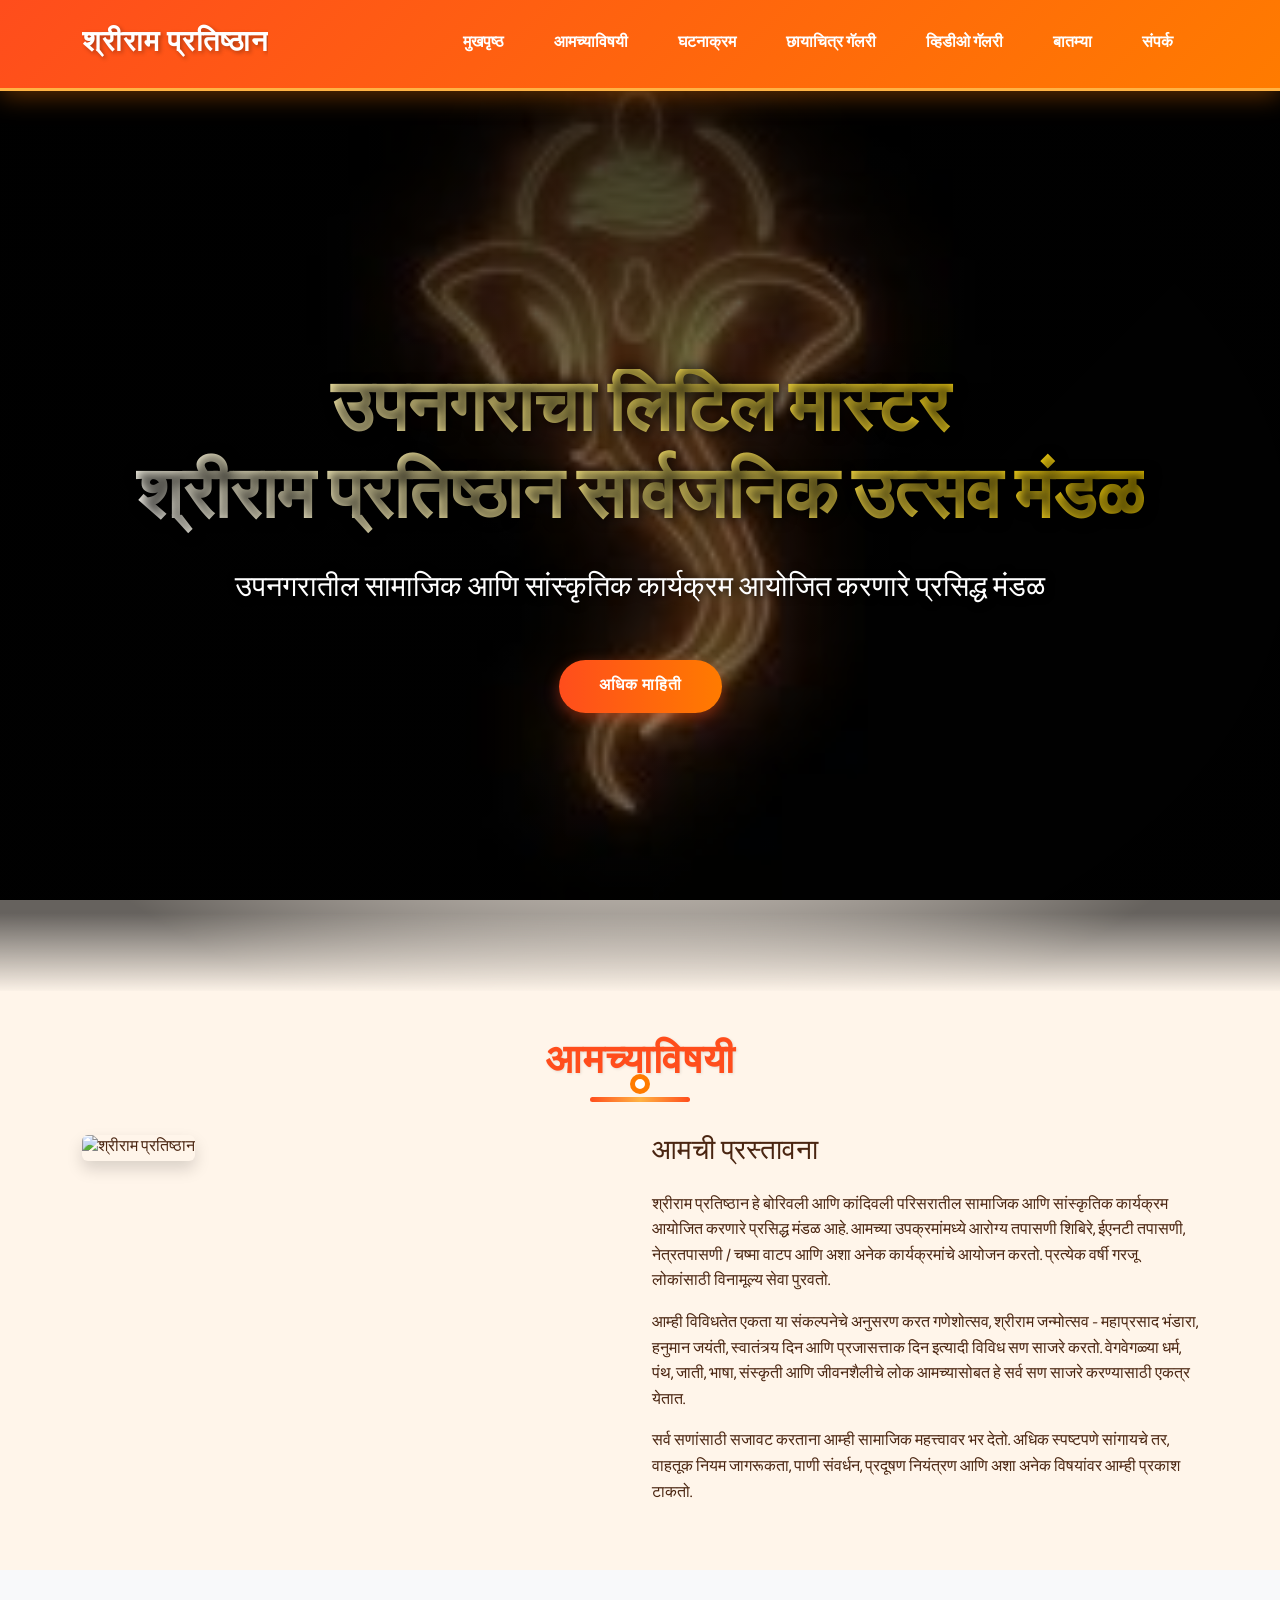
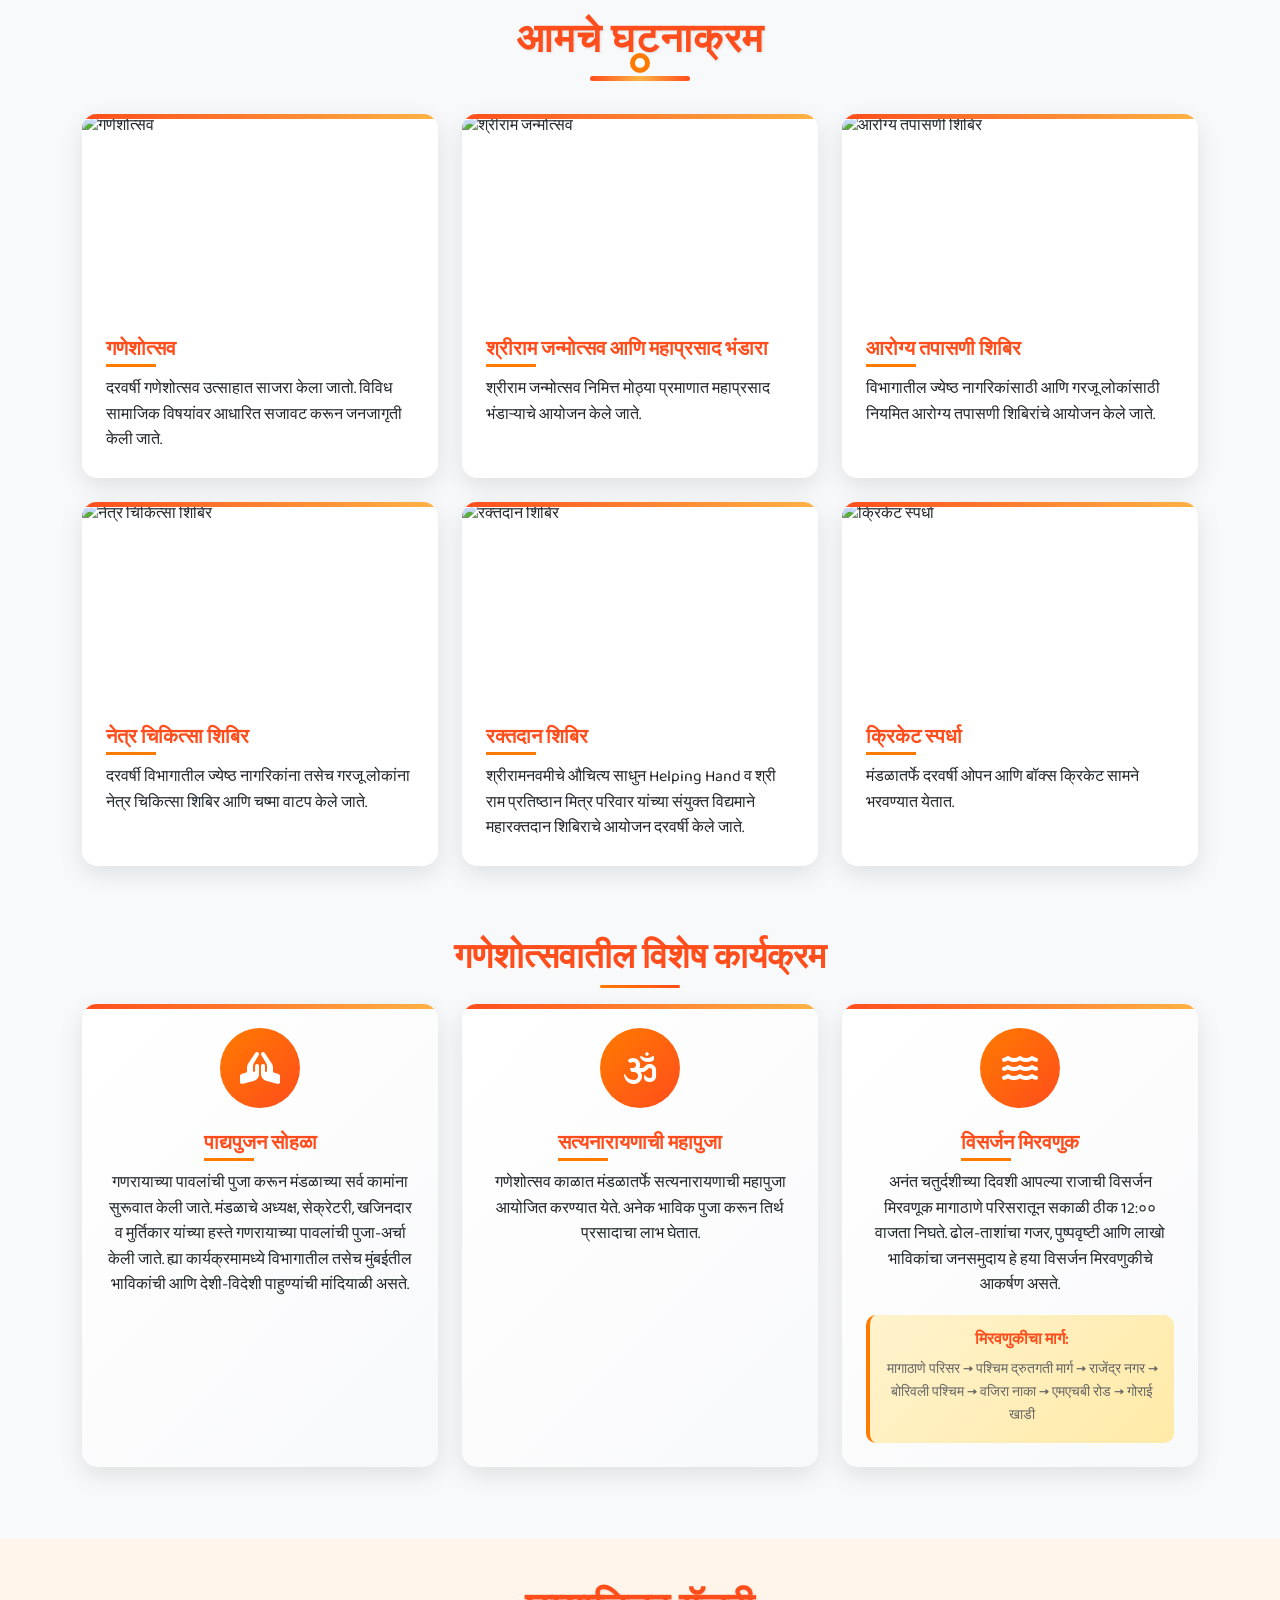
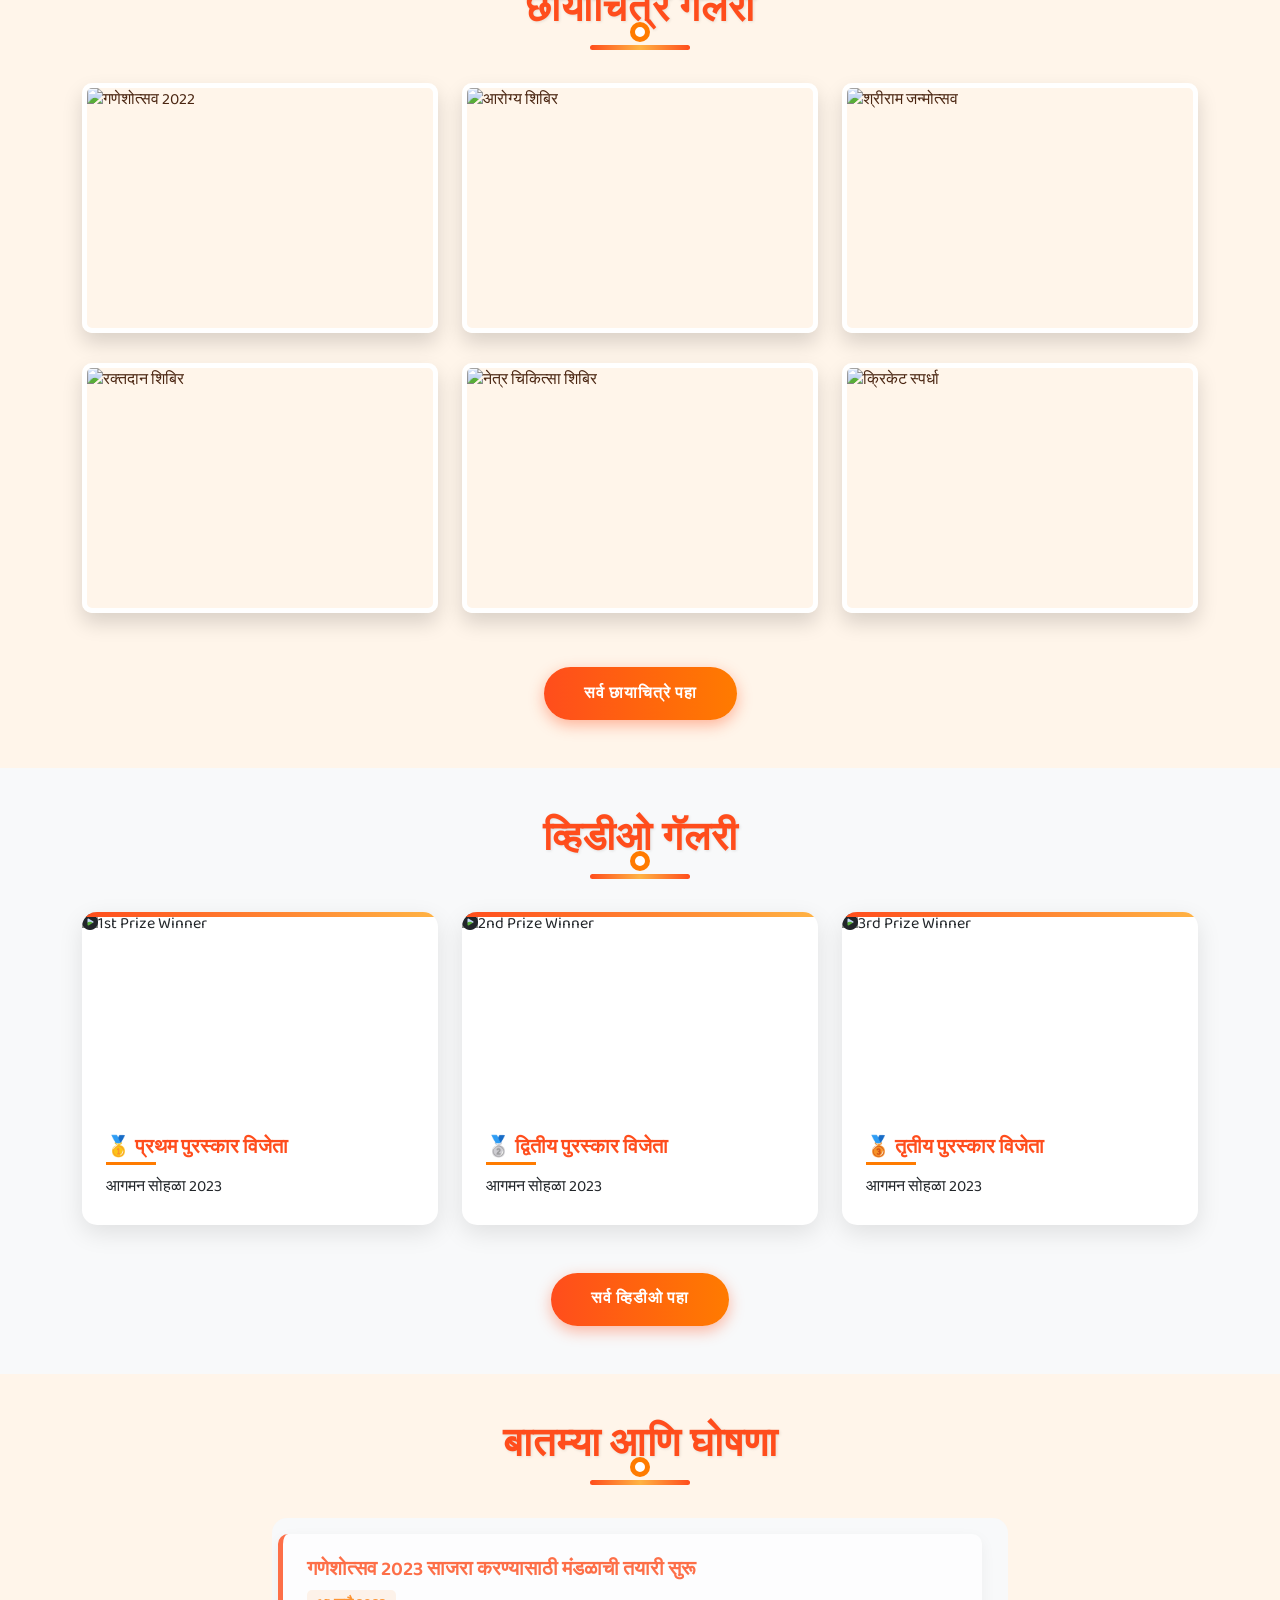
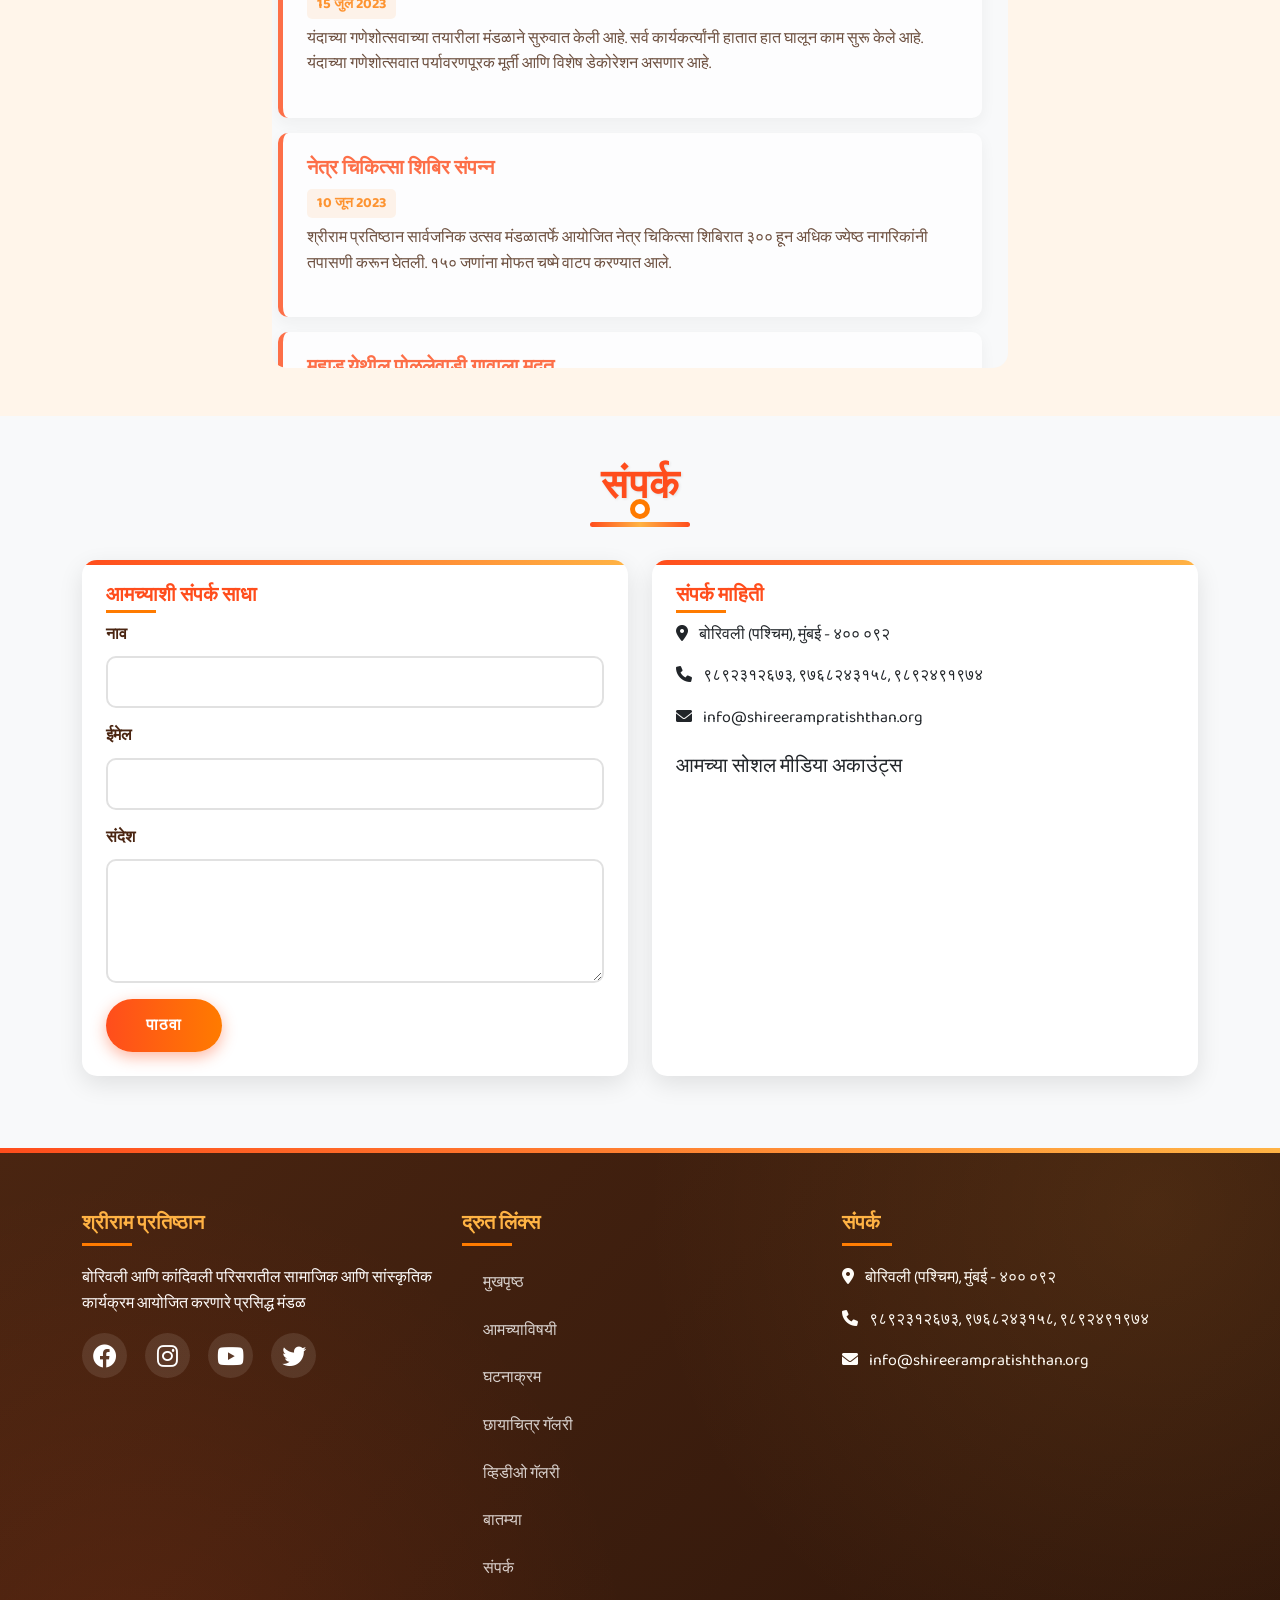
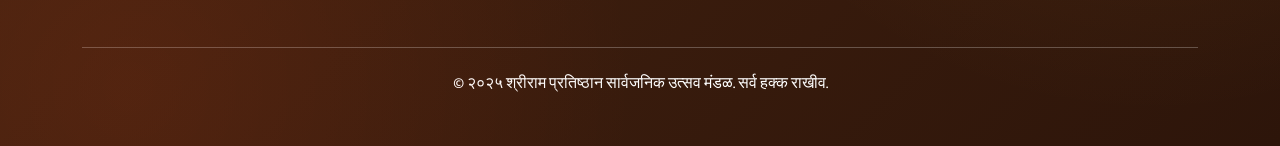
==== index.html @ ff6b0455 "Update index.html" ====
<!DOCTYPE html>
<html lang="mr">
<head>
    <meta charset="UTF-8">
    <meta name="viewport" content="width=device-width, initial-scale=1.0">
    <title>श्रीराम प्रतिष्ठान सार्वजनिक उत्सव मंडळ</title>
    <meta name="description" content="बोरिवली आणि कांदिवली परिसरातील सामाजिक आणि सांस्कृतिक कार्यक्रम आयोजित करणारे प्रसिद्ध मंडळ">
    <meta name="keywords" content="श्रीराम प्रतिष्ठान, गणेशोत्सव, सामाजिक कार्य, बोरिवली, कांदिवली, श्रीराम जन्मोत्सव, हनुमान जयंती">
        <link href="https://cdn.jsdelivr.net/npm/bootstrap@5.3.0/dist/css/bootstrap.min.css" rel="stylesheet">
        <link rel="stylesheet" href="https://cdnjs.cloudflare.com/ajax/libs/font-awesome/6.0.0/css/all.min.css">
        <link href="https://fonts.googleapis.com/css2?family=Baloo+Bhai+2:wght@400;500;600;700;800&display=swap" rel="stylesheet">
    <link href="style.css" rel="Stylesheet">
</head>
<body>
    <!-- Navigation -->
    <nav class="navbar navbar-expand-lg navbar-dark sticky-top">
        <div class="container">
            <a class="navbar-brand" href="#">श्रीराम प्रतिष्ठान</a>
            <button class="navbar-toggler" type="button" data-bs-toggle="collapse" data-bs-target="#navbarNav">
                <span class="navbar-toggler-icon"></span>
            </button>
            <div class="collapse navbar-collapse" id="navbarNav">
                <ul class="navbar-nav ms-auto">
                    <li class="nav-item">
                        <a class="nav-link" href="#home">मुखपृष्ठ</a>
                    </li>
                    <li class="nav-item">
                        <a class="nav-link" href="#about">आमच्याविषयी</a>
                    </li>
                    <li class="nav-item">
                        <a class="nav-link" href="#events">घटनाक्रम</a>
                    </li>
                    <li class="nav-item">
                        <a class="nav-link" href="#gallery">छायाचित्र गॅलरी</a>
                    </li>
                    <li class="nav-item">
                        <a class="nav-link" href="#videos">व्हिडीओ गॅलरी</a>
                    </li>
                    <li class="nav-item">
                        <a class="nav-link" href="#news">बातम्या</a>
                    </li>
                    <li class="nav-item">
                        <a class="nav-link" href="#contact">संपर्क</a>
                    </li>
                </ul>
            </div>
        </div>
    </nav>

    <!-- Hero Section -->
    <section id="home" class="hero">
        <h1>उपनगराचा लिटिल मास्टर <br>श्रीराम प्रतिष्ठान सार्वजनिक उत्सव मंडळ</h1>
        <p>उपनगरातील सामाजिक आणि सांस्कृतिक कार्यक्रम आयोजित करणारे प्रसिद्ध मंडळ</p>
        <a href="#about" class="btn btn-custom">अधिक माहिती</a>
    </section>

    <!-- About Section -->
    <section id="about" class="py-5">
        <div class="container">
            <h2 class="section-title">आमच्याविषयी</h2>
            <div class="row">
                <div class="col-md-6">
                    <img src="https://raw.githubusercontent.com/Patu2510/Shreeram/refs/heads/main/prastavana.png" alt="श्रीराम प्रतिष्ठान" class="img-fluid rounded shadow">
                </div>
                <div class="col-md-6">
                    <h3 class="mb-4">आमची प्रस्तावना</h3>
                    <p>श्रीराम प्रतिष्ठान हे बोरिवली आणि कांदिवली परिसरातील सामाजिक आणि सांस्कृतिक कार्यक्रम आयोजित करणारे प्रसिद्ध मंडळ आहे. आमच्या उपक्रमांमध्ये आरोग्य तपासणी शिबिरे, ईएनटी तपासणी, नेत्रतपासणी / चष्मा वाटप आणि अशा अनेक कार्यक्रमांचे आयोजन करतो. प्रत्येक वर्षी गरजू लोकांसाठी विनामूल्य सेवा पुरवतो.</p>
                    <p>आम्ही विविधतेत एकता या संकल्पनेचे अनुसरण करत गणेशोत्सव, श्रीराम जन्मोत्सव - महाप्रसाद भंडारा, हनुमान जयंती, स्वातंत्र्य दिन आणि प्रजासत्ताक दिन इत्यादी विविध सण साजरे करतो. वेगवेगळ्या धर्म, पंथ, जाती, भाषा, संस्कृती आणि जीवनशैलीचे लोक आमच्यासोबत हे सर्व सण साजरे करण्यासाठी एकत्र येतात.</p>
                    <p>सर्व सणांसाठी सजावट करताना आम्ही सामाजिक महत्त्वावर भर देतो. अधिक स्पष्टपणे सांगायचे तर, वाहतूक नियम जागरूकता, पाणी संवर्धन, प्रदूषण नियंत्रण आणि अशा अनेक विषयांवर आम्ही प्रकाश टाकतो.</p>
                </div>
            </div>
        </div>
    </section>

    <!-- Events Section -->
    <section id="events" class="py-5 bg-light">
        <div class="container">
            <h2 class="section-title">आमचे घटनाक्रम</h2>
            <div class="row">
                <div class="col-md-4 mb-4">
                    <div class="card">
                        <img src="https://raw.githubusercontent.com/Patu2510/Shreeram/refs/heads/main/ganpati.png" class="card-img-top" alt="गणेशोत्सव">
                        <div class="card-body">
                            <h5 class="card-title">गणेशोत्सव</h5>
                            <p class="card-text">दरवर्षी गणेशोत्सव उत्साहात साजरा केला जातो. विविध सामाजिक विषयांवर आधारित सजावट करून जनजागृती केली जाते.</p>
                        </div>
                    </div>
                </div>
                <div class="col-md-4 mb-4">
                    <div class="card">
                        <img src="https://raw.githubusercontent.com/Patu2510/Shreeram/refs/heads/main/bhandara.png" class="card-img-top" alt="श्रीराम जन्मोत्सव">
                        <div class="card-body">
                            <h5 class="card-title">श्रीराम जन्मोत्सव आणि महाप्रसाद भंडारा</h5>
                            <p class="card-text">श्रीराम जन्मोत्सव निमित्त मोठ्या प्रमाणात महाप्रसाद भंडाऱ्याचे आयोजन केले जाते.</p>
                        </div>
                    </div>
                </div>
                <div class="col-md-4 mb-4">
                    <div class="card">
                        <img src="https://raw.githubusercontent.com/Patu2510/Shreeram/refs/heads/main/arogya.png" class="card-img-top" alt="आरोग्य तपासणी शिबिर">
                        <div class="card-body">
                            <h5 class="card-title">आरोग्य तपासणी शिबिर</h5>
                            <p class="card-text">विभागातील ज्येष्ठ नागरिकांसाठी आणि गरजू लोकांसाठी नियमित आरोग्य तपासणी शिबिरांचे आयोजन केले जाते.</p>
                        </div>
                    </div>
                </div>
                <div class="col-md-4 mb-4">
                    <div class="card">
                        <img src="https://raw.githubusercontent.com/Patu2510/Shreeram/refs/heads/main/netra.png" class="card-img-top" alt="नेत्र चिकित्सा शिबिर">
                        <div class="card-body">
                            <h5 class="card-title">नेत्र चिकित्सा शिबिर</h5>
                            <p class="card-text">दरवर्षी विभागातील ज्येष्ठ नागरिकांना तसेच गरजू लोकांना नेत्र चिकित्सा शिबिर आणि चष्मा वाटप केले जाते.</p>
                        </div>
                    </div>
                </div>
                <div class="col-md-4 mb-4">
                    <div class="card">
                        <img src="https://raw.githubusercontent.com/Patu2510/Shreeram/refs/heads/main/rakta.png" class="card-img-top" alt="रक्तदान शिबिर">
                        <div class="card-body">
                            <h5 class="card-title">रक्तदान शिबिर</h5>
                            <p class="card-text">श्रीरामनवमीचे औचित्य साधुन Helping Hand व श्री राम प्रतिष्ठान मित्र परिवार यांच्या संयुक्त विद्यमाने महारक्तदान शिबिराचे आयोजन दरवर्षी केले जाते.</p>
                        </div>
                    </div>
                </div>
                <div class="col-md-4 mb-4">
                    <div class="card">
                        <img src="https://raw.githubusercontent.com/Patu2510/Shreeram/refs/heads/main/cricket.png" class="card-img-top" alt="क्रिकेट स्पर्धा">
                        <div class="card-body">
                            <h5 class="card-title">क्रिकेट स्पर्धा</h5>
                            <p class="card-text">मंडळातर्फे दरवर्षी ओपन आणि बॉक्स क्रिकेट सामने भरवण्यात येतात.</p>
                        </div>
                    </div>
                </div>
            </div>
        </div>
         <!-- Special Ganesh Festival Events -->
            <div class="container mt-5">
                <h3 class="text-center mb-4 special-events-title">गणेशोत्सवातील विशेष कार्यक्रम</h3>
                <div class="row">
                    <div class="col-md-4 mb-4">
                        <div class="card special-event-card">
                            <div class="card-body text-center">
                                <div class="special-event-icon">
                                    <i class="fas fa-hands-praying"></i>
                                </div>
                                <h5 class="card-title">पाद्यपुजन सोहळा</h5>
                                <p class="card-text">गणरायाच्या पावलांची पुजा करून मंडळाच्या सर्व कामांना सुरूवात केली जाते. मंडळाचे अध्यक्ष, सेक्रेटरी, खजिनदार व मुर्तिकार यांच्या हस्ते गणरायाच्या पावलांची पुजा-अर्चा केली जाते. ह्या कार्यक्रमामध्ये विभागातील तसेच मुंबईतील भाविकांची आणि देशी-विदेशी पाहुण्यांची मांदियाळी असते.</p>
                            </div>
                        </div>
                    </div>
                    <div class="col-md-4 mb-4">
                        <div class="card special-event-card">
                            <div class="card-body text-center">
                                <div class="special-event-icon">
                                    <i class="fas fa-om"></i>
                                </div>
                                <h5 class="card-title">सत्यनारायणाची महापुजा</h5>
                                <p class="card-text">गणेशोत्सव काळात मंडळातर्फे सत्यनारायणाची महापुजा आयोजित करण्यात येते. अनेक भाविक पुजा करून तिर्थ प्रसादाचा लाभ घेतात.</p>
                            </div>
                        </div>
                    </div>
                    <div class="col-md-4 mb-4">
                        <div class="card special-event-card">
                            <div class="card-body text-center">
                                <div class="special-event-icon">
                                    <i class="fas fa-water"></i>
                                </div>
                                <h5 class="card-title">विसर्जन मिरवणुक</h5>
                                <p class="card-text">अनंत चतुर्दशीच्या दिवशी आपल्या राजाची विसर्जन मिरवणूक मागाठाणे परिसरातून सकाळी ठीक 12:०० वाजता निघते. ढोल-ताशांचा गजर, पुष्पवृष्टी आणि लाखो भाविकांचा जनसमुदाय हे हया विसर्जन मिरवणुकीचे आकर्षण असते.</p>
                                <div class="visarjan-route mt-3">
                                    <h6>मिरवणुकीचा मार्ग:</h6>
                                    <p class="route-text">मागाठाणे परिसर → पश्चिम द्रुतगती मार्ग → राजेंद्र नगर → बोरिवली पश्चिम → वजिरा नाका → एमएचबी रोड → गोराई खाडी</p>
                                </div>
                            </div>
                        </div>
                    </div>
                </div>
            </div>
        </div>
    </section>

    <!-- Gallery Section -->
    <section id="gallery" class="py-5">
        <div class="container">
            <h2 class="section-title">छायाचित्र गॅलरी</h2>
            <div class="row">
                <div class="col-md-4">
                    <div class="gallery-item">
                        <img src="https://raw.githubusercontent.com/Patu2510/Shreeram/refs/heads/main/ganpati.png" alt="गणेशोत्सव 2022">
                        <div class="gallery-overlay">
                            <a href="#" class="btn btn-custom">पहा</a>
                        </div>
                    </div>
                </div>
                <div class="col-md-4">
                    <div class="gallery-item">
                        <img src="https://raw.githubusercontent.com/Patu2510/Shreeram/refs/heads/main/arogya.png" alt="आरोग्य शिबिर">
                        <div class="gallery-overlay">
                            <a href="#" class="btn btn-custom">पहा</a>
                        </div>
                    </div>
                </div>
                <div class="col-md-4">
                    <div class="gallery-item">
                        <img src="https://raw.githubusercontent.com/Patu2510/Shreeram/refs/heads/main/bhandara.png" alt="श्रीराम जन्मोत्सव">
                        <div class="gallery-overlay">
                            <a href="#" class="btn btn-custom">पहा</a>
                        </div>
                    </div>
                </div>
                <div class="col-md-4">
                    <div class="gallery-item">
                        <img src="https://raw.githubusercontent.com/Patu2510/Shreeram/refs/heads/main/rakta.png" alt="रक्तदान शिबिर">
                        <div class="gallery-overlay">
                            <a href="#" class="btn btn-custom">पहा</a>
                        </div>
                    </div>
                </div>
                <div class="col-md-4">
                    <div class="gallery-item">
                        <img src="https://raw.githubusercontent.com/Patu2510/Shreeram/refs/heads/main/netra.png" alt="नेत्र चिकित्सा शिबिर">
                        <div class="gallery-overlay">
                            <a href="#" class="btn btn-custom">पहा</a>
                        </div>
                    </div>
                </div>
                <div class="col-md-4">
                    <div class="gallery-item">
                        <img src="https://raw.githubusercontent.com/Patu2510/Shreeram/refs/heads/main/cricket.png" alt="क्रिकेट स्पर्धा">
                        <div class="gallery-overlay">
                            <a href="#" class="btn btn-custom">पहा</a>
                        </div>
                    </div>
                </div>
            </div>
            <div class="text-center mt-4">
                <a href="#" class="btn btn-custom">सर्व छायाचित्रे पहा</a>
            </div>
        </div>
    </section>

    <!-- Video Gallery Section -->
<section id="videos" class="py-5 bg-light">
    <div class="container">
        <h2 class="section-title">व्हिडीओ गॅलरी</h2>
        <div class="row">
            <!-- 1st Prize Winner -->
            <div class="col-md-4 mb-4">
                <div class="card video-card">
                    <div class="ratio ratio-16x9">
                        <img src="https://img.youtube.com/vi/Pnqu7YiQGEU/maxresdefault.jpg" 
                             alt="1st Prize Winner" 
                             class="img-fluid video-thumbnail" 
                             data-video-id="Pnqu7YiQGEU"
                             style="cursor: pointer;">
                        <div class="play-overlay">
                            <i class="fas fa-play-circle"></i>
                        </div>
                    </div>
                    <div class="card-body">
                        <h5 class="card-title">🥇 प्रथम पुरस्कार विजेता</h5>
                        <p class="card-text">आगमन सोहळा 2023</p>
                    </div>
                </div>
            </div>
            
            <!-- 2nd Prize Winner -->
            <div class="col-md-4 mb-4">
                <div class="card video-card">
                    <div class="ratio ratio-16x9">
                        <img src="https://img.youtube.com/vi/7qJUbeldu_8/maxresdefault.jpg" 
                             alt="2nd Prize Winner" 
                             class="img-fluid video-thumbnail" 
                             data-video-id="7qJUbeldu_8"
                             style="cursor: pointer;">
                        <div class="play-overlay">
                            <i class="fas fa-play-circle"></i>
                        </div>
                    </div>
                    <div class="card-body">
                        <h5 class="card-title">🥈 द्वितीय पुरस्कार विजेता</h5>
                        <p class="card-text">आगमन सोहळा 2023</p>
                    </div>
                </div>
            </div>
            
            <!-- 3rd Prize Winner -->
            <div class="col-md-4 mb-4">
                <div class="card video-card">
                    <div class="ratio ratio-16x9">
                        <img src="https://img.youtube.com/vi/lSw-JgNsHRo/maxresdefault.jpg" 
                             alt="3rd Prize Winner" 
                             class="img-fluid video-thumbnail" 
                             data-video-id="lSw-JgNsHRo"
                             style="cursor: pointer;">
                        <div class="play-overlay">
                            <i class="fas fa-play-circle"></i>
                        </div>
                    </div>
                    <div class="card-body">
                        <h5 class="card-title">🥉 तृतीय पुरस्कार विजेता</h5>
                        <p class="card-text">आगमन सोहळा 2023</p>
                    </div>
                </div>
            </div>
        </div>
        
        <div class="text-center mt-4">
            <a href="#" class="btn btn-custom">सर्व व्हिडीओ पहा</a>
        </div>
    </div>
</section>

<!-- Video Modal -->
<div class="modal fade" id="videoModal" tabindex="-1" aria-labelledby="videoModalLabel" aria-hidden="true">
    <div class="modal-dialog modal-lg">
        <div class="modal-content">
            <div class="modal-header">
                <h5 class="modal-title" id="videoModalLabel">व्हिडीओ</h5>
                <button type="button" class="btn-close" data-bs-dismiss="modal" aria-label="Close"></button>
            </div>
            <div class="modal-body">
                <div class="ratio ratio-16x9">
                    <iframe id="videoFrame" src="" frameborder="0" allowfullscreen></iframe>
                </div>
            </div>
        </div>
    </div>
</div>
    <!-- News Section -->
    <section id="news" class="py-5">
        <div class="container">
            <h2 class="section-title">बातम्या आणि घोषणा</h2>
            <div class="row">
                <div class="col-md-8 mx-auto">
                    <div class="news-scroll">
                        <div class="news-item">
                            <h5>गणेशोत्सव 2023 साजरा करण्यासाठी मंडळाची तयारी सुरू</h5>
                            <p class="news-date">15 जुलै 2023</p>
                            <p>यंदाच्या गणेशोत्सवाच्या तयारीला मंडळाने सुरुवात केली आहे. सर्व कार्यकर्त्यांनी हातात हात घालून काम सुरू केले आहे. यंदाच्या गणेशोत्सवात पर्यावरणपूरक मूर्ती आणि विशेष डेकोरेशन असणार आहे.</p>
                        </div>
                        <div class="news-item">
                            <h5>नेत्र चिकित्सा शिबिर संपन्न</h5>
                            <p class="news-date">10 जून 2023</p>
                            <p>श्रीराम प्रतिष्ठान सार्वजनिक उत्सव मंडळातर्फे आयोजित नेत्र चिकित्सा शिबिरात ३०० हून अधिक ज्येष्ठ नागरिकांनी तपासणी करून घेतली. १५० जणांना मोफत चष्मे वाटप करण्यात आले.</p>
                        </div>
                        <div class="news-item">
                            <h5>महाड येथील पोळलेवाडी गावाला मदत</h5>
                            <p class="news-date">5 मे 2023</p>
                            <p>महाड येथील पोळलेवाडी गावाला निसर्गाच्या कोपामुळे झालेल्या नुकसानीनंतर श्रीराम प्रतिष्ठानने मदतीचा हात देण्याचे ठरवले. अत्यावश्यक वस्तूंची मदत पोहचवण्यात आली.</p>
                        </div>
                        <div class="news-item">
                            <h5>रक्तदान शिबिरात मोठा प्रतिसाद</h5>
                            <p class="news-date">20 एप्रिल 2023</p>
                            <p>श्रीरामनवमी निमित्त आयोजित रक्तदान शिबिरात २०० हून अधिक लोकांनी रक्तदान केले. थॅलिसेमियाग्रस्त व्यक्तींच्या मदतीसाठी हे रक्त वापरले जाणार आहे.</p>
                        </div>
                    </div>
                </div>
            </div>
        </div>
    </section>

    <!-- Contact Section -->
    <section id="contact" class="py-5 bg-light">
        <div class="container">
            <h2 class="section-title">संपर्क</h2>
            <div class="row">
                <div class="col-md-6 mb-4">
                    <div class="card h-100">
                        <div class="card-body">
                            <h5 class="card-title">आमच्याशी संपर्क साधा</h5>
                            <form>
                                <div class="mb-3">
                                    <label for="name" class="form-label">नाव</label>
                                    <input type="text" class="form-control" id="name" required>
                                </div>
                                <div class="mb-3">
                                    <label for="email" class="form-label">ईमेल</label>
                                    <input type="email" class="form-control" id="email" required>
                                </div>
                                <div class="mb-3">
                                    <label for="message" class="form-label">संदेश</label>
                                    <textarea class="form-control" id="message" rows="4" required></textarea>
                                </div>
                                <button type="submit" class="btn btn-custom">पाठवा</button>
                            </form>
                        </div>
                    </div>
                </div>
                <div class="col-md-6 mb-4">
                    <div class="card h-100">
                        <div class="card-body">
                            <h5 class="card-title">संपर्क माहिती</h5>
                            <p><i class="fas fa-map-marker-alt me-2"></i> बोरिवली (पश्चिम), मुंबई - ४०० ०९२</p>
                            <p><i class="fas fa-phone me-2"></i> ९८९२३१२६७३, ९७६८२४३१५८, ९८९२४९१९७४</p>
                            <p><i class="fas fa-envelope me-2"></i> info@shireerampratishthan.org</p>
                            <div class="mt-4">
                                <h5>आमच्या सोशल मीडिया अकाउंट्स</h5>
                                <div class="social-icons mt-3">
                                    <a href="https://www.facebook.com/UpanagarachaLittelMaster/" target="_blank"><i class="fab fa-facebook"></i></a>
                                    <a href="https://www.instagram.com/upnagaracha_little_master" target="_blank"><i class="fab fa-instagram"></i></a>
                                    <a href="#" target="_blank"><i class="fab fa-youtube"></i></a>
                                    <a href="#" target="_blank"><i class="fab fa-twitter"></i></a>
                                </div>
                            </div>
                        </div>
                    </div>
                </div>
            </div>
        </div>
    </section>

    <!-- Footer -->
    <footer>
        <div class="container">
            <div class="row">
                <div class="col-md-4 mb-4">
                    <h5>श्रीराम प्रतिष्ठान</h5>
                    <p>बोरिवली आणि कांदिवली परिसरातील सामाजिक आणि सांस्कृतिक कार्यक्रम आयोजित करणारे प्रसिद्ध मंडळ</p>
                    <div class="social-icons mt-3">
                        <a href="https://www.facebook.com/UpanagarachaLittelMaster/" target="_blank"><i class="fab fa-facebook"></i></a>
                        <a href="https://www.instagram.com/upnagaracha_little_master" target="_blank"><i class="fab fa-instagram"></i></a>
                        <a href="#" target="_blank"><i class="fab fa-youtube"></i></a>
                        <a href="#" target="_blank"><i class="fab fa-twitter"></i></a>
                    </div>
                </div>
                <div class="col-md-4 mb-4">
                    <h5>द्रुत लिंक्स</h5>
                    <div class="footer-links">
                        <a href="#home">मुखपृष्ठ</a>
                        <a href="/aboutus.html">आमच्याविषयी</a>
                        <a href="#events">घटनाक्रम</a>
                        <a href="#gallery">छायाचित्र गॅलरी</a>
                        <a href="#videos">व्हिडीओ गॅलरी</a>
                        <a href="#news">बातम्या</a>
                        <a href="#contact">संपर्क</a>
                    </div>
                </div>
                <div class="col-md-4 mb-4">
                    <h5>संपर्क</h5>
                    <p><i class="fas fa-map-marker-alt me-2"></i> बोरिवली (पश्चिम), मुंबई - ४०० ०९२</p>
                    <p><i class="fas fa-phone me-2"></i> ९८९२३१२६७३, ९७६८२४३१५८, ९८९२४९१९७४</p>
                    <p><i class="fas fa-envelope me-2"></i> info@shireerampratishthan.org</p>
                </div>
            </div>
            <hr class="mt-4 mb-4" style="background-color: rgba(255,255,255,0.2);">
            <div class="text-center">
                <p>&copy; २०२५ श्रीराम प्रतिष्ठान सार्वजनिक उत्सव मंडळ. सर्व हक्क राखीव.</p>
            </div>
        </div>
    </footer>
    <script src="https://cdnjs.cloudflare.com/ajax/libs/jquery/3.6.0/jquery.min.js"></script>
    <script src="https://cdn.jsdelivr.net/npm/bootstrap@5.3.0/dist/js/bootstrap.bundle.min.js"></script> 
        <script src="script.js"></script>
</body>
</html>
---- style.css ----
/* Clean CSS for Shriram Pratishthan Website - Duplicates Removed */

:root {
    --primary-color: #FF4D1C;
    --secondary-color: #FFB344;
    --accent-color: #FF7B00;
    --dark-color: #4A2511;
    --light-color: #FFF5EA;
    --white-color: #FFFFFF;
    --border-radius: 10px;
    --box-shadow: 0 10px 20px rgba(0,0,0,0.15);
}

* {
    margin: 0;
    padding: 0;
    box-sizing: border-box;
}

body {
    font-family: 'Baloo Bhai 2', cursive;
    line-height: 1.6;
    color: var(--dark-color);
    background-color: var(--light-color);
    background-image: 
        radial-gradient(circle at 10% 20%, rgba(255, 179, 68, 0.05) 0%, transparent 50%),
        radial-gradient(circle at 90% 80%, rgba(255, 77, 28, 0.07) 0%, transparent 50%);
    background-attachment: fixed;
    overflow-x: hidden;
}

/* NAVIGATION */
.navbar {
    background: linear-gradient(135deg, var(--primary-color), var(--accent-color));
    padding: 1rem 0;
    box-shadow: 0 4px 25px rgba(255, 123, 0, 0.4);
    border-bottom: 3px solid var(--secondary-color);
    position: sticky;
    top: 0;
    z-index: 1000;
    animation: navbarGlow 8s infinite alternate;
}

@keyframes navbarGlow {
    0% { box-shadow: 0 4px 25px rgba(255, 123, 0, 0.4); }
    50% { box-shadow: 0 4px 30px rgba(255, 77, 28, 0.7); }
    100% { box-shadow: 0 4px 25px rgba(255, 179, 68, 0.6); }
}

.navbar-brand {
    font-weight: 800;
    font-size: 1.8rem;
    color: var(--white-color) !important;
    text-shadow: 2px 2px 4px rgba(0,0,0,0.3);
    letter-spacing: 1px;
    position: relative;
    display: inline-block;
    overflow: hidden;
}

.navbar-brand:after {
    content: '';
    position: absolute;
    bottom: 0;
    left: 0;
    width: 0;
    height: 2px;
    background: var(--white-color);
    transition: width 0.5s ease;
}

.navbar-brand:hover:after {
    width: 100%;
}

.nav-link {
    color: var(--white-color) !important;
    font-weight: 600;
    margin: 0 10px;
    padding: 8px 15px !important;
    border-radius: 20px;
    transition: all 0.5s cubic-bezier(0.68, -0.55, 0.27, 1.55);
    position: relative;
    z-index: 1;
    overflow: hidden;
}

.nav-link:before {
    content: "";
    position: absolute;
    top: 50%;
    left: 50%;
    width: 0;
    height: 0;
    background-color: var(--secondary-color);
    border-radius: 50%;
    transform: translate(-50%, -50%);
    transition: width 0.6s ease, height 0.6s ease;
    z-index: -1;
    opacity: 0;
}

.nav-link:hover:before {
    width: 300px;
    height: 300px;
    opacity: 1;
}

.nav-link:hover {
    color: var(--dark-color) !important;
    transform: translateY(-3px);
}

.nav-link.active {
    background-color: var(--secondary-color);
    color: var(--dark-color) !important;
    box-shadow: 0 5px 15px rgba(255, 179, 68, 0.5);
}

/* HERO SECTION */
.hero {
    background: linear-gradient(135deg, rgba(0,0,0,0.7), rgba(0,0,0,0.4)), url('/background.jfif') no-repeat center center/cover;
    min-height: 100vh;
    display: flex;
    flex-direction: column;
    justify-content: center;
    align-items: center;
    text-align: center;
    color: var(--white-color);
    position: relative;
    overflow: hidden;
    padding: 2rem 1rem;
    background-attachment: fixed;
}

.hero:before {
    content: '';
    position: absolute;
    top: 0;
    left: 0;
    width: 100%;
    height: 100%;
    background: radial-gradient(ellipse at center, transparent 30%, rgba(0,0,0,0.6) 80%);
    z-index: 0;
}

.hero:after {
    content: '';
    position: absolute;
    bottom: -2px;
    left: 0;
    width: 100%;
    height: 80px;
    background: linear-gradient(to top, var(--light-color), transparent);
    z-index: 1;
}

.hero-content {
    position: relative;
    z-index: 2;
    max-width: 1200px;
    width: 100%;
    margin: 0 auto;
}

.hero h1 {
    font-size: clamp(2.5rem, 6vw, 4.5rem);
    font-weight: 800;
    margin-bottom: 1.5rem;
    text-shadow: 2px 2px 12px rgba(0,0,0,0.8);
    position: relative;
    z-index: 1;
    animation: heroTextEntry 1.2s cubic-bezier(0.68, -0.55, 0.27, 1.55);
    background: linear-gradient(45deg, #ffffff, #ffd700, #ffb344, #ffffff);
    background-size: 300% auto;
    background-clip: text;
    -webkit-background-clip: text;
    color: transparent;
    animation: textGradient 6s infinite alternate, heroTextEntry 1.2s cubic-bezier(0.68, -0.55, 0.27, 1.55);
    line-height: 1.2;
}

.hero p {
    font-size: clamp(1.1rem, 2.5vw, 1.8rem);
    max-width: 900px;
    margin: 0 auto 3rem;
    text-shadow: 1px 1px 8px rgba(0,0,0,0.8);
    position: relative;
    z-index: 1;
    animation: heroTextEntry 1.5s cubic-bezier(0.68, -0.55, 0.27, 1.55);
    opacity: 0;
    animation-fill-mode: forwards;
    animation-delay: 0.3s;
    line-height: 1.6;
    font-weight: 300;
}

.hero-buttons {
    display: flex;
    gap: 1.5rem;
    justify-content: center;
    flex-wrap: wrap;
    margin-top: 2rem;
    animation: heroTextEntry 1.8s cubic-bezier(0.68, -0.55, 0.27, 1.55);
    opacity: 0;
    animation-fill-mode: forwards;
    animation-delay: 0.6s;
}

.hero-btn {
    padding: 1rem 2.5rem;
    border: none;
    border-radius: 50px;
    font-size: 1.1rem;
    font-weight: 600;
    text-decoration: none;
    transition: all 0.3s ease;
    cursor: pointer;
    box-shadow: 0 4px 15px rgba(0,0,0,0.3);
    backdrop-filter: blur(10px);
    position: relative;
    overflow: hidden;
}

.hero-btn:before {
    content: '';
    position: absolute;
    top: 0;
    left: -100%;
    width: 100%;
    height: 100%;
    background: linear-gradient(90deg, transparent, rgba(255,255,255,0.2), transparent);
    transition: left 0.5s;
}

.hero-btn:hover:before {
    left: 100%;
}

.hero-btn.primary {
    background: linear-gradient(45deg, #ff6b6b, #ffd93d);
    color: #fff;
}

.hero-btn.secondary {
    background: rgba(255,255,255,0.1);
    color: #fff;
    border: 2px solid rgba(255,255,255,0.3);
}

.hero-btn:hover {
    transform: translateY(-3px);
    box-shadow: 0 8px 25px rgba(0,0,0,0.4);
}

@keyframes heroTextEntry {
    0% {
        opacity: 0;
        transform: translateY(50px) scale(0.8);
    }
    100% {
        opacity: 1;
        transform: translateY(0) scale(1);
    }
}

@keyframes textGradient {
    0% { background-position: 0% 50%; }
    50% { background-position: 100% 50%; }
    100% { background-position: 0% 50%; }
}

/* Floating particles effect */
.hero-particles {
    position: absolute;
    top: 0;
    left: 0;
    width: 100%;
    height: 100%;
    overflow: hidden;
    z-index: 1;
}

.particle {
    position: absolute;
    width: 3px;
    height: 3px;
    background: rgba(255,255,255,0.6);
    border-radius: 50%;
    animation: float 6s infinite ease-in-out;
}

@keyframes float {
    0%, 100% { transform: translateY(0px) rotate(0deg); opacity: 0; }
    50% { transform: translateY(-100px) rotate(180deg); opacity: 1; }
}

/* Mobile Responsive */
@media (max-width: 768px) {
    .hero {
        min-height: 100vh;
        padding: 1.5rem 1rem;
        background-attachment: scroll; /* Better performance on mobile */
    }
    
    .hero h1 {
        margin-bottom: 1rem;
        line-height: 1.1;
    }
    
    .hero p {
        margin-bottom: 2rem;
        line-height: 1.5;
    }
    
    .hero-buttons {
        flex-direction: column;
        align-items: center;
        gap: 1rem;
        margin-top: 1.5rem;
    }
    
    .hero-btn {
        width: 100%;
        max-width: 280px;
        padding: 1rem 2rem;
        font-size: 1rem;
    }
    
    .hero:after {
        height: 60px;
    }
}

@media (max-width: 480px) {
    .hero {
        padding: 1rem 0.5rem;
    }
    
    .hero h1 {
        margin-bottom: 0.8rem;
    }
    
    .hero p {
        margin-bottom: 1.5rem;
    }
    
    .hero-buttons {
        margin-top: 1rem;
    }
    
    .hero-btn {
        padding: 0.9rem 1.8rem;
        font-size: 0.95rem;
    }
}

/* Landscape mobile */
@media (max-width: 768px) and (orientation: landscape) {
    .hero {
        min-height: 100vh;
        padding: 1rem;
    }
    
    .hero h1 {
        font-size: clamp(2rem, 5vw, 3rem);
        margin-bottom: 0.8rem;
    }
    
    .hero p {
        font-size: clamp(1rem, 2vw, 1.3rem);
        margin-bottom: 1.5rem;
    }
    
    .hero-buttons {
        flex-direction: row;
        gap: 1rem;
        margin-top: 1rem;
    }
    
    .hero-btn {
        width: auto;
        padding: 0.8rem 1.5rem;
        font-size: 0.9rem;
    }
}
/* BUTTONS */
.btn-custom {
    background: linear-gradient(to right, var(--primary-color), var(--accent-color));
    color: var(--white-color);
    padding: 0.9rem 2.5rem;
    border-radius: 50px;
    font-weight: 700;
    letter-spacing: 1px;
    border: none;
    transition: all 0.4s;
    position: relative;
    overflow: hidden;
    z-index: 10;
    box-shadow: 0 5px 15px rgba(255, 77, 28, 0.4);
    animation: buttonPulse 2s infinite;
    text-decoration: none;
    display: inline-block;
}

.btn-custom:before {
    content: '';
    position: absolute;
    top: 0;
    left: -100%;
    width: 100%;
    height: 100%;
    background: linear-gradient(to right, transparent, rgba(255, 255, 255, 0.3), transparent);
    transition: all 0.8s;
}

.btn-custom:hover:before {
    left: 100%;
}

.btn-custom:after {
    content: '';
    position: absolute;
    top: -5px;
    left: -5px;
    right: -5px;
    bottom: -5px;
    background: linear-gradient(45deg, var(--primary-color), var(--accent-color), var(--secondary-color), var(--primary-color));
    background-size: 400% 400%;
    z-index: -1;
    border-radius: 55px;
    animation: gradientBorder 3s ease infinite;
    opacity: 0;
    transition: opacity 0.3s ease;
}

.btn-custom:hover:after {
    opacity: 1;
}

.btn-custom:hover {
    background: linear-gradient(to right, var(--accent-color), var(--primary-color));
    transform: translateY(-5px) scale(1.05);
    box-shadow: 0 15px 25px rgba(255, 77, 28, 0.6);
    animation: none;
    color: var(--white-color);
}

@keyframes buttonPulse {
    0% {
        box-shadow: 0 0 0 0 rgba(255, 77, 28, 0.7);
    }
    70% {
        box-shadow: 0 0 0 10px rgba(255, 77, 28, 0);
    }
    100% {
        box-shadow: 0 0 0 0 rgba(255, 77, 28, 0);
    }
}

@keyframes gradientBorder {
    0% { background-position: 0% 50%; }
    50% { background-position: 100% 50%; }
    100% { background-position: 0% 50%; }
}

/* SECTION TITLES */
.section-title {
    position: relative;
    margin-bottom: 3rem;
    text-align: center;
    font-weight: 800;
    color: var(--primary-color);
    font-size: 2.5rem;
    text-shadow: 1px 1px 3px rgba(0,0,0,0.1);
    letter-spacing: 1px;
    transform-style: preserve-3d;
    perspective: 500px;
}

.section-title::after {
    content: '';
    position: absolute;
    left: 50%;
    bottom: -15px;
    transform: translateX(-50%);
    width: 100px;
    height: 5px;
    background: linear-gradient(to right, var(--primary-color), var(--secondary-color), var(--primary-color));
    border-radius: 5px;
    transition: width 0.5s ease;
}

.section-title:hover::after {
    width: 200px;
}

.section-title::before {
    content: '';
    position: absolute;
    left: 50%;
    bottom: -7px;
    transform: translateX(-50%);
    width: 20px;
    height: 20px;
    background-color: var(--white-color);
    border: 5px solid var(--accent-color);
    border-radius: 50%;
    z-index: 1;
    animation: pulse 2s infinite;
}

@keyframes pulse {
    0% {
        transform: translateX(-50%) scale(1);
        box-shadow: 0 0 0 0 rgba(255, 123, 0, 0.7);
    }
    70% {
        transform: translateX(-50%) scale(1.1);
        box-shadow: 0 0 0 10px rgba(255, 123, 0, 0);
    }
    100% {
        transform: translateX(-50%) scale(1);
        box-shadow: 0 0 0 0 rgba(255, 123, 0, 0);
    }
}

/* SPECIAL EVENTS */
.special-events-title {
    font-size: 2.2rem;
    font-weight: 700;
    color: var(--primary-color);
    margin-bottom: 2rem;
    position: relative;
    text-align: center;
}

.special-events-title::after {
    content: '';
    position: absolute;
    width: 80px;
    height: 3px;
    background: linear-gradient(45deg, var(--accent-color), var(--primary-color));
    bottom: -8px;
    left: 50%;
    transform: translateX(-50%);
    border-radius: 2px;
}

.special-event-card {
    background: linear-gradient(135deg, #fff 0%, #f8f9fa 100%);
    border: 2px solid transparent;
    transition: all 0.4s ease;
    height: 100%;
    border-radius: 15px;
    overflow: hidden;
    box-shadow: 0 8px 25px rgba(0,0,0,0.1);
}

.special-event-card:hover {
    border-color: var(--accent-color);
    transform: translateY(-8px);
    box-shadow: 0 12px 30px rgba(255, 123, 0, 0.2);
}

.special-event-icon {
    width: 80px;
    height: 80px;
    background: linear-gradient(135deg, var(--accent-color), var(--primary-color));
    border-radius: 50%;
    display: flex;
    align-items: center;
    justify-content: center;
    margin: 0 auto 1.5rem;
    transition: all 0.3s ease;
}

.special-event-card:hover .special-event-icon {
    transform: rotate(10deg) scale(1.1);
}

.special-event-icon i {
    font-size: 2rem;
    color: white;
}

/* CARDS */
.card {
    border: none;
    border-radius: 15px;
    overflow: hidden;
    box-shadow: 0 8px 25px rgba(0,0,0,0.1);
    transition: all 0.5s cubic-bezier(0.68, -0.55, 0.27, 1.55);
    background-color: var(--white-color);
    transform-style: preserve-3d;
    perspective: 1000px;
    height: 100%;
}

.card:hover {
    transform: translateY(-15px) rotateX(5deg) rotateY(-5deg);
    box-shadow: 0 20px 40px rgba(0,0,0,0.2);
}

.card::after {
    content: '';
    position: absolute;
    top: 0;
    left: 0;
    width: 100%;
    height: 5px;
    background: linear-gradient(to right, var(--primary-color), var(--secondary-color));
}

.card::before {
    content: '';
    position: absolute;
    top: 0;
    left: 0;
    width: 100%;
    height: 100%;
    background: linear-gradient(45deg, transparent, rgba(255, 255, 255, 0.05), transparent);
    transition: transform 0.5s;
    transform: translateY(-100%);
    z-index: 2;
}

.card:hover::before {
    transform: translateY(100%);
}

.card-img-top {
    height: 200px;
    object-fit: cover;
    transition: all 0.5s;
    transform-origin: center;
}

.card:hover .card-img-top {
    transform: scale(1.1);
}

.card-body {
    padding: 1.5rem;
}

.card-title {
    font-weight: 700;
    color: var(--primary-color);
    margin-bottom: 15px;
    position: relative;
    display: inline-block;
    transition: all 0.3s;
}

.card-title::after {
    content: '';
    position: absolute;
    bottom: -5px;
    left: 0;
    width: 50px;
    height: 3px;
    background-color: var(--accent-color);
    transition: width 0.5s;
}

.card:hover .card-title::after {
    width: 100%;
}

/* GALLERY */
.gallery-item {
    position: relative;
    overflow: hidden;
    margin-bottom: 30px;
    border-radius: var(--border-radius);
    height: 250px;
    box-shadow: var(--box-shadow);
    border: 5px solid var(--white-color);
    transform: perspective(1000px) rotateY(0deg);
    transition: transform 0.8s cubic-bezier(0.68, -0.55, 0.27, 1.55);
}

.gallery-item:hover {
    transform: perspective(1000px) rotateY(10deg);
}

.gallery-item img {
    transition: all 0.8s cubic-bezier(0.68, -0.55, 0.27, 1.55);
    width: 100%;
    height: 100%;
    object-fit: cover;
}

.gallery-item:hover img {
    transform: scale(1.2) rotate(3deg);
    filter: brightness(0.7) contrast(1.2);
}

.gallery-overlay {
    position: absolute;
    top: 0;
    left: 0;
    width: 100%;
    height: 100%;
    background: radial-gradient(circle, rgba(255,77,28,0.8) 0%, rgba(0,0,0,0.8) 100%);
    display: flex;
    justify-content: center;
    align-items: center;
    opacity: 0;
    transition: all 0.5s;
    clip-path: circle(0% at 50% 50%);
}

.gallery-item:hover .gallery-overlay {
    opacity: 1;
    clip-path: circle(75% at 50% 50%);
}

.gallery-overlay .btn-custom {
    transform: translateY(50px) rotate(-10deg);
    opacity: 0;
    transition: all 0.5s 0.1s;
}

.gallery-item:hover .gallery-overlay .btn-custom {
    transform: translateY(0) rotate(0deg);
    opacity: 1;
}

/* NEWS SECTION */
.news-scroll {
    height: 450px;
    overflow-y: auto;
    padding-right: 15px;
    scroll-behavior: smooth;
    background: #f8f9fa;
    border-radius: 15px;
    padding: 1rem;
}

.news-scroll::-webkit-scrollbar {
    width: 8px;
}

.news-scroll::-webkit-scrollbar-track {
    background: #f1f1f1;
    border-radius: 10px;
}

.news-scroll::-webkit-scrollbar-thumb {
    background: linear-gradient(135deg, var(--accent-color), var(--primary-color));
    border-radius: 10px;
}

.news-scroll::-webkit-scrollbar-thumb:hover {
    background: linear-gradient(135deg, var(--primary-color), var(--accent-color));
}

.news-item {
    background: white;
    padding: 1.5rem;
    border-radius: var(--border-radius);
    margin-bottom: 15px;
    transition: all 0.5s cubic-bezier(0.68, -0.55, 0.27, 1.55);
    box-shadow: 0 5px 15px rgba(0,0,0,0.05);
    border-left: 5px solid var(--primary-color);
    position: relative;
    overflow: hidden;
    opacity: 0.8;
    transform: translateX(-10px);
}

.news-item:hover {
    background-color: var(--light-color);
    transform: translateX(5px) scale(1.02);
    box-shadow: 0 8px 20px rgba(0,0,0,0.1);
    opacity: 1;
}

.news-item::before {
    content: '';
    position: absolute;
    top: 0;
    left: 0;
    width: 5px;
    height: 100%;
    background: var(--primary-color);
    transform: scaleY(0);
    transform-origin: bottom;
    transition: transform 0.5s;
}

.news-item:hover::before {
    transform: scaleY(1);
}

.news-item h5 {
    color: var(--primary-color);
    font-weight: 600;
    margin-bottom: 0.5rem;
}

.news-date {
    color: var(--accent-color);
    font-weight: 700;
    font-size: 0.9rem;
    margin-bottom: 8px;
    display: inline-block;
    padding: 3px 10px;
    background-color: rgba(255, 123, 0, 0.1);
    border-radius: 5px;
    transition: all 0.3s;
}

.news-item:hover .news-date {
    background-color: rgba(255, 123, 0, 0.2);
    transform: scale(1.05);
}

/* VISARJAN ROUTE */
.visarjan-route {
    background: linear-gradient(135deg, #fff3cd, #ffeaa7);
    padding: 1rem;
    border-radius: 10px;
    border-left: 4px solid var(--accent-color);
    margin-top: 1rem;
}

.visarjan-route h6 {
    color: var(--primary-color);
    font-weight: 600;
    margin-bottom: 0.5rem;
}

.route-text {
    font-size: 0.9rem;
    color: #666;
    margin: 0;
    font-weight: 500;
}

/* FORMS */
.form-control {
    border: 2px solid #e1e1e1;
    border-radius: var(--border-radius);
    padding: 12px 15px;
    transition: all 0.3s cubic-bezier(0.68, -0.55, 0.27, 1.55);
    background-color: rgba(255,255,255,0.9);
}

.form-control:focus {
    border-color: var(--accent-color);
    box-shadow: 0 0 15px rgba(255, 123, 0, 0.25);
    transform: translateY(-3px);
}

.form-label {
    font-weight: 600;
    color: var(--dark-color);
    margin-bottom: 8px;
    transition: all 0.3s;
    display: inline-block;
}

.form-control:focus + .form-label,
.form-control:not(:placeholder-shown) + .form-label {
    color: var(--accent-color);
    transform: translateY(-3px);
}

/* FOOTER */
footer {
    background: linear-gradient(135deg, var(--dark-color) 0%, #2D150A 100%);
    color: var(--white-color);
    padding: 4rem 0 2rem;
    position: relative;
    overflow: hidden;
}

footer::before {
    content: '';
    position: absolute;
    top: 0;
    left: 0;
    right: 0;
    height: 5px;
    background: linear-gradient(to right, var(--primary-color), var(--secondary-color), var(--primary-color));
    background-size: 200% 100%;
    animation: gradientMove 5s infinite linear;
}

@keyframes gradientMove {
    0% { background-position: 0% 0%; }
    100% { background-position: 200% 0%; }
}

footer::after {
    content: '';
    position: absolute;
    bottom: 0;
    left: 0;
    width: 100%;
    height: 100%;
    background: radial-gradient(circle at 10% 90%, rgba(255, 77, 28, 0.1) 0%, transparent 40%),
                radial-gradient(circle at 90% 10%, rgba(255, 179, 68, 0.1) 0%, transparent 40%);
    pointer-events: none;
}

footer h5 {
    color: var(--secondary-color);
    font-weight: 700;
    margin-bottom: 20px;
    position: relative;
    display: inline-block;
    padding-bottom: 10px;
}

footer h5::after {
    content: '';
    position: absolute;
    bottom: 0;
    left: 0;
    width: 50px;
    height: 3px;
    background-color: var(--accent-color);
    transition: width 0.5s ease;
}

footer h5:hover::after {
    width: 100%;
}

/* SOCIAL ICONS */
.social-icons a {
    display: inline-flex;
    justify-content: center;
    align-items: center;
    margin-right: 15px;
    color: var(--white-color);
    font-size: 1.5rem;
    transition: all 0.5s cubic-bezier(0.68, -0.55, 0.27, 1.55);
    width: 45px;
    height: 45px;
    border-radius: 50%;
    background: rgba(255,255,255,0.1);
    position: relative;
    overflow: hidden;
    text-decoration: none;
}

.social-icons a::before {
    content: '';
    position: absolute;
    width: 100%;
    height: 100%;
    background: radial-gradient(circle, var(--primary-color) 0%, var(--accent-color) 100%);
    top: 0;
    left: 0;
    opacity: 0;
    transition: all 0.5s;
    transform: scale(0);
    border-radius: 50%;
}

.social-icons a:hover {
    color: var(--white-color);
    transform: translateY(-5px) rotate(360deg);
    box-shadow: 0 5px 15px rgba(255, 77, 28, 0.4);
}

.social-icons a:hover::before {
    opacity: 1;
    transform: scale(1);
}

.social-icons a i {
    position: relative;
    z-index: 2;
}

.footer-links {
    display: flex;
    flex-direction: column;
}

.footer-links a {
    color: var(--white-color);
    text-decoration: none;
    display: block;
    margin-bottom: 12px;
    transition: all 0.4s;
    padding: 5px 0;
    position: relative;
    opacity: 0.8;
}

.footer-links a::before {
    content: '→';
    margin-right: 10px;
    color: var(--accent-color);
    transition: all 0.4s;
    opacity: 0;
    transform: translateX(-10px);
}

.footer-links a:hover {
    color: var(--secondary-color);
    padding-left: 20px;
    opacity: 1;
    text-shadow: 0 0 5px rgba(255, 179, 68, 0.5);
}

.footer-links a:hover::before {
    opacity: 1;
    transform: translateX(0);
}

/* ANIMATIONS */
.float {
    animation: float 6s ease-in-out infinite;
}

@keyframes float {
    0% {
        transform: translateY(0px);
    }
    50% {
        transform: translateY(-10px);
    }
    100% {
        transform: translateY(0px);
    }
}

.page-transition {
    animation: fadeInUp 1s ease;
}

@keyframes fadeInUp {
    from {
        opacity: 0;
        transform: translateY(20px);
    }
    to {
        opacity: 1;
        transform: translateY(0);
    }
}

.reveal {
    position: relative;
    opacity: 0;
    transition: all 1s ease;
}

.reveal.active {
    opacity: 1;
}

.reveal.fade-bottom {
    transform: translateY(50px);
}

.reveal.fade-bottom.active {
    transform: translateY(0);
}

.reveal.fade-left {
    transform: translateX(-50px);
}

.reveal.fade-left.active {
    transform: translateX(0);
}

.reveal.fade-right {
    transform: translateX(50px);
}

.reveal.fade-right.active {
    transform: translateX(0);
}

/* PAGE LOADER */
.pageloader {
    position: fixed;
    top: 0;
    left: 0;
    width: 100%;
    height: 100%;
    background: linear-gradient(135deg, var(--primary-color), var(--dark-color));
    z-index: 9999;
    display: flex;
    justify-content: center;
    align-items: center;
    animation: fadeOut 1.5s ease forwards;
    animation-delay: 2s;
}

.loader {
    width: 80px;
    height: 80px;
    border: 5px solid rgba(255,255,255,0.3);
    border-radius: 50%;
    border-top: 5px solid var(--secondary-color);
    animation: spin 1s linear infinite;
}

@keyframes fadeOut {
    0% { opacity: 1; visibility: visible; }
    99% { opacity: 0; visibility: visible; }
    100% { opacity: 0; visibility: hidden; }
}

@keyframes spin {
    0% { transform: rotate(0deg); }
    100% { transform: rotate(360deg); }
}

/* UTILITY CLASSES */
.text-gradient {
    background: linear-gradient(135deg, var(--accent-color), var(--primary-color));
    -webkit-background-clip: text;
    -webkit-text-fill-color: transparent;
    background-clip: text;
}

.loading {
    animation: pulse 2s infinite;
}

.card-hover-effect {
    transition: all 0.3s ease;
}

.card-hover-effect:hover {
    transform: translateY(-8px);
    box-shadow: 0 12px 30px rgba(0,0,0,0.15);
}

/* Text Gradient */
.text-gradient {
    background: linear-gradient(135deg, #ff7b00, #ff4757);
    -webkit-background-clip: text;
    -webkit-text-fill-color: transparent;
    background-clip: text;
}

/* Button Animations */
.btn-animated {
    position: relative;
    overflow: hidden;
}

.btn-animated::before {
    content: '';
    position: absolute;
    top: 0;
    left: -100%;
    width: 100%;
    height: 100%;
    background: linear-gradient(90deg, transparent, rgba(255,255,255,0.2), transparent);
    transition: left 0.5s;
}

.btn-animated:hover::before {
    left: 100%;
}
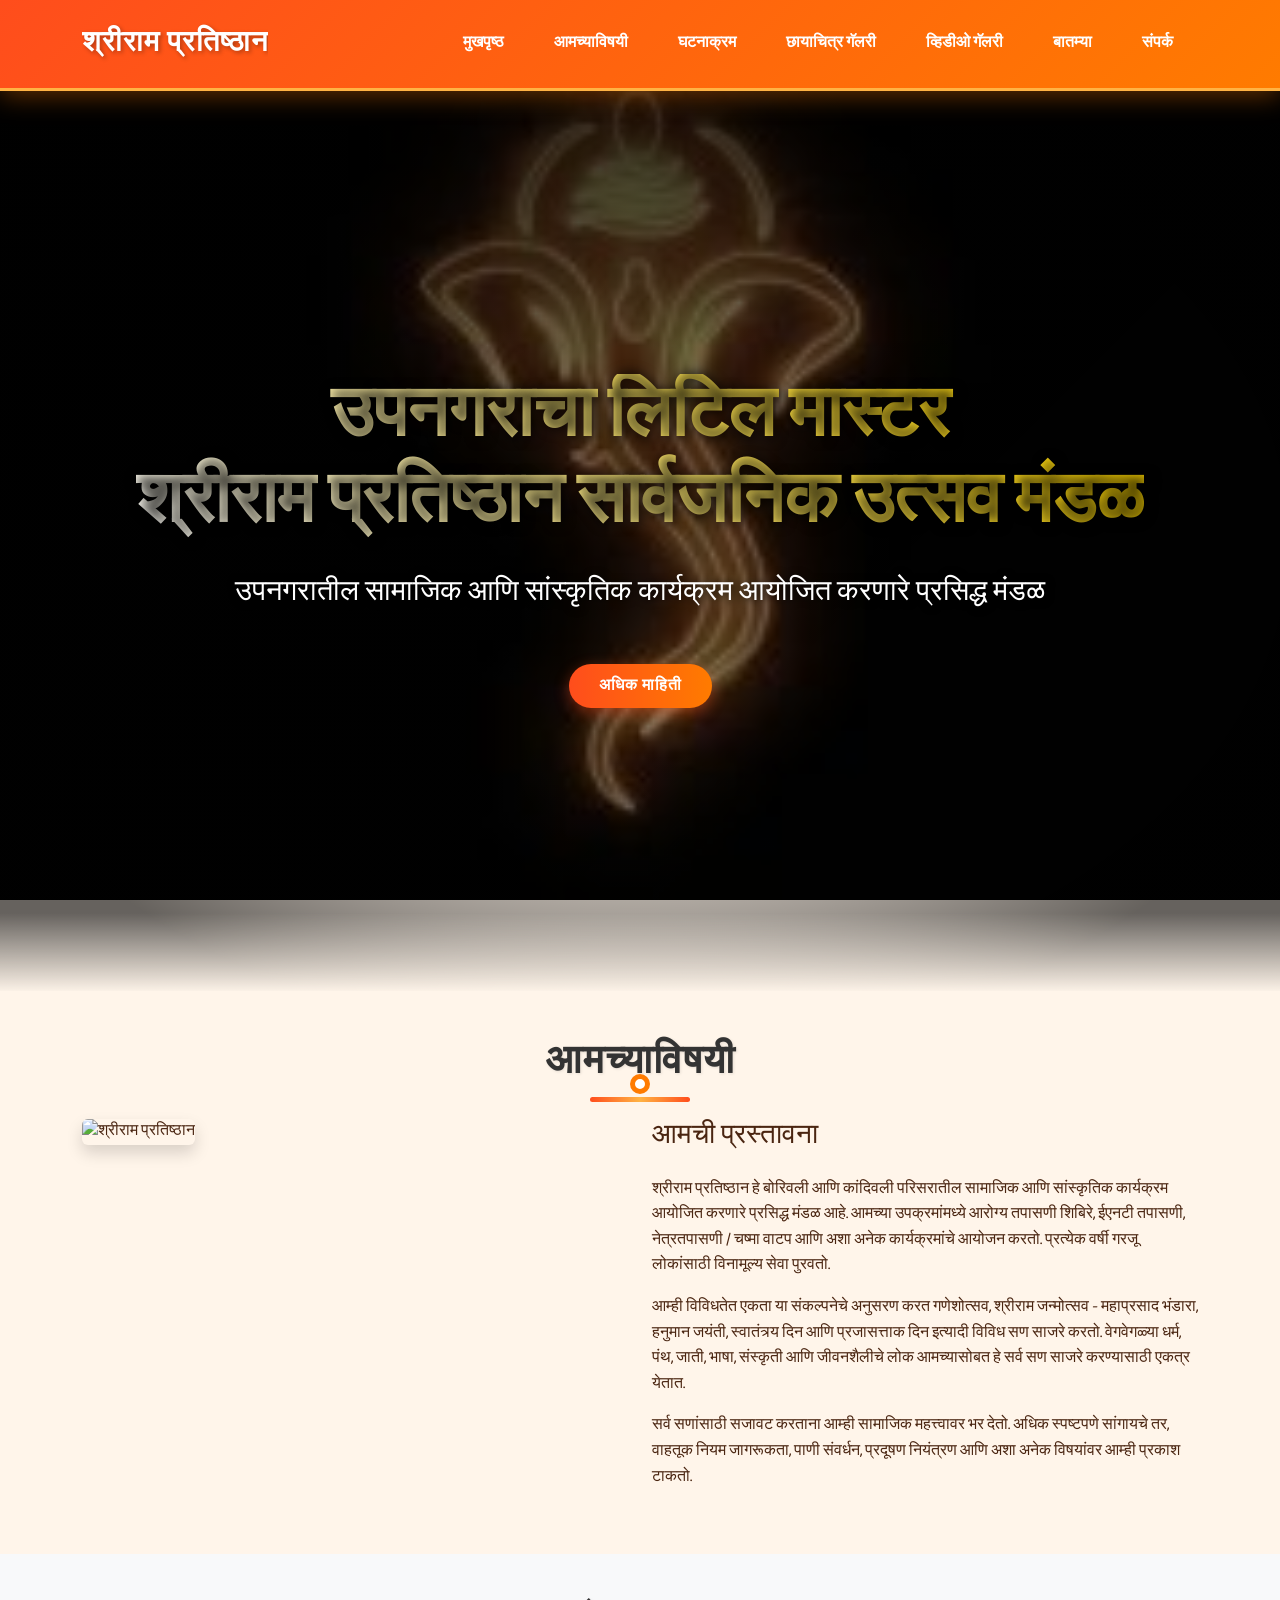
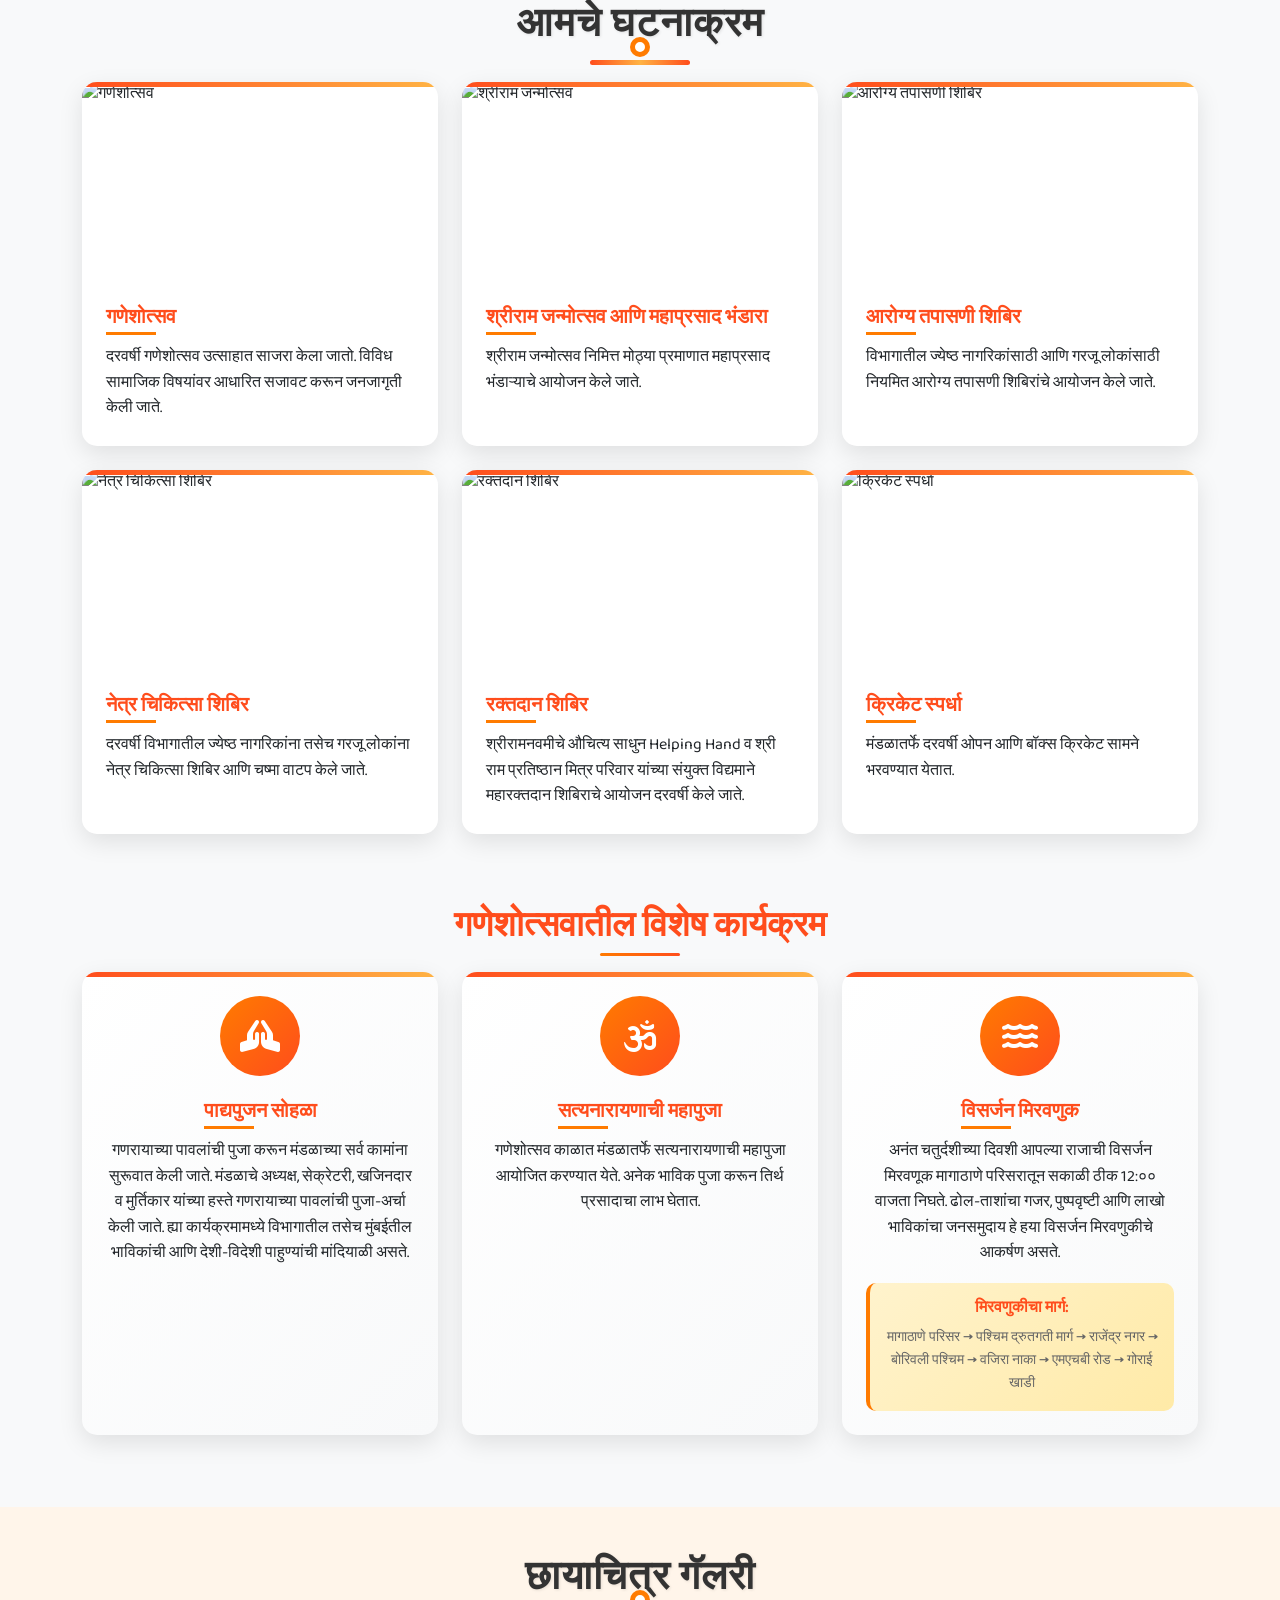
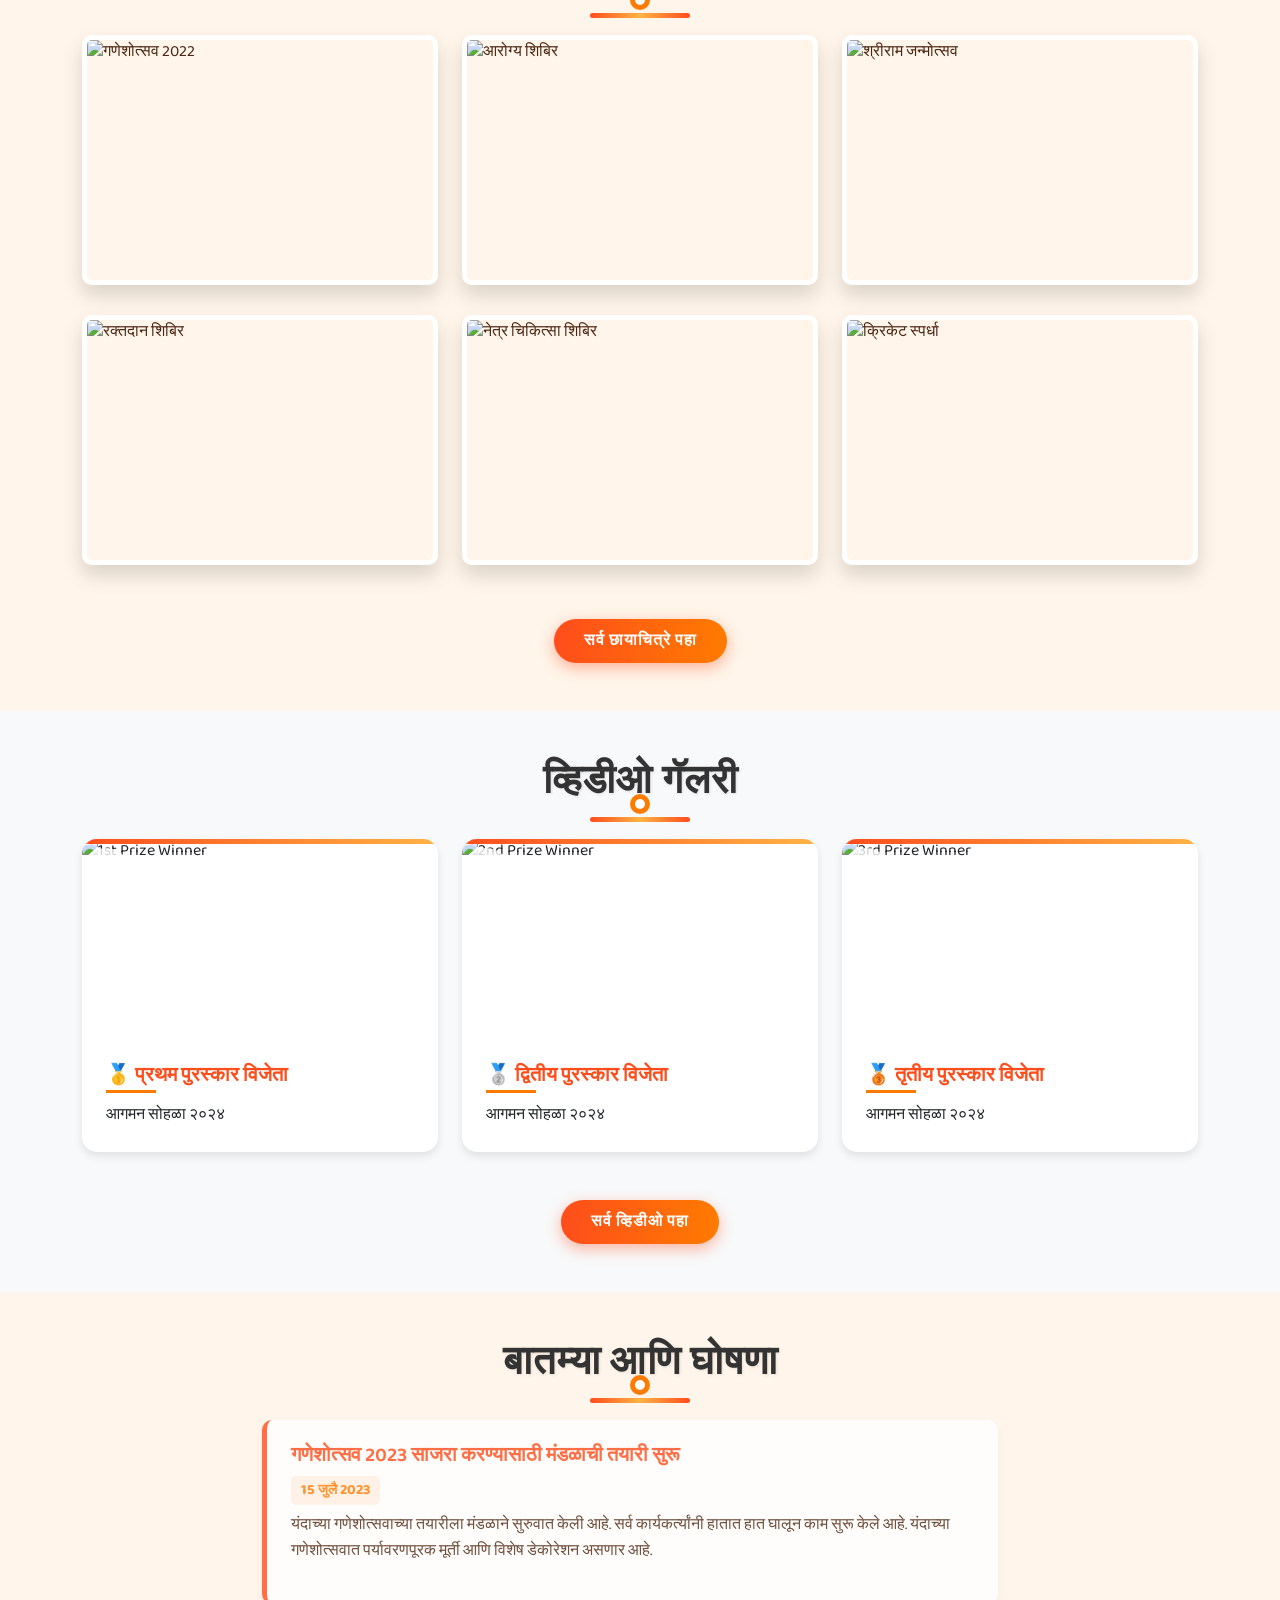
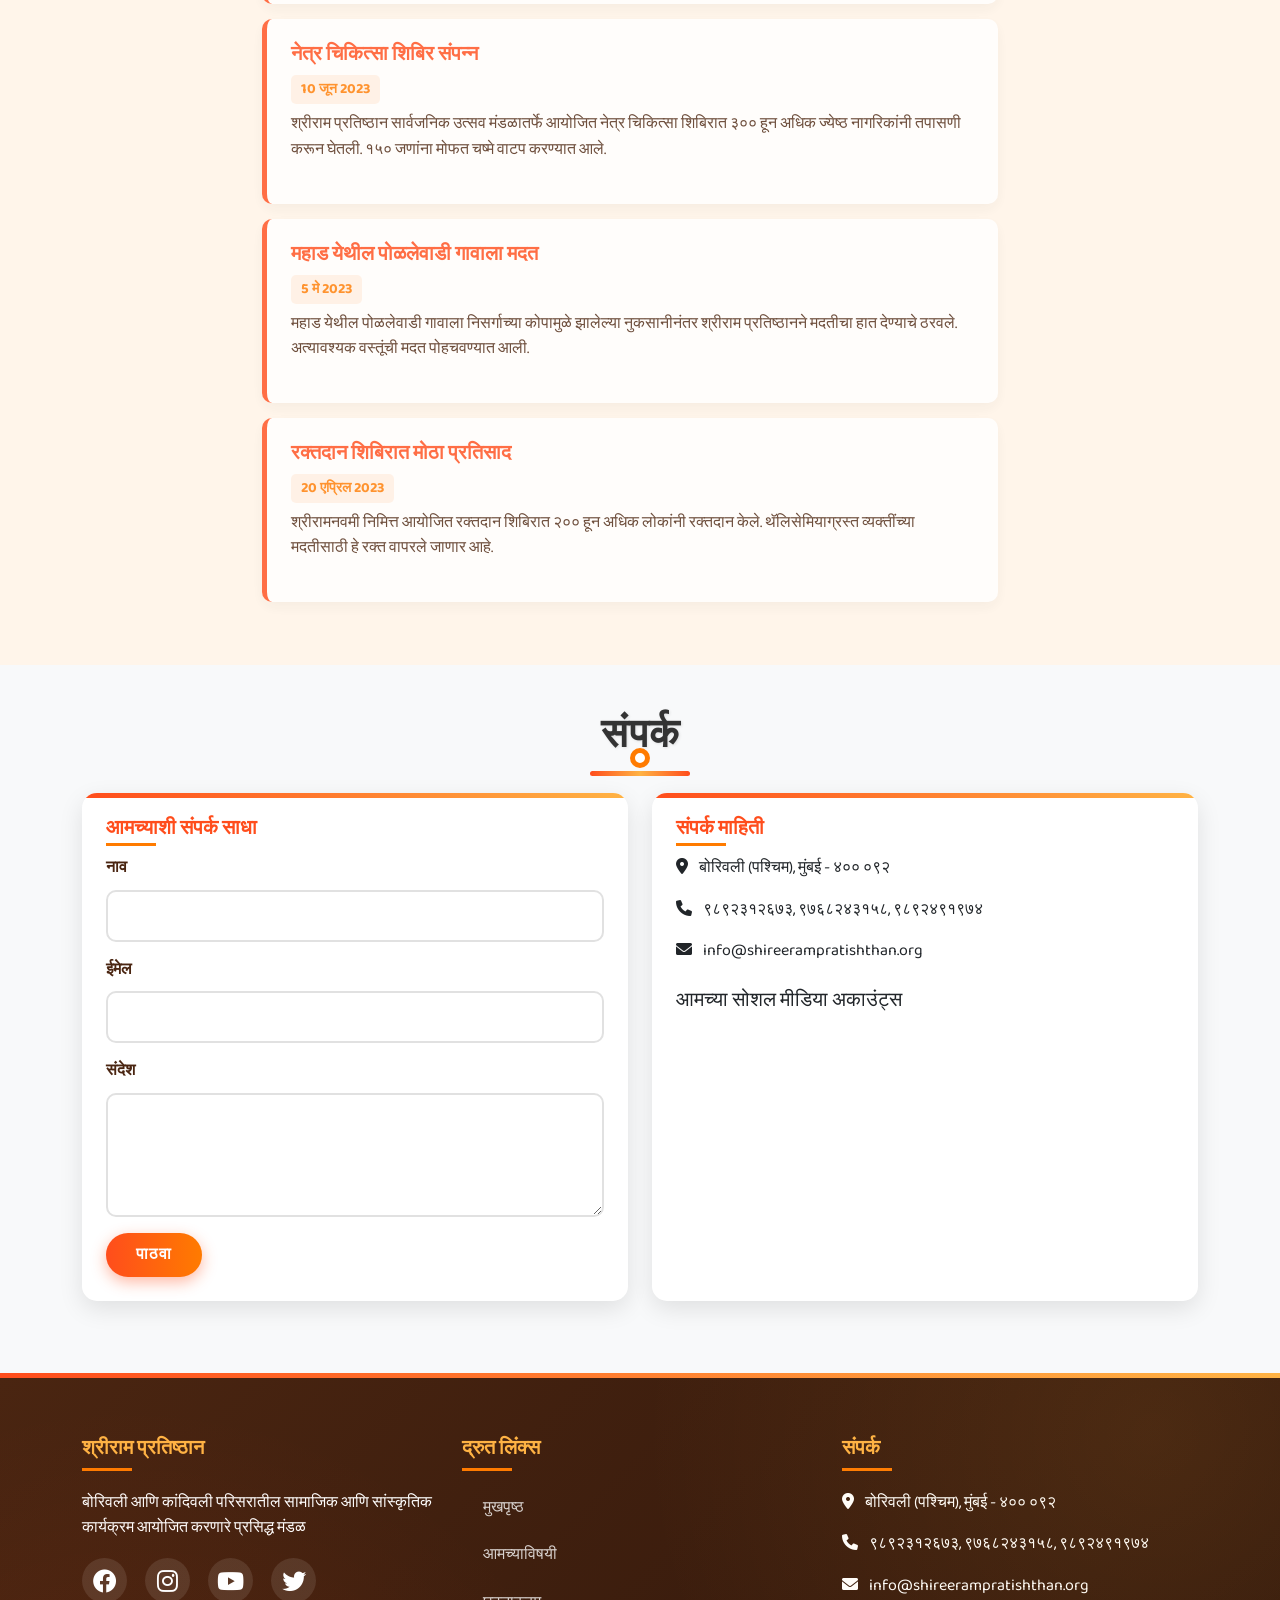
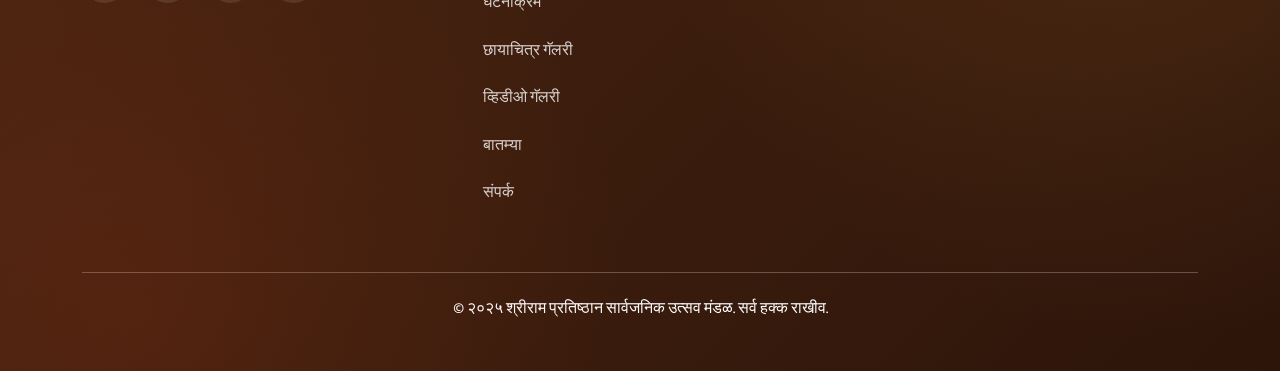
==== commit ea03078b: "Update index.html" ====
--- a/index.html
+++ b/index.html
@@ -259,7 +259,7 @@
                     </div>
                     <div class="card-body">
                         <h5 class="card-title">🥇 प्रथम पुरस्कार विजेता</h5>
-                        <p class="card-text">आगमन सोहळा 2023</p>
+                        <p class="card-text">आगमन सोहळा २०२४</p>
                     </div>
                 </div>
             </div>
@@ -279,7 +279,7 @@
                     </div>
                     <div class="card-body">
                         <h5 class="card-title">🥈 द्वितीय पुरस्कार विजेता</h5>
-                        <p class="card-text">आगमन सोहळा 2023</p>
+                        <p class="card-text">आगमन सोहळा २०२४</p>
                     </div>
                 </div>
             </div>
@@ -299,7 +299,7 @@
                     </div>
                     <div class="card-body">
                         <h5 class="card-title">🥉 तृतीय पुरस्कार विजेता</h5>
-                        <p class="card-text">आगमन सोहळा 2023</p>
+                        <p class="card-text">आगमन सोहळा २०२४</p>
                     </div>
                 </div>
             </div>
--- a/style.css
+++ b/style.css
@@ -727,6 +727,64 @@
     transform: translateY(0) rotate(0deg);
     opacity: 1;
 }
+
+/* videos section */
+.video-card {
+    transition: transform 0.3s ease;
+    border: none;
+    box-shadow: 0 4px 8px rgba(0,0,0,0.1);
+}
+
+.video-card:hover {
+    transform: translateY(-5px);
+    box-shadow: 0 8px 16px rgba(0,0,0,0.2);
+}
+
+.video-thumbnail {
+    transition: opacity 0.3s ease;
+}
+
+.play-overlay {
+    position: absolute;
+    top: 50%;
+    left: 50%;
+    transform: translate(-50%, -50%);
+    color: white;
+    font-size: 3rem;
+    opacity: 0.8;
+    transition: opacity 0.3s ease;
+}
+
+.video-card:hover .play-overlay {
+    opacity: 1;
+}
+
+.video-card:hover .video-thumbnail {
+    opacity: 0.8;
+}
+
+.section-title {
+    text-align: center;
+    margin-bottom: 2rem;
+    color: #333;
+    font-weight: bold;
+}
+
+.btn-custom {
+    background-color: #ff6b35;
+    border-color: #ff6b35;
+    color: white;
+    padding: 10px 30px;
+    font-weight: bold;
+    border-radius: 25px;
+    transition: all 0.3s ease;
+}
+
+.btn-custom:hover {
+    background-color: #e55a2b;
+    border-color: #e55a2b;
+    transform: translateY(-2px);
+}s
 
 /* NEWS SECTION */
 .news-scroll {
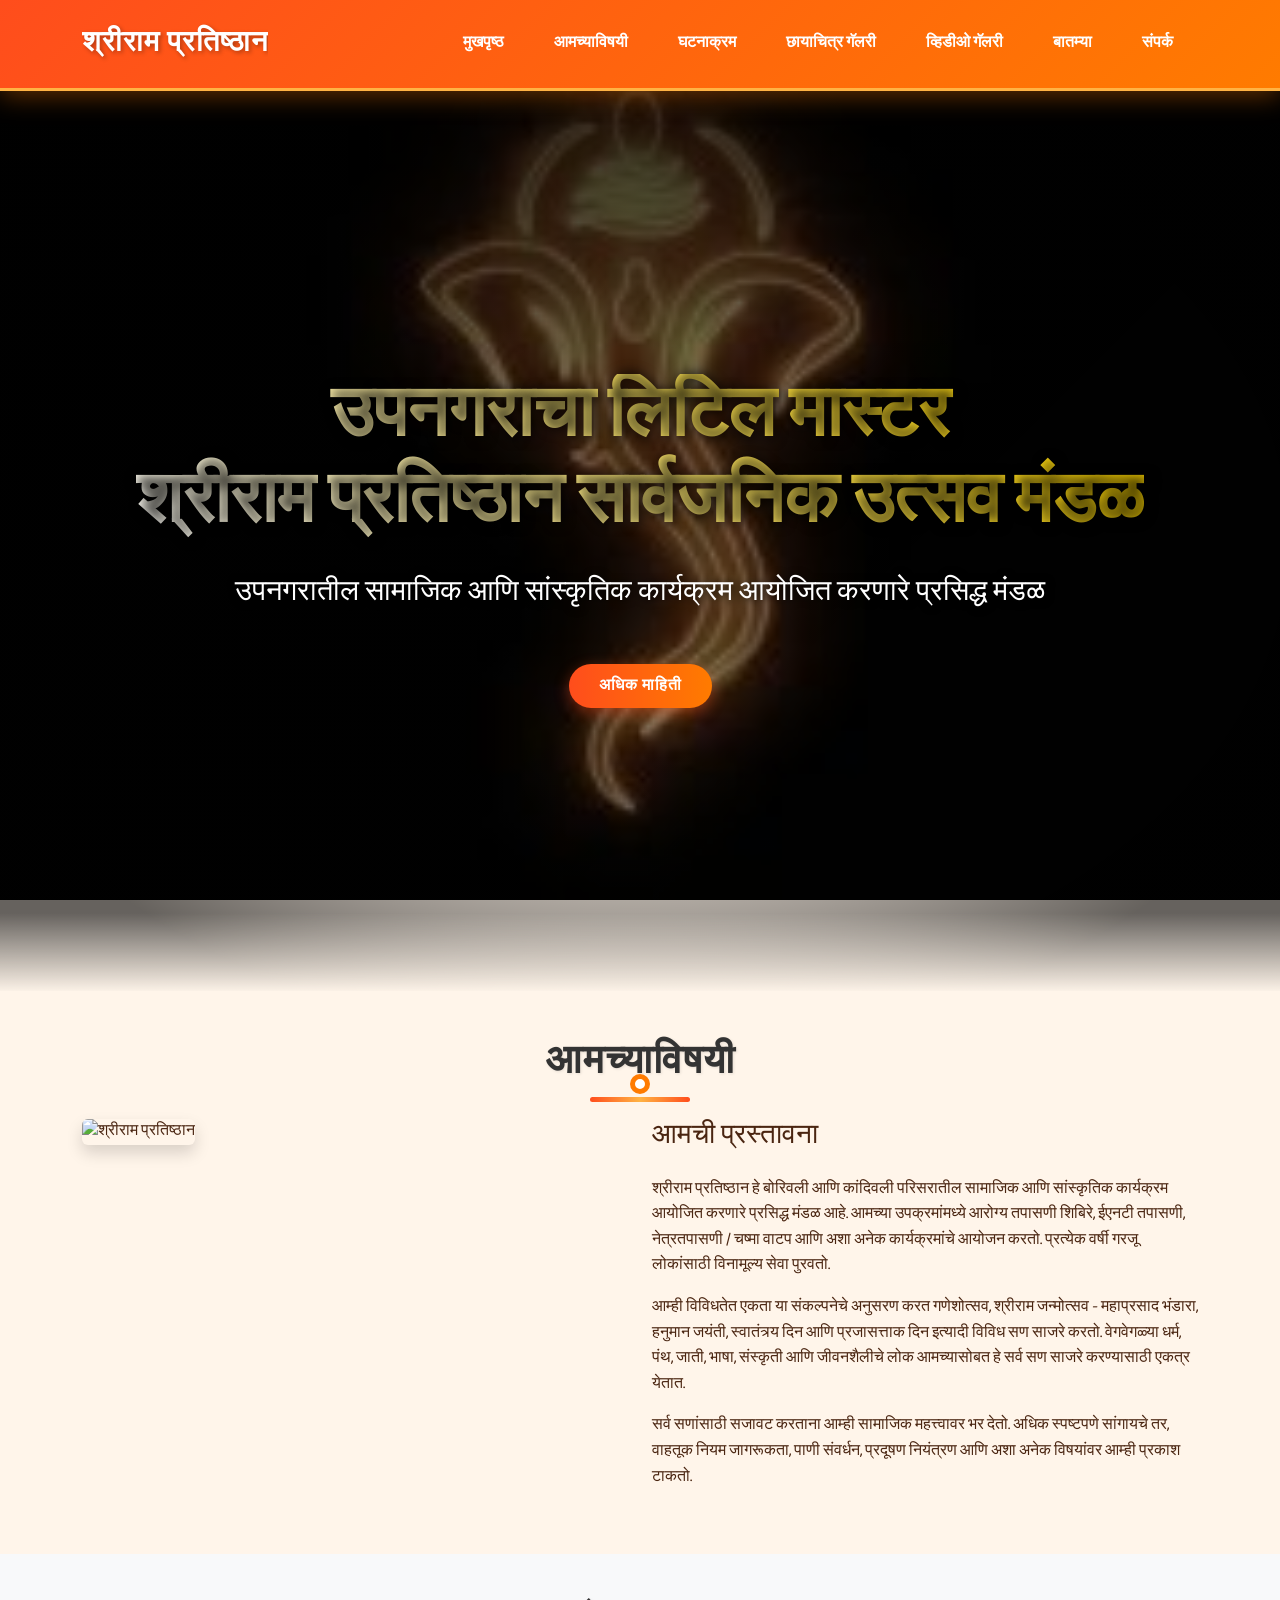
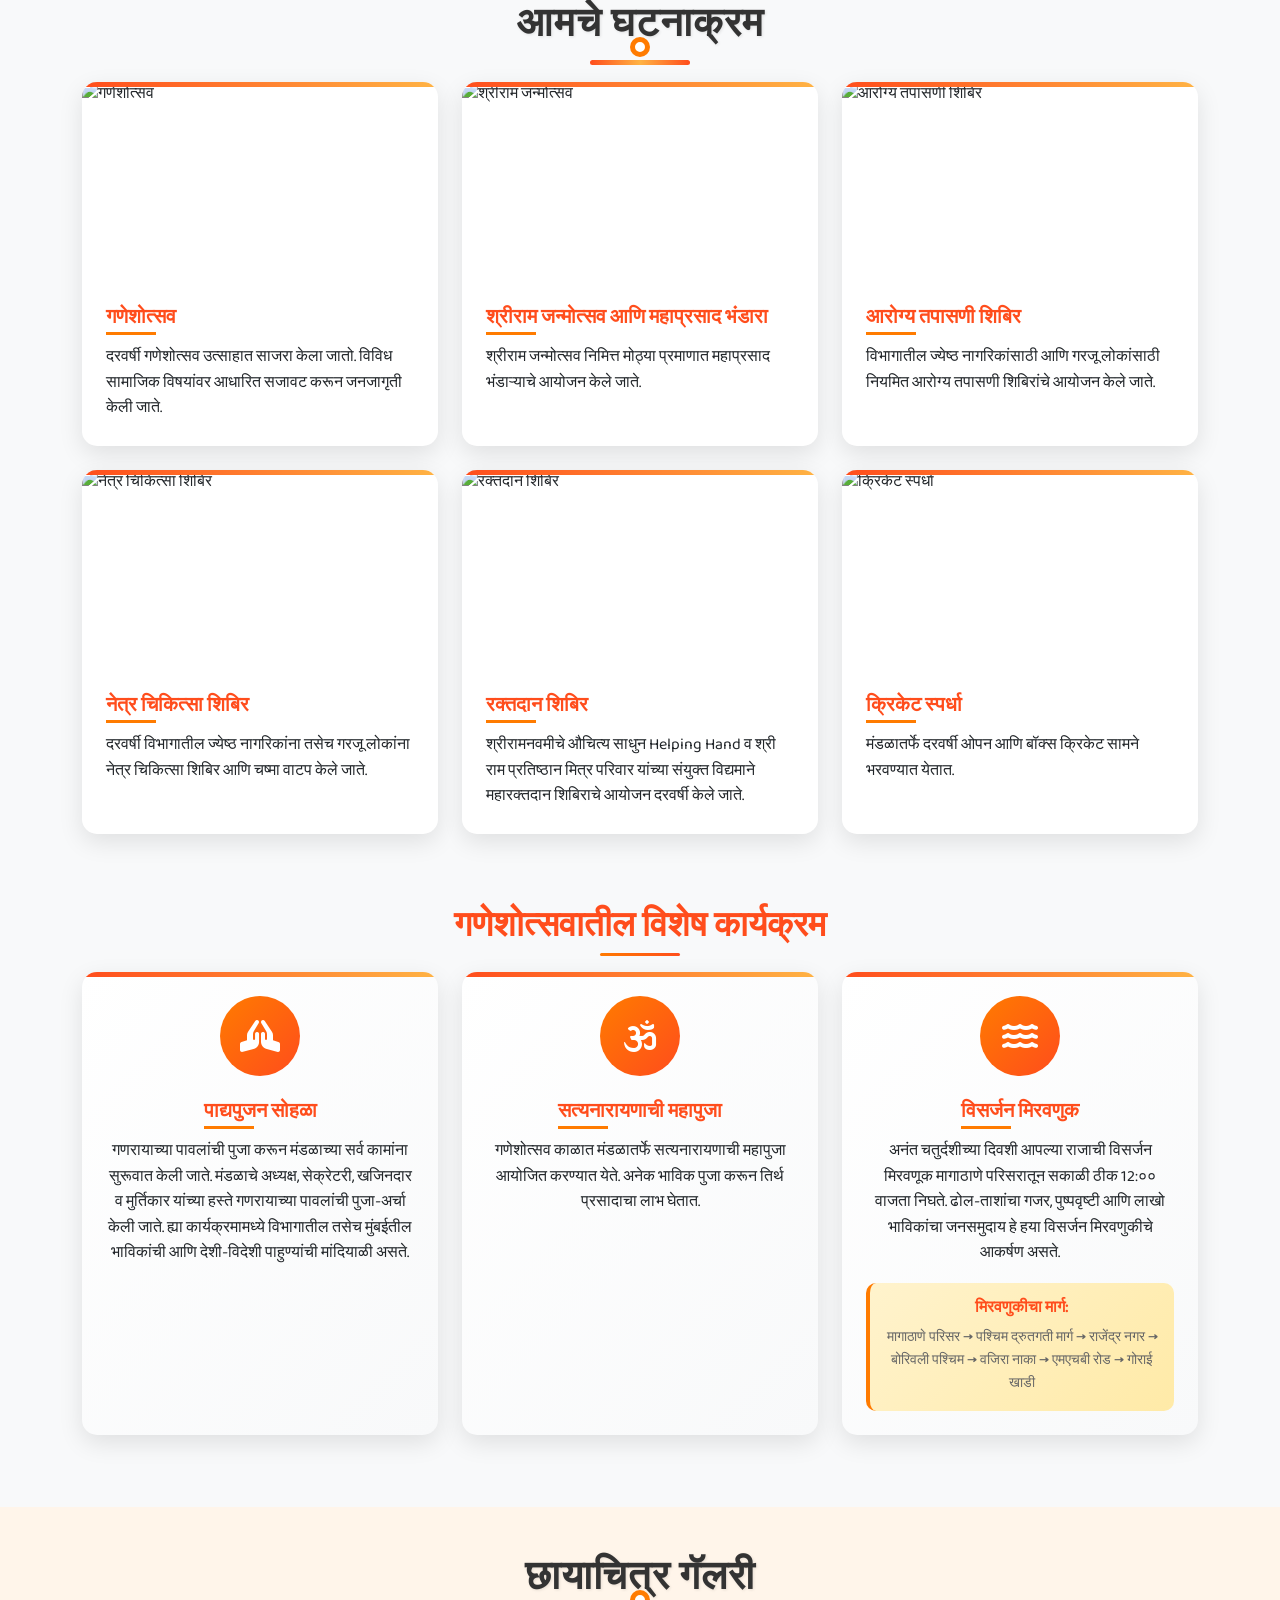
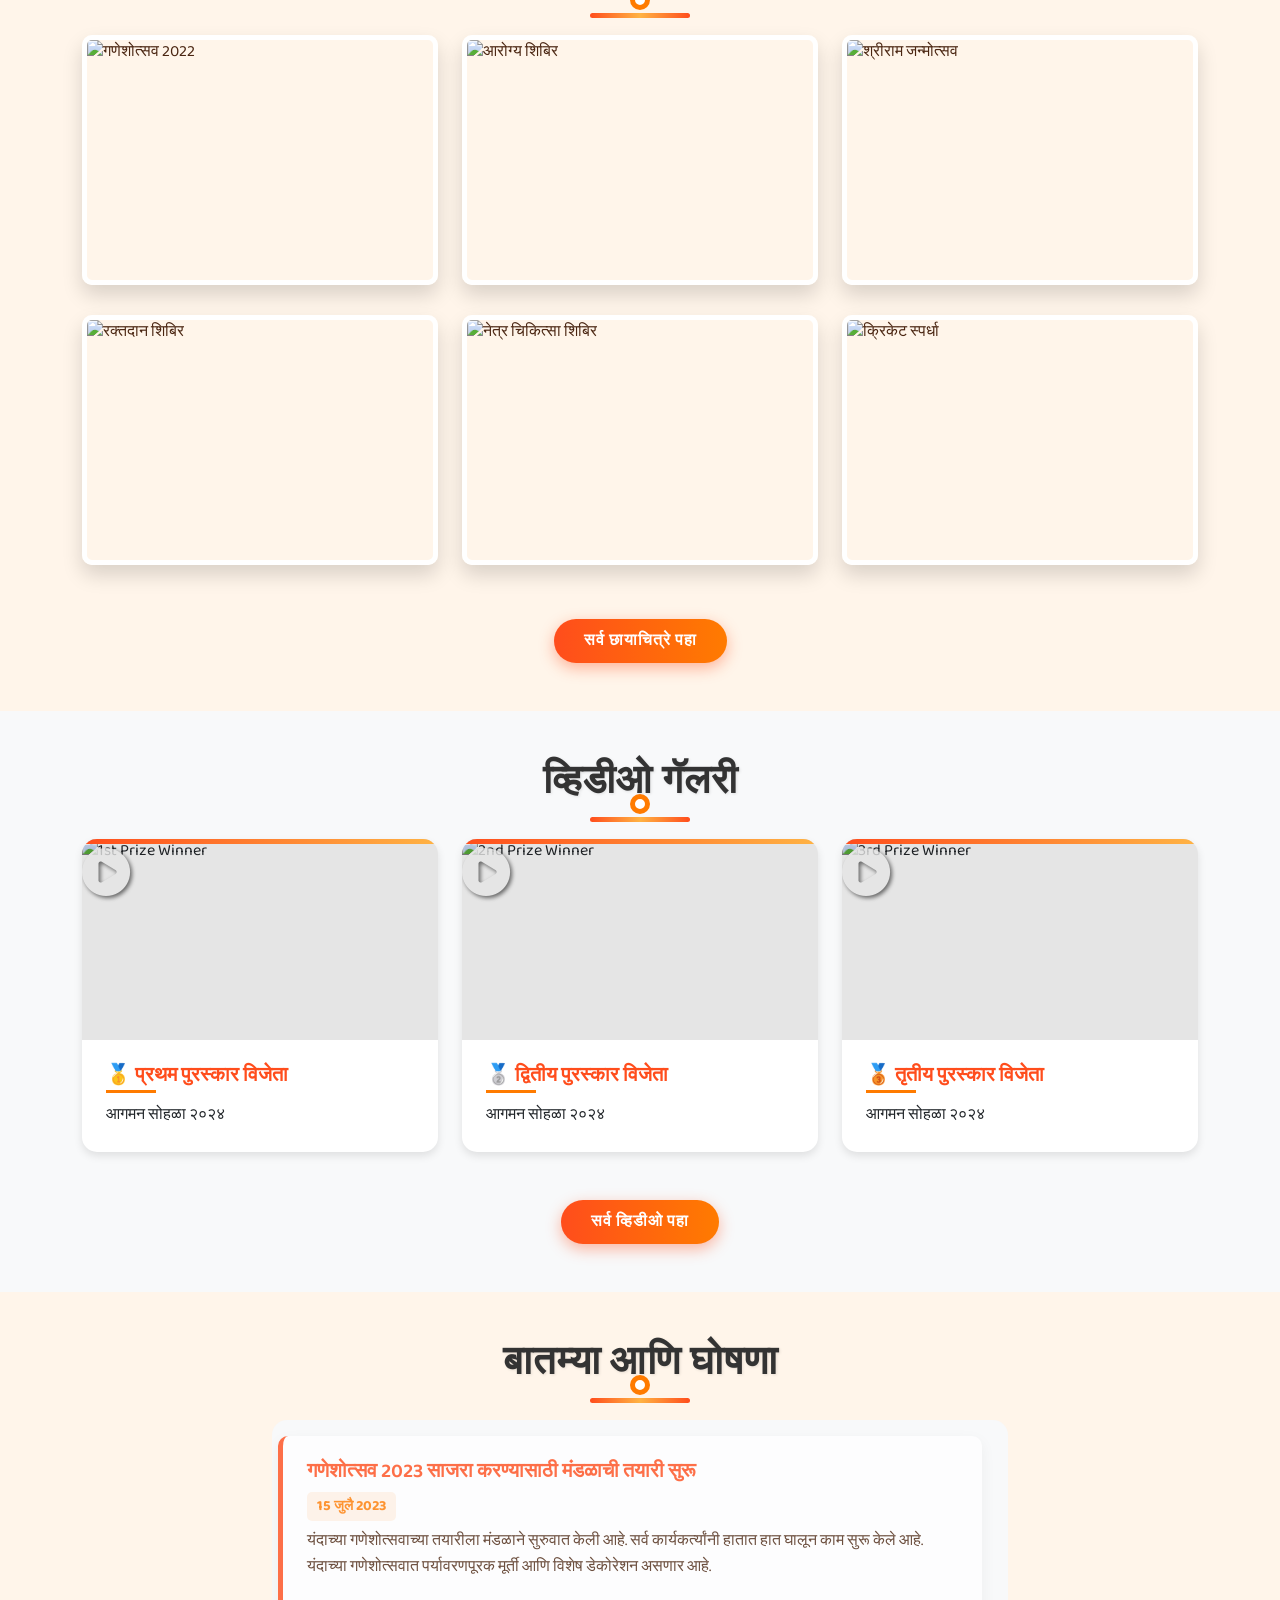
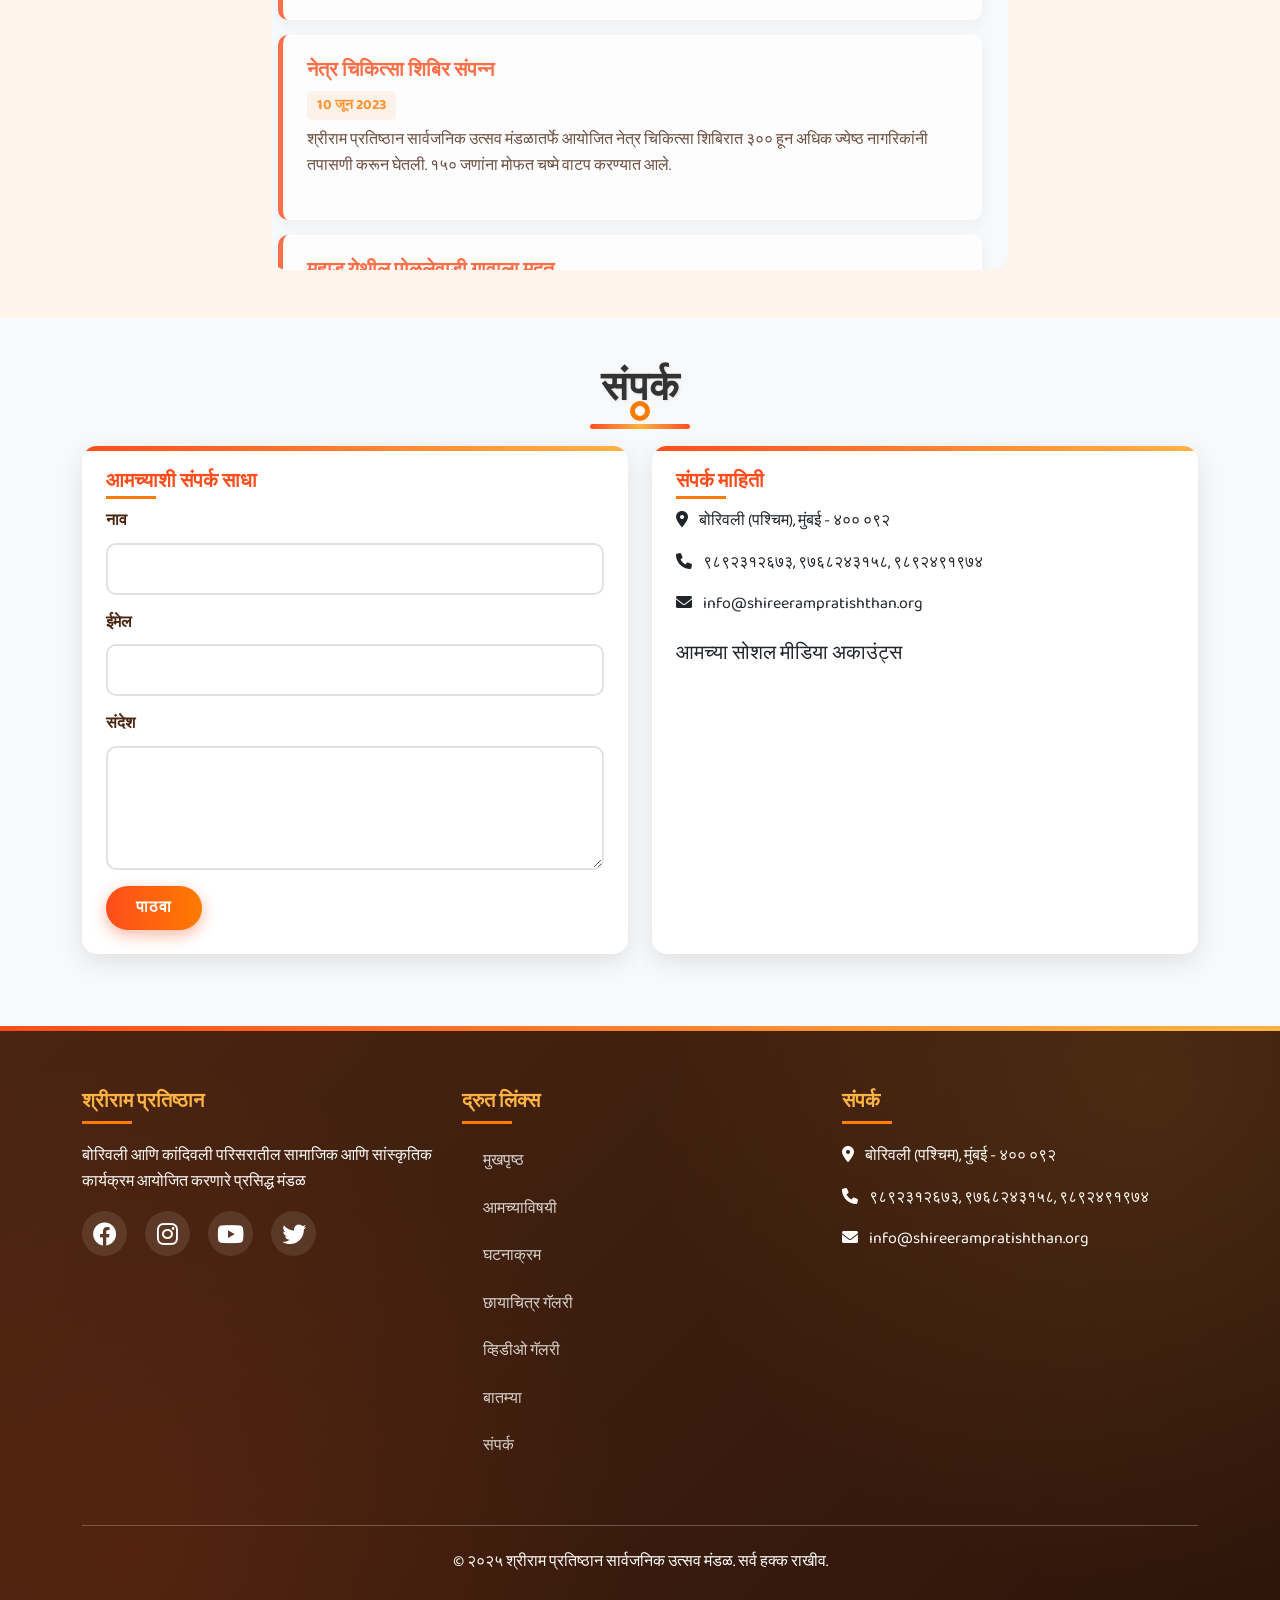
==== commit 9f28515c: "Update index.html" ====
--- a/index.html
+++ b/index.html
@@ -239,7 +239,7 @@
         </div>
     </section>
 
-    <!-- Video Gallery Section -->
+     <!-- Video Gallery Section -->
 <section id="videos" class="py-5 bg-light">
     <div class="container">
         <h2 class="section-title">व्हिडीओ गॅलरी</h2>
@@ -247,12 +247,10 @@
             <!-- 1st Prize Winner -->
             <div class="col-md-4 mb-4">
                 <div class="card video-card">
-                    <div class="ratio ratio-16x9">
+                    <div class="ratio ratio-16x9 video-container" data-video-id="Pnqu7YiQGEU">
                         <img src="https://img.youtube.com/vi/Pnqu7YiQGEU/maxresdefault.jpg" 
                              alt="1st Prize Winner" 
-                             class="img-fluid video-thumbnail" 
-                             data-video-id="Pnqu7YiQGEU"
-                             style="cursor: pointer;">
+                             class="img-fluid video-thumbnail">
                         <div class="play-overlay">
                             <i class="fas fa-play-circle"></i>
                         </div>
@@ -267,12 +265,10 @@
             <!-- 2nd Prize Winner -->
             <div class="col-md-4 mb-4">
                 <div class="card video-card">
-                    <div class="ratio ratio-16x9">
+                    <div class="ratio ratio-16x9 video-container" data-video-id="7qJUbeldu_8">
                         <img src="https://img.youtube.com/vi/7qJUbeldu_8/maxresdefault.jpg" 
                              alt="2nd Prize Winner" 
-                             class="img-fluid video-thumbnail" 
-                             data-video-id="7qJUbeldu_8"
-                             style="cursor: pointer;">
+                             class="img-fluid video-thumbnail">
                         <div class="play-overlay">
                             <i class="fas fa-play-circle"></i>
                         </div>
@@ -287,12 +283,10 @@
             <!-- 3rd Prize Winner -->
             <div class="col-md-4 mb-4">
                 <div class="card video-card">
-                    <div class="ratio ratio-16x9">
+                    <div class="ratio ratio-16x9 video-container" data-video-id="lSw-JgNsHRo">
                         <img src="https://img.youtube.com/vi/lSw-JgNsHRo/maxresdefault.jpg" 
                              alt="3rd Prize Winner" 
-                             class="img-fluid video-thumbnail" 
-                             data-video-id="lSw-JgNsHRo"
-                             style="cursor: pointer;">
+                             class="img-fluid video-thumbnail">
                         <div class="play-overlay">
                             <i class="fas fa-play-circle"></i>
                         </div>
@@ -309,24 +303,7 @@
             <a href="#" class="btn btn-custom">सर्व व्हिडीओ पहा</a>
         </div>
     </div>
-</section>
-
-<!-- Video Modal -->
-<div class="modal fade" id="videoModal" tabindex="-1" aria-labelledby="videoModalLabel" aria-hidden="true">
-    <div class="modal-dialog modal-lg">
-        <div class="modal-content">
-            <div class="modal-header">
-                <h5 class="modal-title" id="videoModalLabel">व्हिडीओ</h5>
-                <button type="button" class="btn-close" data-bs-dismiss="modal" aria-label="Close"></button>
-            </div>
-            <div class="modal-body">
-                <div class="ratio ratio-16x9">
-                    <iframe id="videoFrame" src="" frameborder="0" allowfullscreen></iframe>
-                </div>
-            </div>
-        </div>
-    </div>
-</div>
+</section>                 
     <!-- News Section -->
     <section id="news" class="py-5">
         <div class="container">
--- a/style.css
+++ b/style.css
@@ -753,10 +753,12 @@
     font-size: 3rem;
     opacity: 0.8;
     transition: opacity 0.3s ease;
+    text-shadow: 2px 2px 4px rgba(0,0,0,0.7);
 }
 
 .video-card:hover .play-overlay {
     opacity: 1;
+    transform: translate(-50%, -50%) scale(1.1);
 }
 
 .video-card:hover .video-thumbnail {
@@ -784,8 +786,27 @@
     background-color: #e55a2b;
     border-color: #e55a2b;
     transform: translateY(-2px);
-}s
-
+}
+
+.video-container {
+    position: relative;
+    cursor: pointer;
+}
+
+.video-container::after {
+    content: '';
+    position: absolute;
+    top: 0;
+    left: 0;
+    right: 0;
+    bottom: 0;
+    background: rgba(0,0,0,0.1);
+    transition: background 0.3s ease;
+}
+
+.video-container:hover::after {
+    background: rgba(0,0,0,0.3);
+}
 /* NEWS SECTION */
 .news-scroll {
     height: 450px;
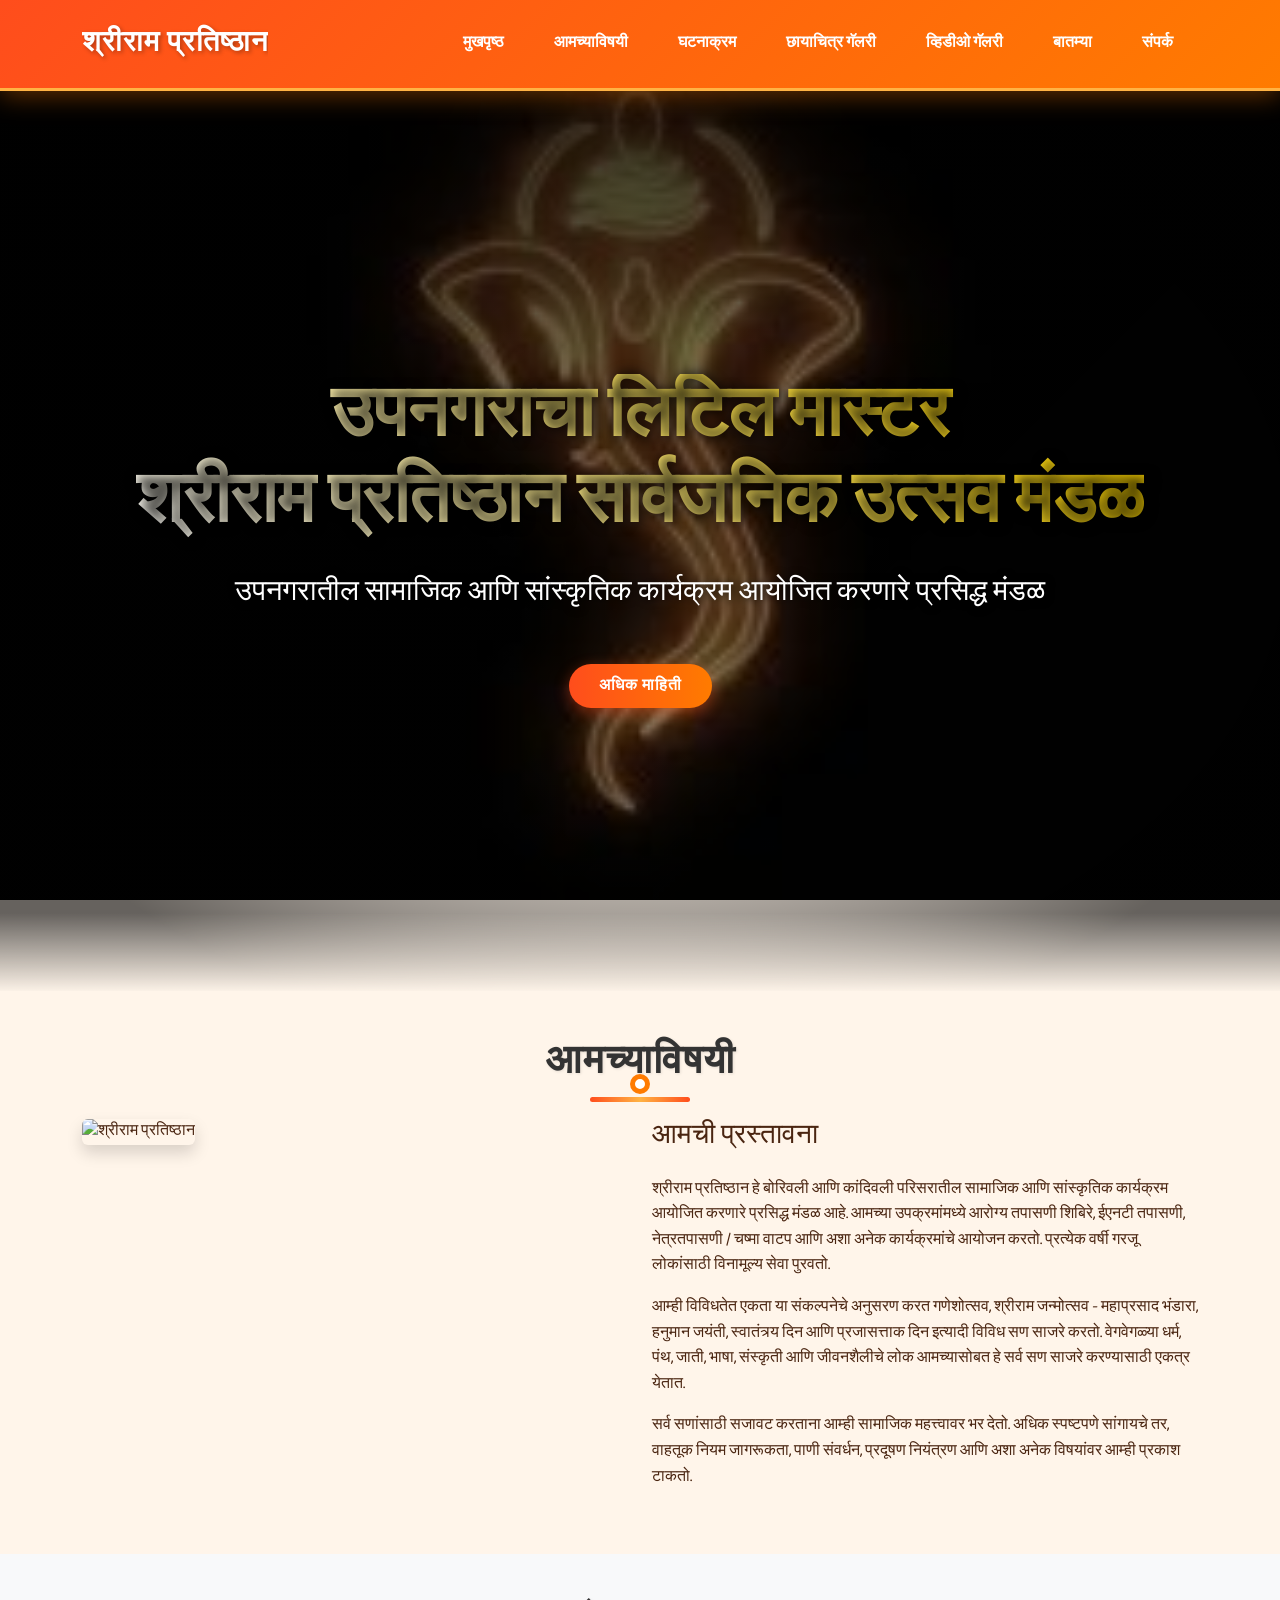
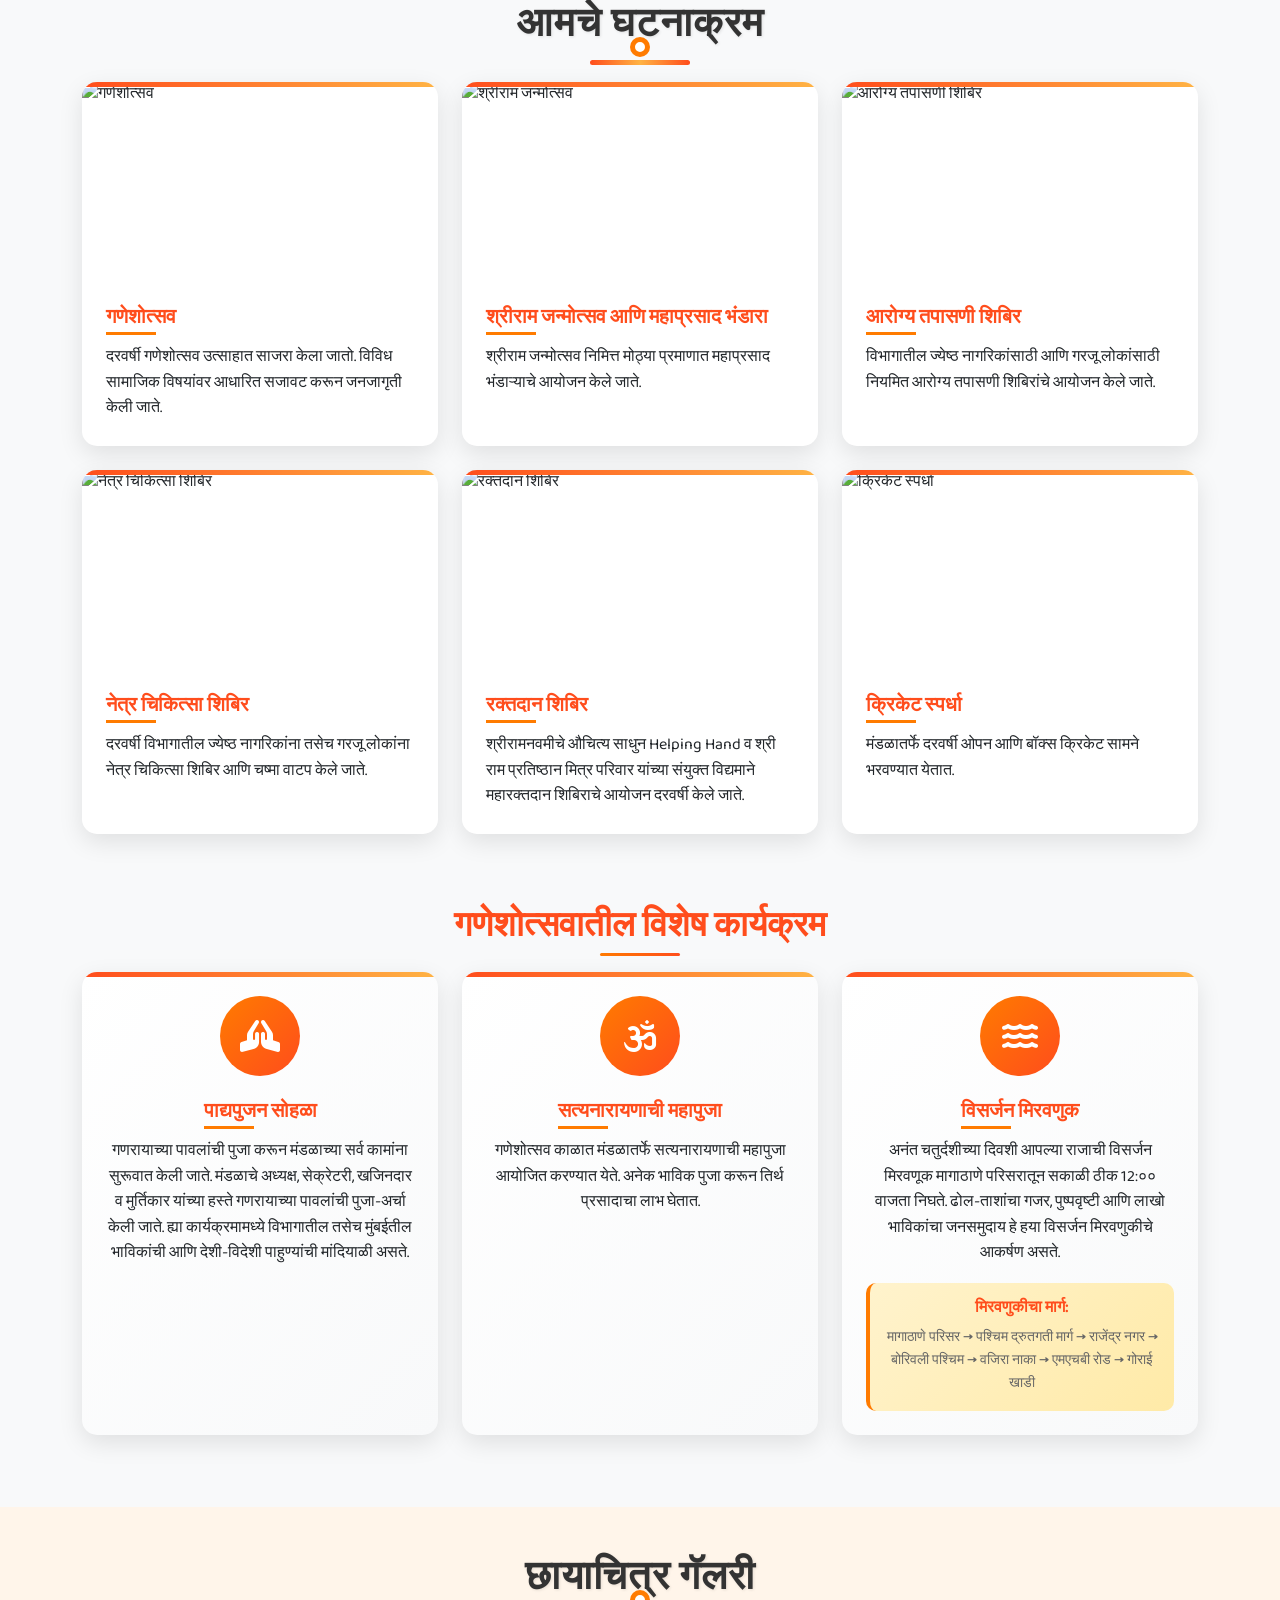
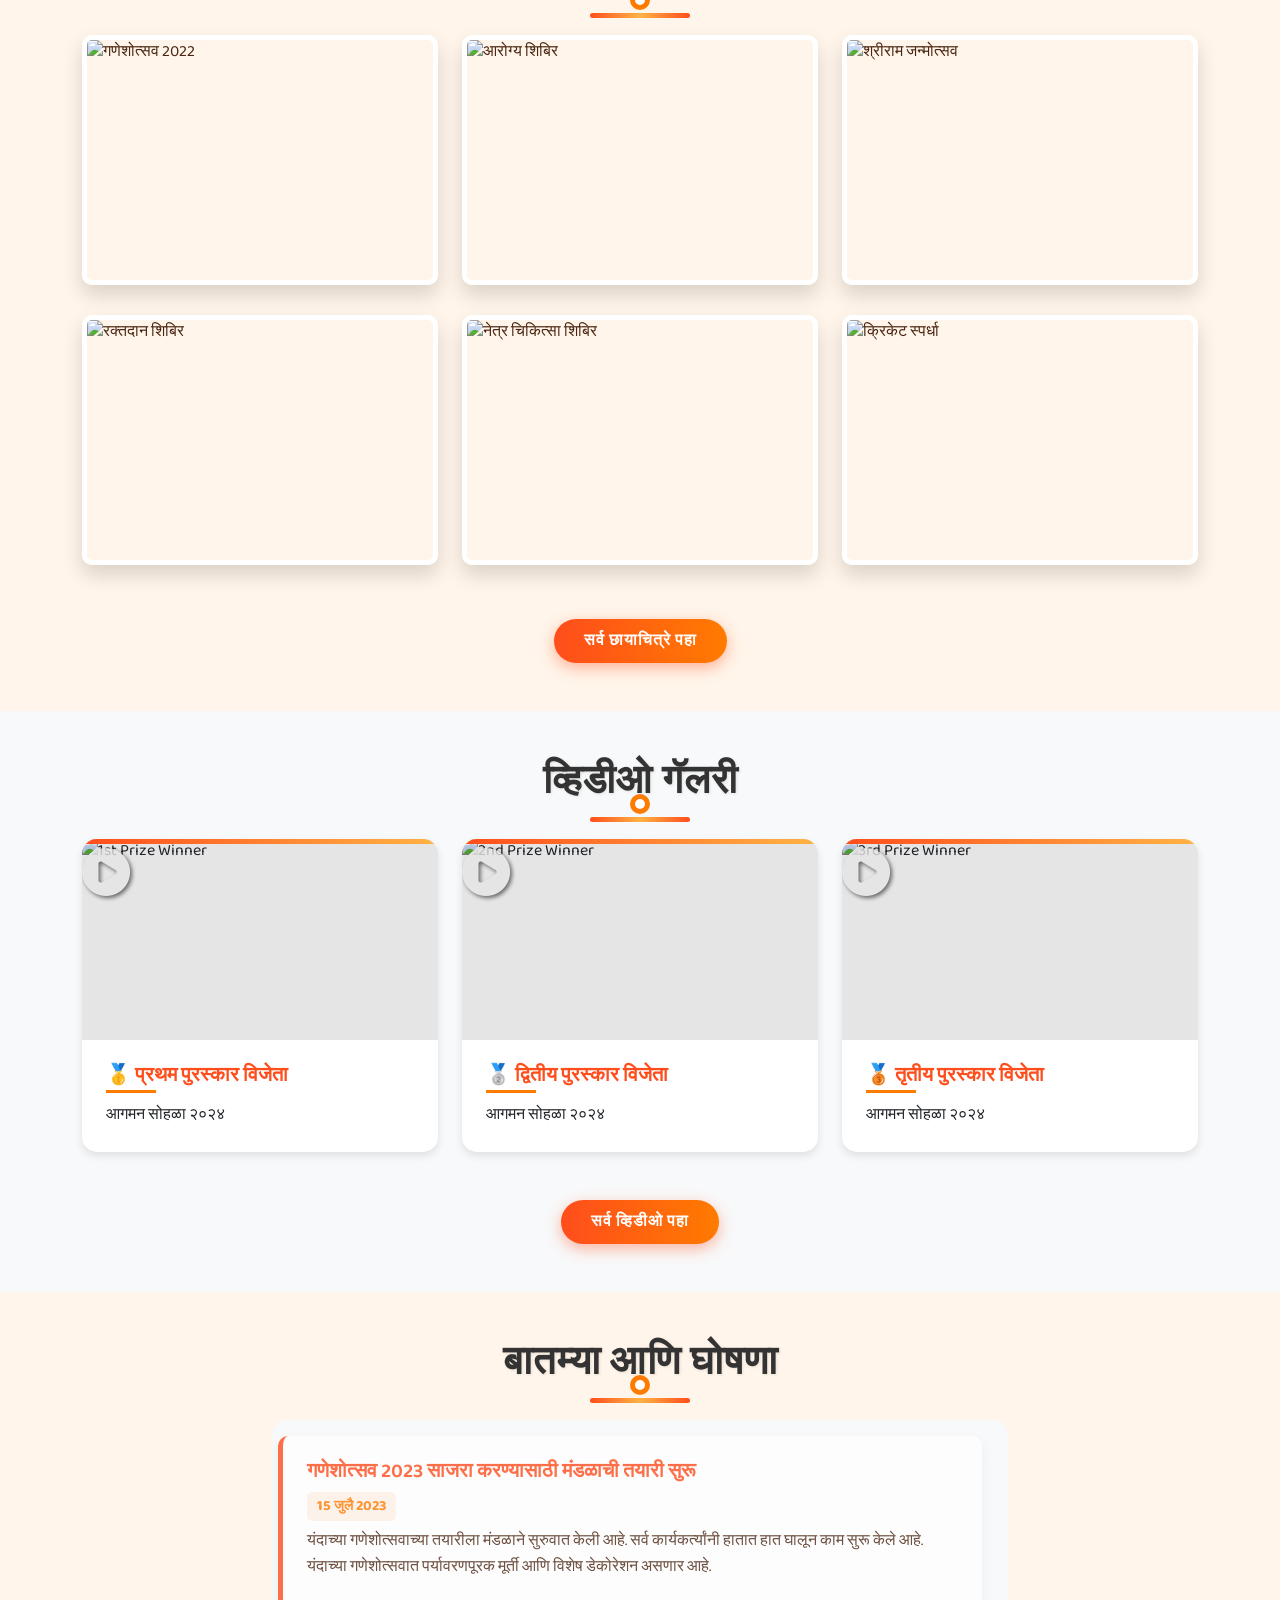
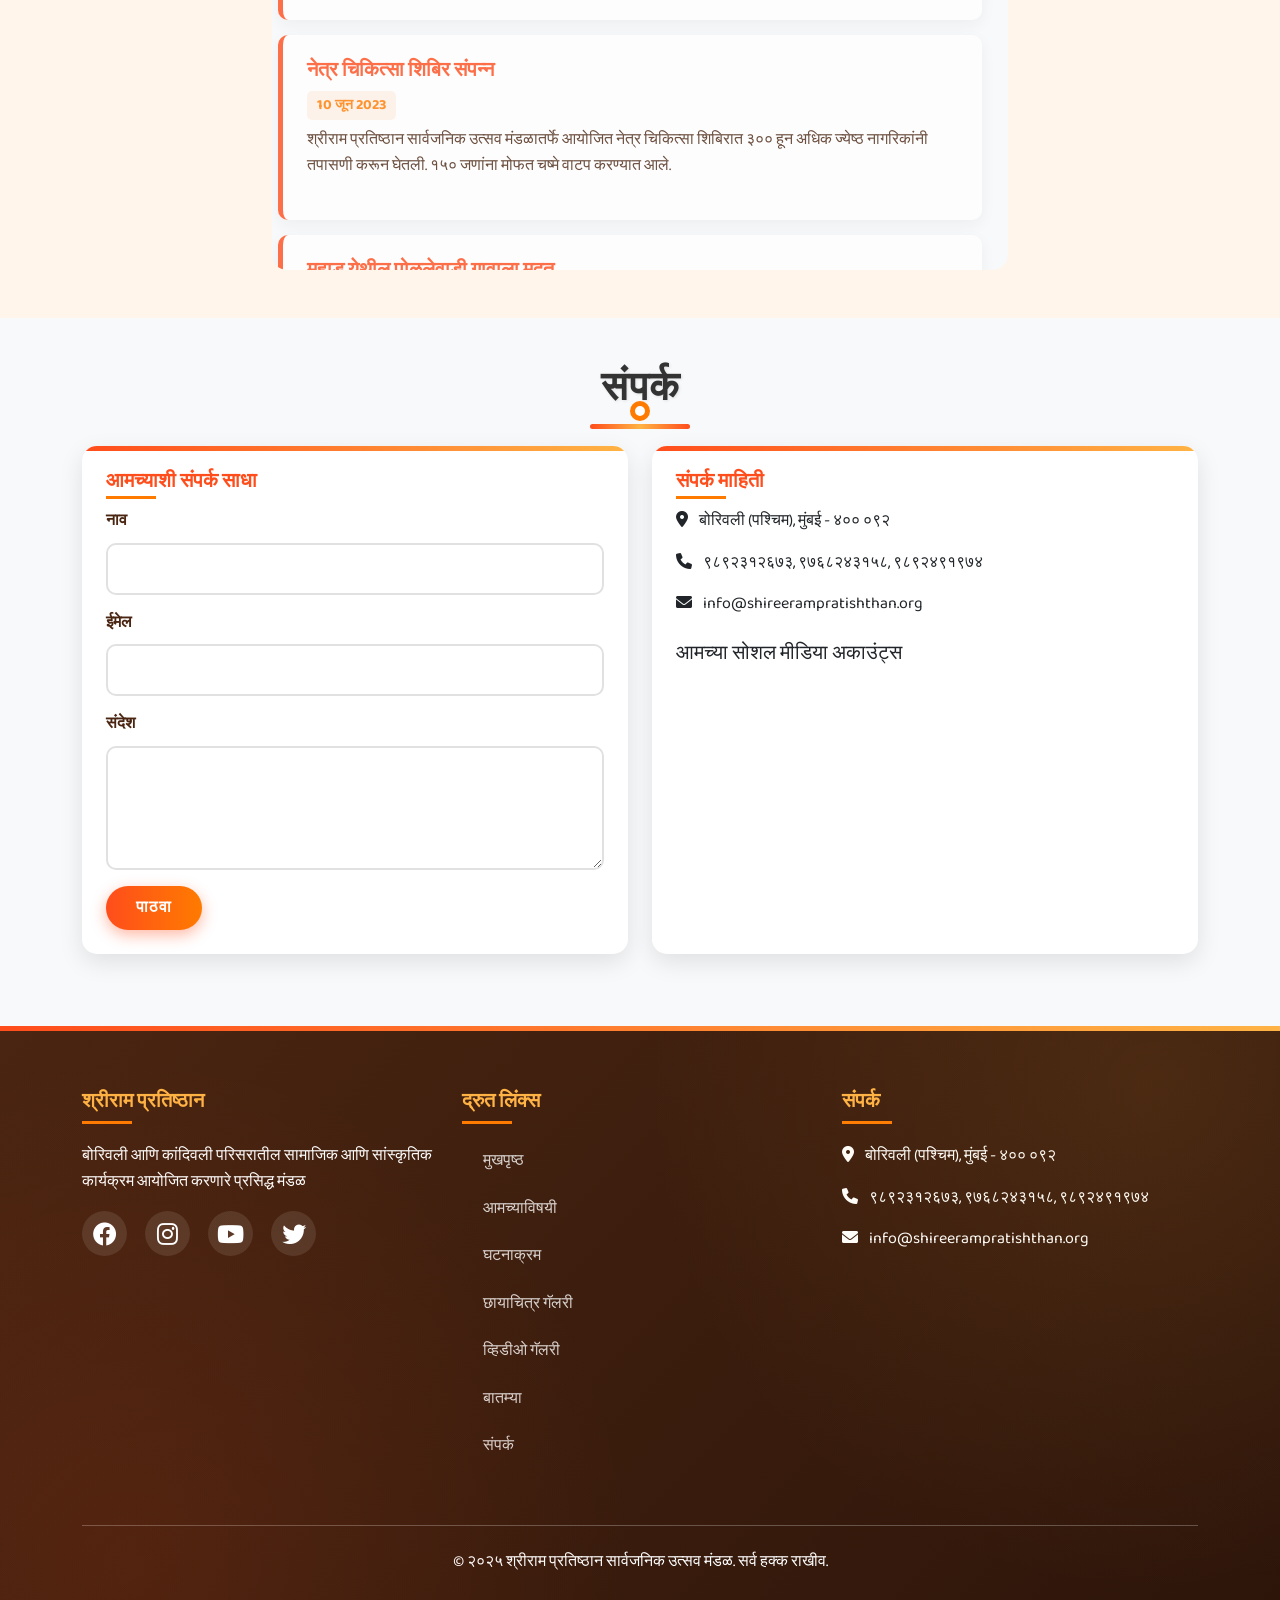
==== commit 5b4bab89: "Update index.html" ====
--- a/index.html
+++ b/index.html
@@ -247,7 +247,7 @@
             <!-- 1st Prize Winner -->
             <div class="col-md-4 mb-4">
                 <div class="card video-card">
-                    <div class="ratio ratio-16x9 video-container" data-video-id="Pnqu7YiQGEU">
+                    <div class="ratio ratio-16x9 video-container" onclick="window.open('https://www.youtube.com/watch?v=Pnqu7YiQGEU', '_blank')" style="cursor: pointer;">
                         <img src="https://img.youtube.com/vi/Pnqu7YiQGEU/maxresdefault.jpg" 
                              alt="1st Prize Winner" 
                              class="img-fluid video-thumbnail">
@@ -265,7 +265,7 @@
             <!-- 2nd Prize Winner -->
             <div class="col-md-4 mb-4">
                 <div class="card video-card">
-                    <div class="ratio ratio-16x9 video-container" data-video-id="7qJUbeldu_8">
+                    <div class="ratio ratio-16x9 video-container" onclick="window.open('https://www.youtube.com/watch?v=7qJUbeldu_8', '_blank')" style="cursor: pointer;">
                         <img src="https://img.youtube.com/vi/7qJUbeldu_8/maxresdefault.jpg" 
                              alt="2nd Prize Winner" 
                              class="img-fluid video-thumbnail">
@@ -283,7 +283,7 @@
             <!-- 3rd Prize Winner -->
             <div class="col-md-4 mb-4">
                 <div class="card video-card">
-                    <div class="ratio ratio-16x9 video-container" data-video-id="lSw-JgNsHRo">
+                    <div class="ratio ratio-16x9 video-container" onclick="window.open('https://www.youtube.com/watch?v=lSw-JgNsHRo', '_blank')" style="cursor: pointer;">
                         <img src="https://img.youtube.com/vi/lSw-JgNsHRo/maxresdefault.jpg" 
                              alt="3rd Prize Winner" 
                              class="img-fluid video-thumbnail">
@@ -303,7 +303,7 @@
             <a href="#" class="btn btn-custom">सर्व व्हिडीओ पहा</a>
         </div>
     </div>
-</section>                 
+</section>          
     <!-- News Section -->
     <section id="news" class="py-5">
         <div class="container">
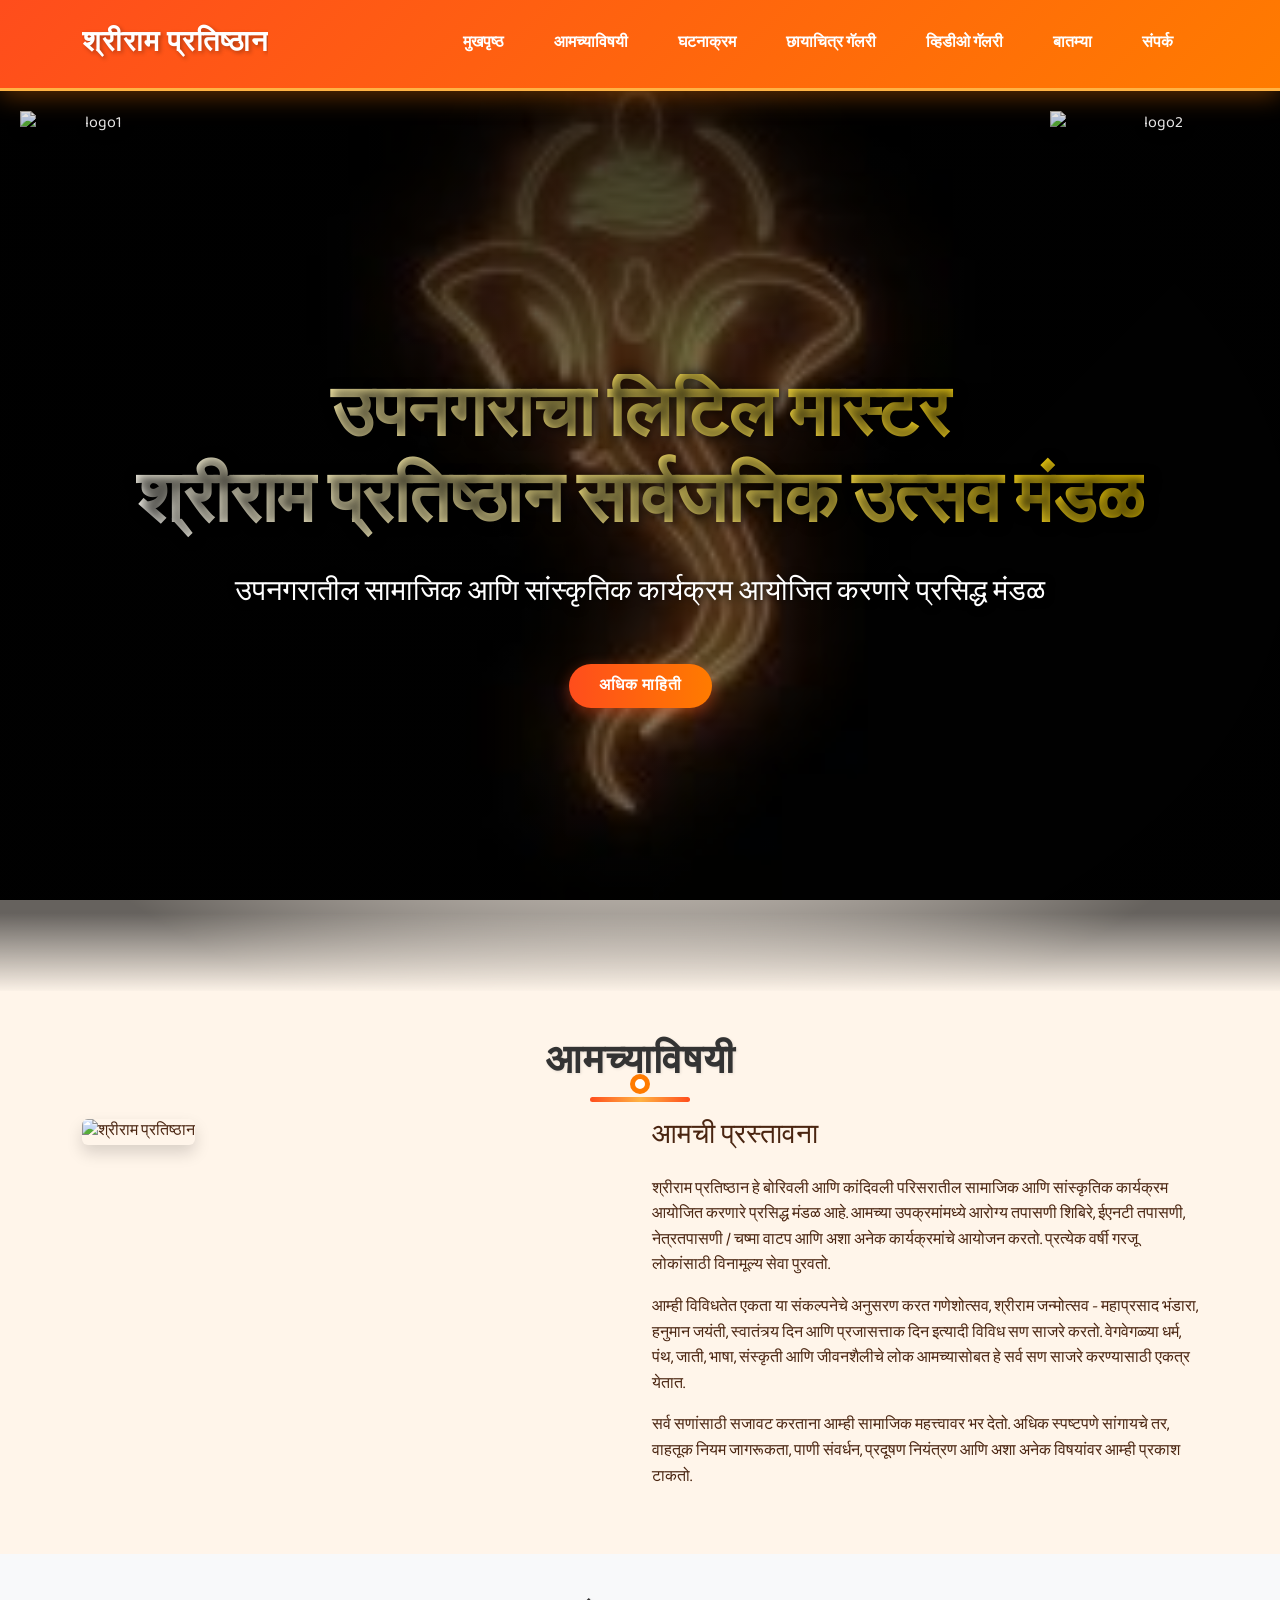
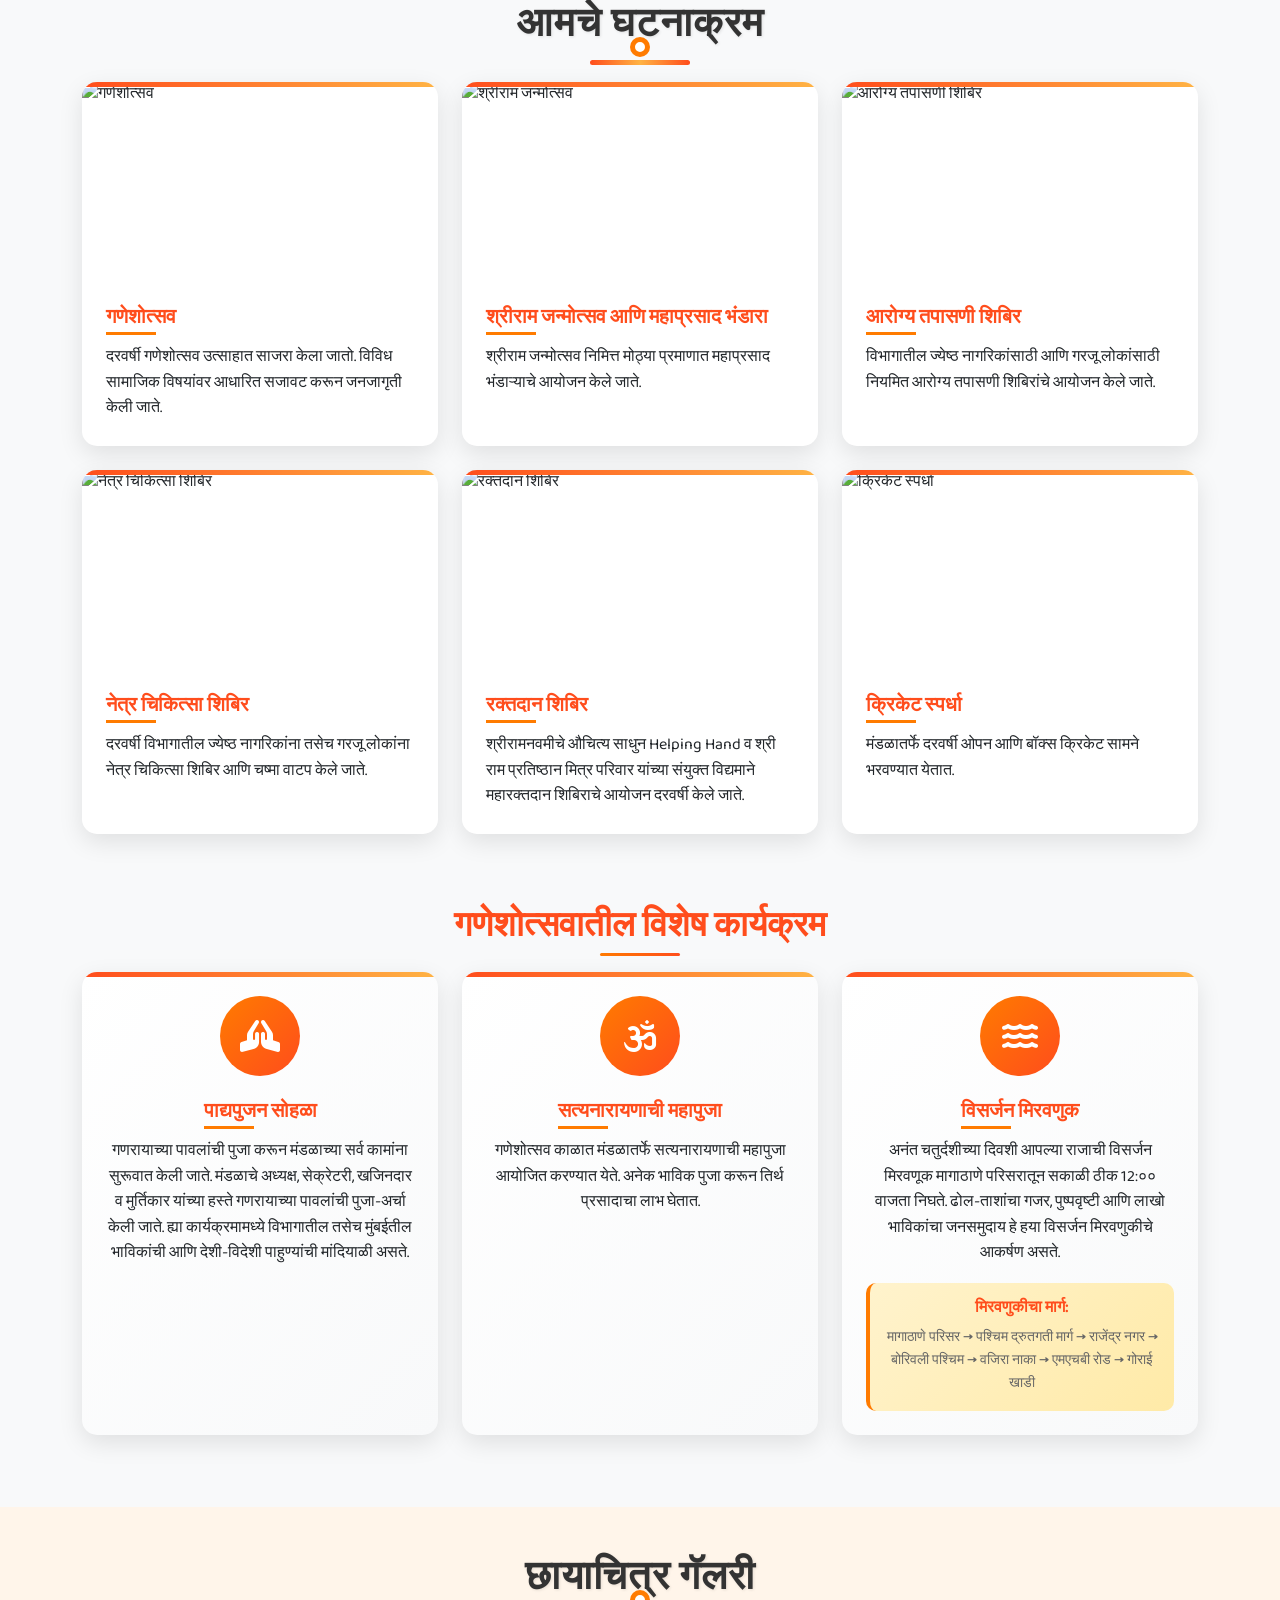
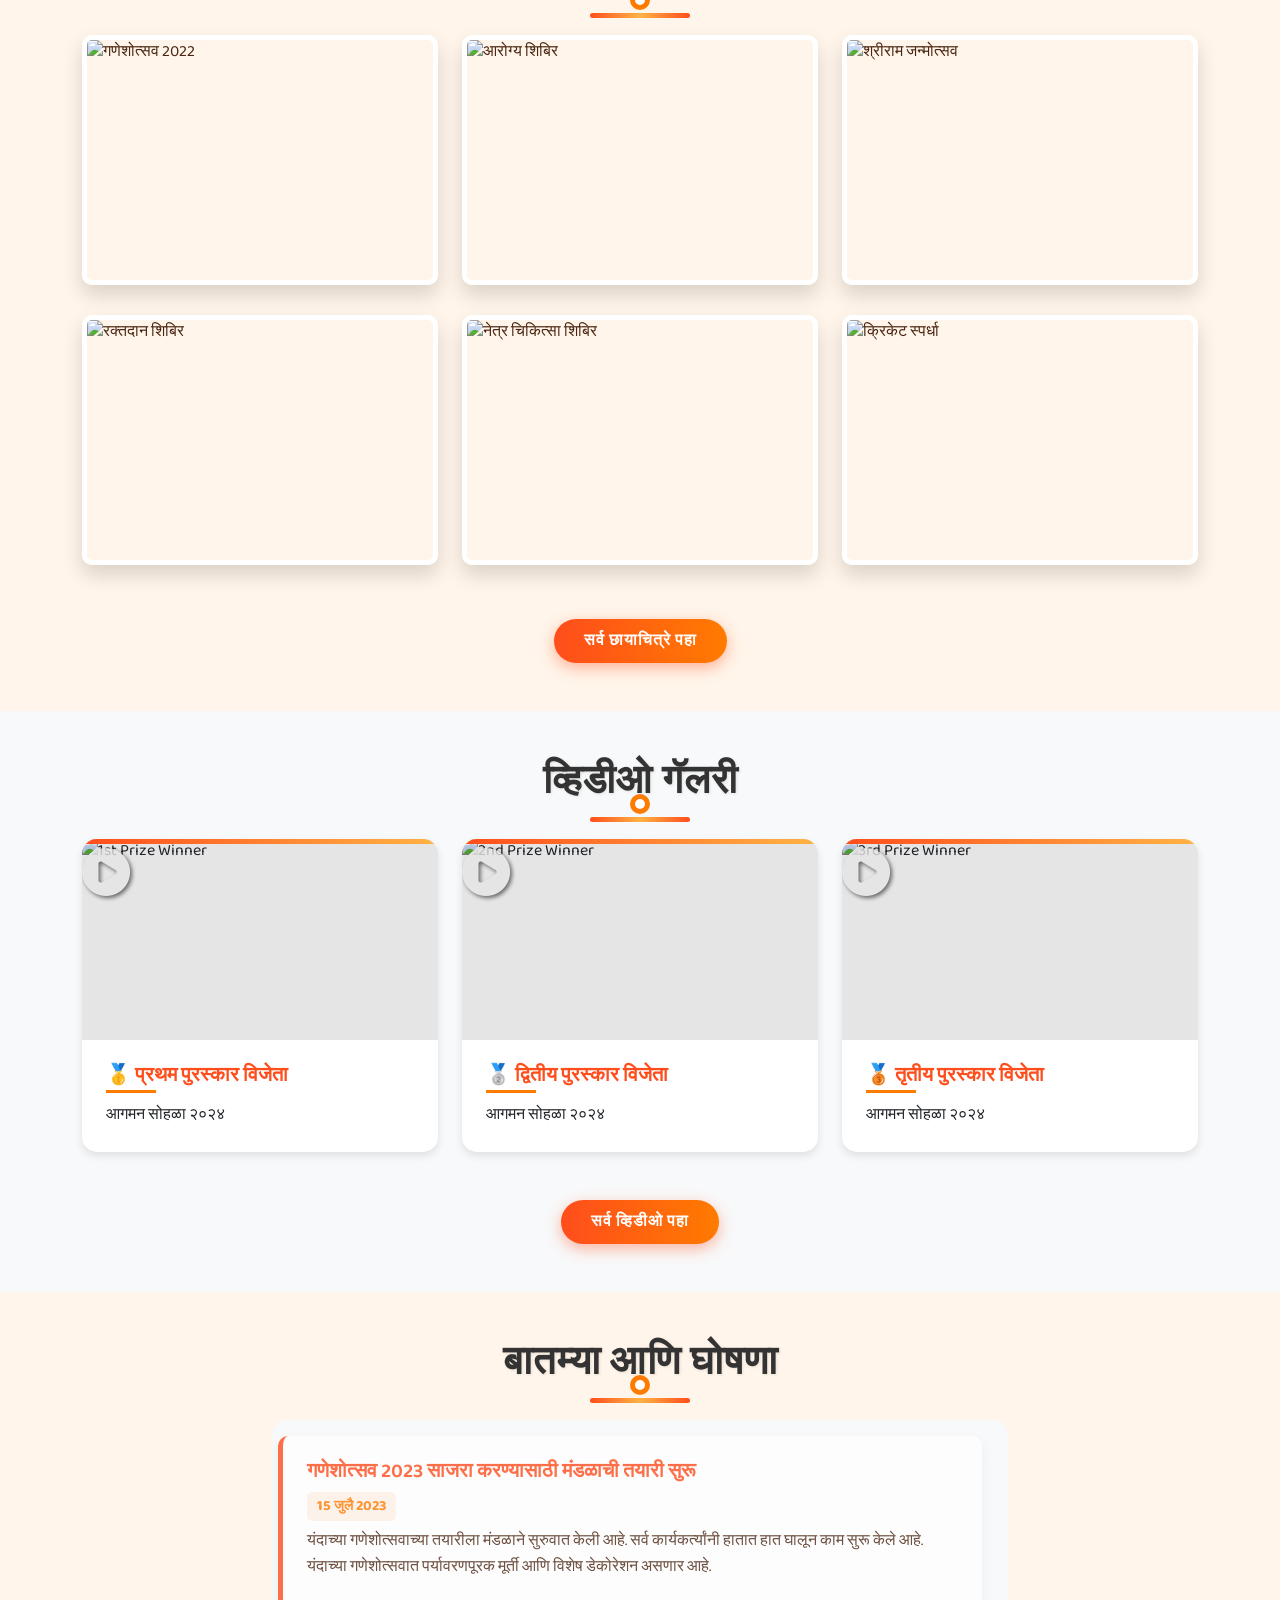
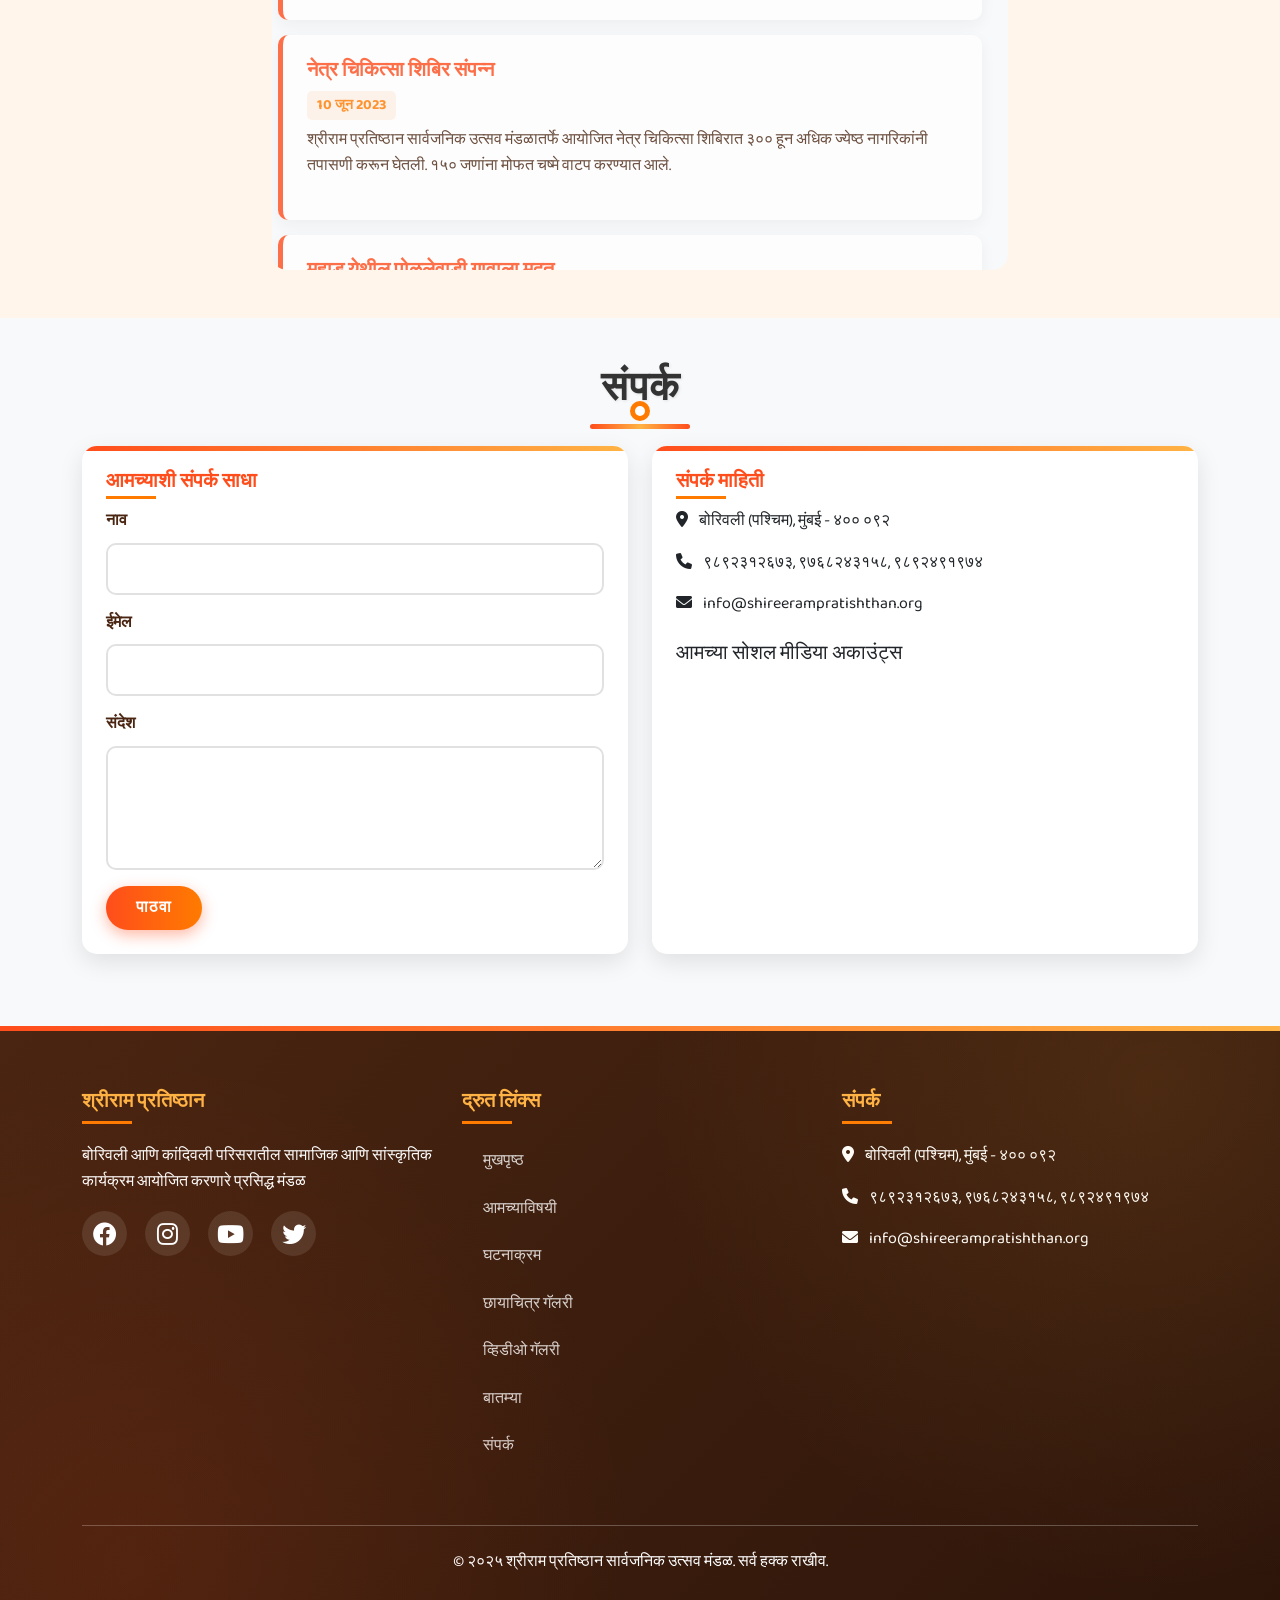
==== commit 22a07aa9: "Update index.html" ====
--- a/index.html
+++ b/index.html
@@ -49,6 +49,8 @@
 
     <!-- Hero Section -->
     <section id="home" class="hero">
+        <img src="https://raw.githubusercontent.com/Patu2510/Shreeram/refs/heads/main/logo1.png" alt="logo1">
+        <img src="https://raw.githubusercontent.com/Patu2510/Shreeram/refs/heads/main/logo2.png" alt="logo2">
         <h1>उपनगराचा लिटिल मास्टर <br>श्रीराम प्रतिष्ठान सार्वजनिक उत्सव मंडळ</h1>
         <p>उपनगरातील सामाजिक आणि सांस्कृतिक कार्यक्रम आयोजित करणारे प्रसिद्ध मंडळ</p>
         <a href="#about" class="btn btn-custom">अधिक माहिती</a>
@@ -299,8 +301,8 @@
             </div>
         </div>
         
-        <div class="text-center mt-4">
-            <a href="#" class="btn btn-custom">सर्व व्हिडीओ पहा</a>
+       <div class="text-center mt-4">
+            <a href="https://www.youtube.com/channel/UCdgXWEDoJZgLSWFEs2BhvKA" target="_blank" class="btn btn-custom">सर्व व्हिडीओ पहा</a>
         </div>
     </div>
 </section>          
--- a/style.css
+++ b/style.css
@@ -29,7 +29,7 @@
     overflow-x: hidden;
 }
 
-/* NAVIGATION */
+ /* NAVIGATION */
 .navbar {
     background: linear-gradient(135deg, var(--primary-color), var(--accent-color));
     padding: 1rem 0;
@@ -153,6 +153,37 @@
     height: 80px;
     background: linear-gradient(to top, var(--light-color), transparent);
     z-index: 1;
+}
+
+/* Hero Corner Logos */
+.hero img[alt="logo1"] {
+    position: absolute;
+    top: 20px;
+    left: 20px;
+    width: 150px;
+    height: 150px;
+    z-index: 10;
+    opacity: 0.9;
+    transition: all 0.3s ease;
+    filter: drop-shadow(2px 2px 8px rgba(0,0,0,0.5));
+}
+
+.hero img[alt="logo2"] {
+    position: absolute;
+    top: 20px;
+    right: 20px;
+    width: 210px;
+    height: 190px;
+    z-index: 10;
+    opacity: 0.9;
+    transition: all 0.3s ease;
+    filter: drop-shadow(2px 2px 8px rgba(0,0,0,0.5));
+}
+
+.hero img[alt="logo1"]:hover,
+.hero img[alt="logo2"]:hover {
+    transform: scale(1.1);
+    opacity: 1;
 }
 
 .hero-content {
@@ -295,7 +326,7 @@
     50% { transform: translateY(-100px) rotate(180deg); opacity: 1; }
 }
 
-/* Mobile Responsive */
+/* Mobile Responsive - Updated Logo Sizes */
 @media (max-width: 768px) {
     .hero {
         min-height: 100vh;
@@ -303,6 +334,21 @@
         background-attachment: scroll; /* Better performance on mobile */
     }
     
+    /* Adjust logo sizes for mobile - Made bigger and more readable */
+    .hero img[alt="logo1"] {
+        width: 100px;
+        height: 100px;
+        top: 15px;
+        left: 15px;
+    }
+    
+    .hero img[alt="logo2"] {
+        width: 140px;
+        height: 127px;
+        top: 15px;
+        right: 15px;
+    }
+    
     .hero h1 {
         margin-bottom: 1rem;
         line-height: 1.1;
@@ -337,6 +383,21 @@
         padding: 1rem 0.5rem;
     }
     
+    /* Adjusted logo sizes for very small screens - Still readable */
+    .hero img[alt="logo1"] {
+        width: 80px;
+        height: 80px;
+        top: 10px;
+        left: 10px;
+    }
+    
+    .hero img[alt="logo2"] {
+        width: 112px;
+        height: 101px;
+        top: 10px;
+        right: 10px;
+    }
+    
     .hero h1 {
         margin-bottom: 0.8rem;
     }
@@ -355,13 +416,27 @@
     }
 }
 
-/* Landscape mobile */
+/* Landscape mobile - Better sizing for landscape orientation */
 @media (max-width: 768px) and (orientation: landscape) {
     .hero {
         min-height: 100vh;
         padding: 1rem;
     }
     
+    .hero img[alt="logo1"] {
+        width: 90px;
+        height: 90px;
+        top: 10px;
+        left: 10px;
+    }
+    
+    .hero img[alt="logo2"] {
+        width: 126px;
+        height: 114px;
+        top: 10px;
+        right: 10px;
+    }
+    
     .hero h1 {
         font-size: clamp(2rem, 5vw, 3rem);
         margin-bottom: 0.8rem;
@@ -384,6 +459,7 @@
         font-size: 0.9rem;
     }
 }
+
 /* BUTTONS */
 .btn-custom {
     background: linear-gradient(to right, var(--primary-color), var(--accent-color));
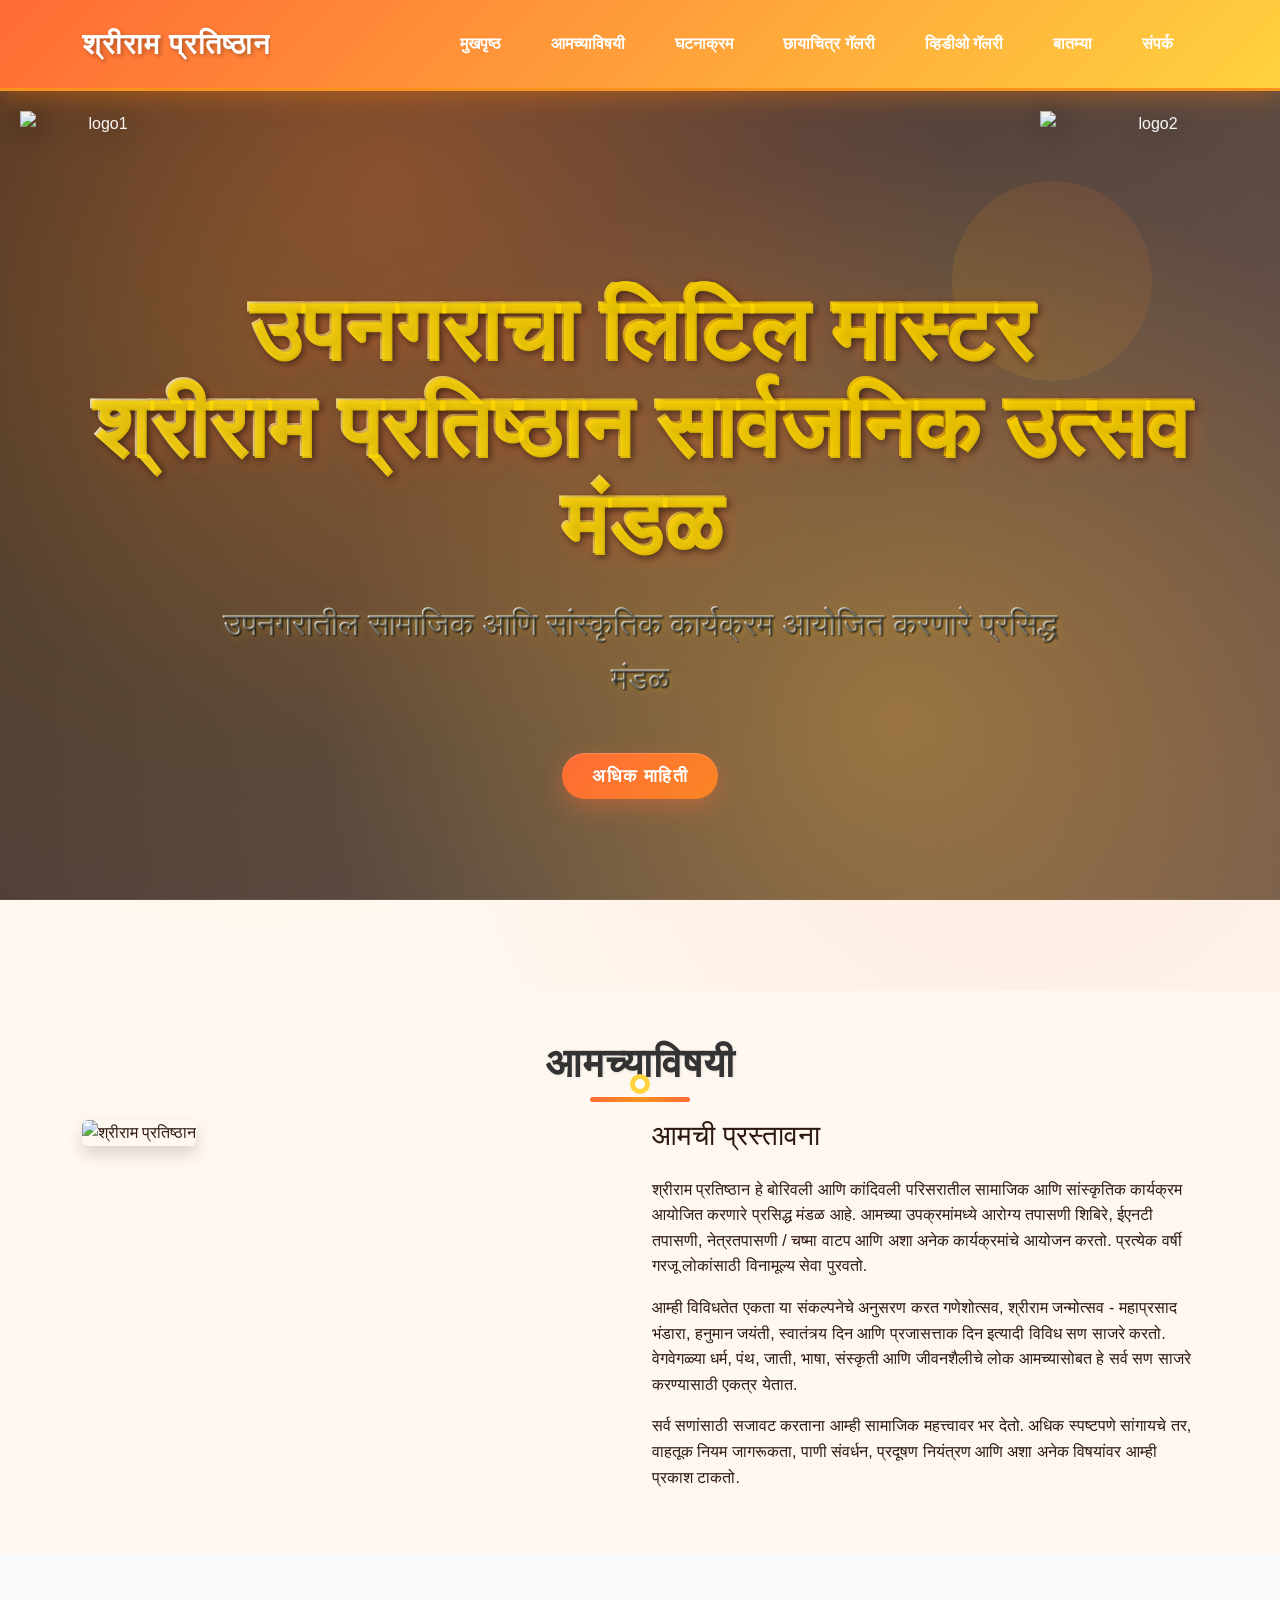
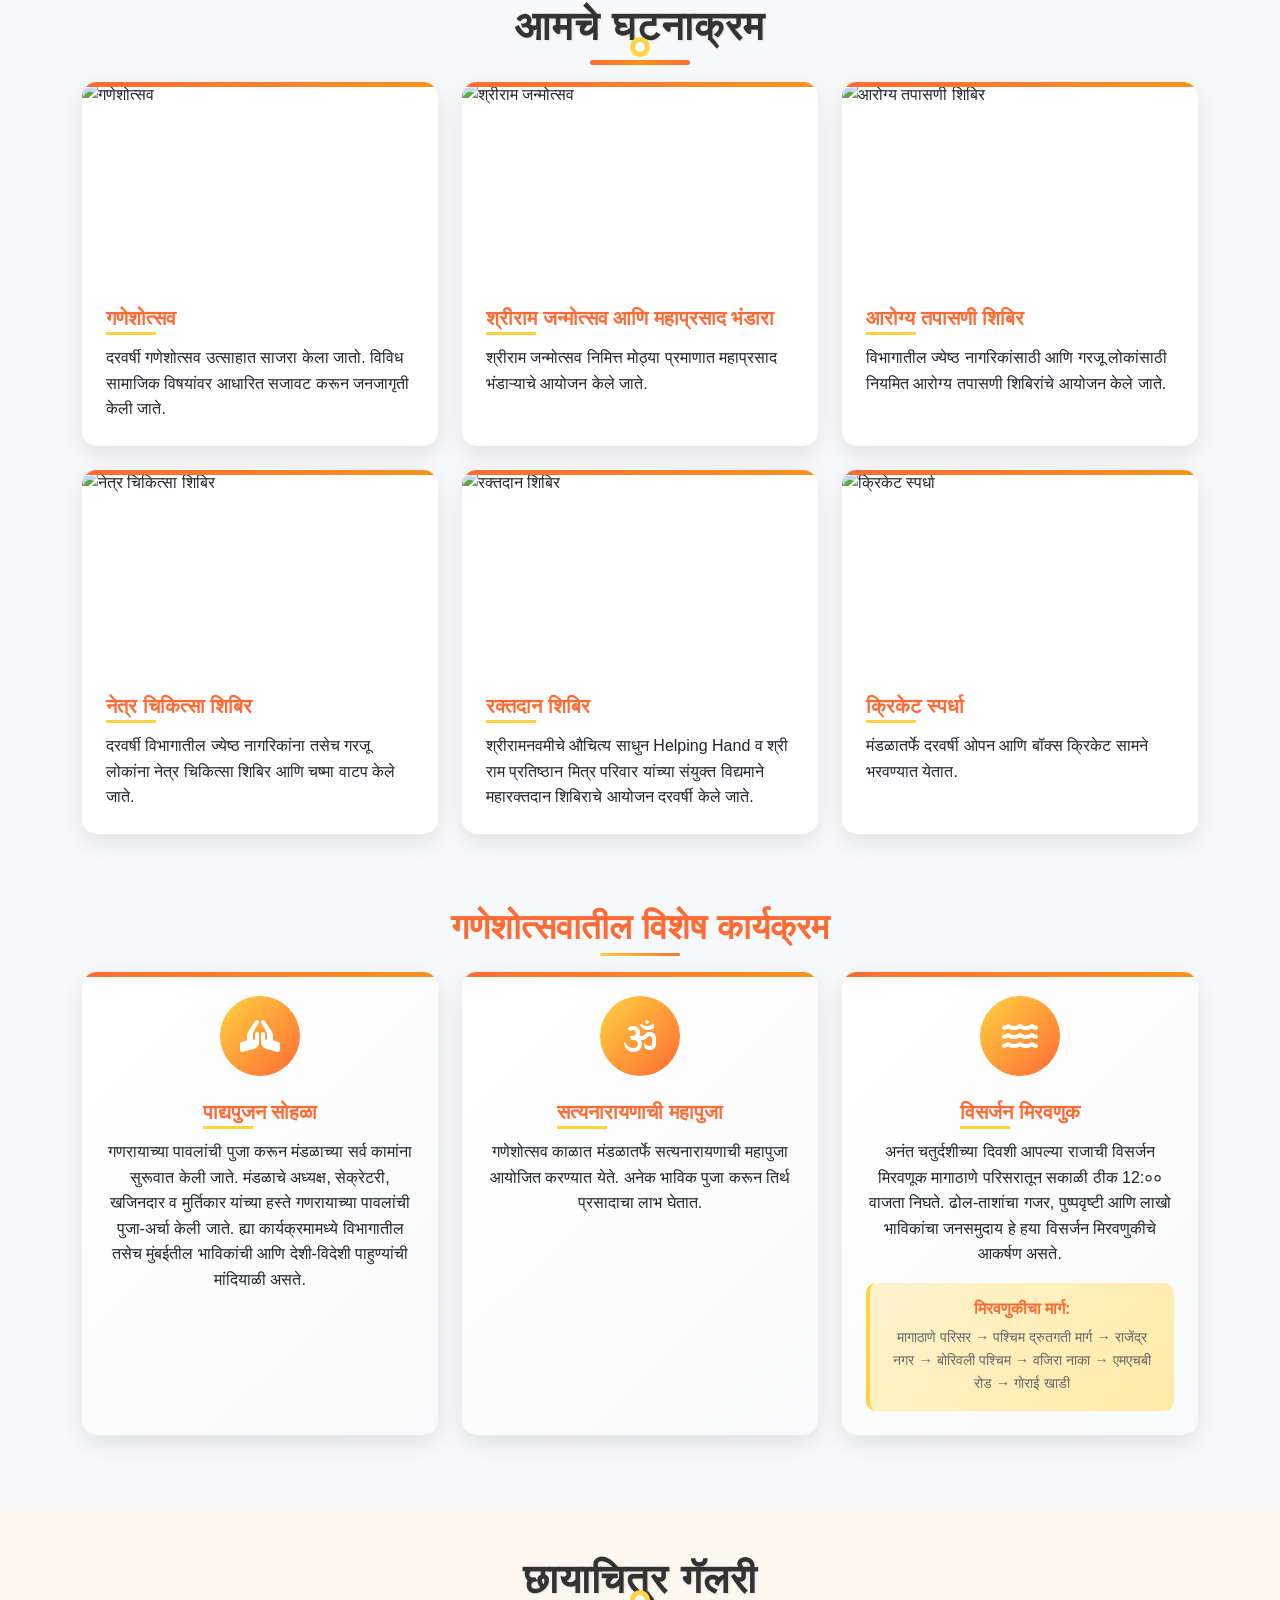
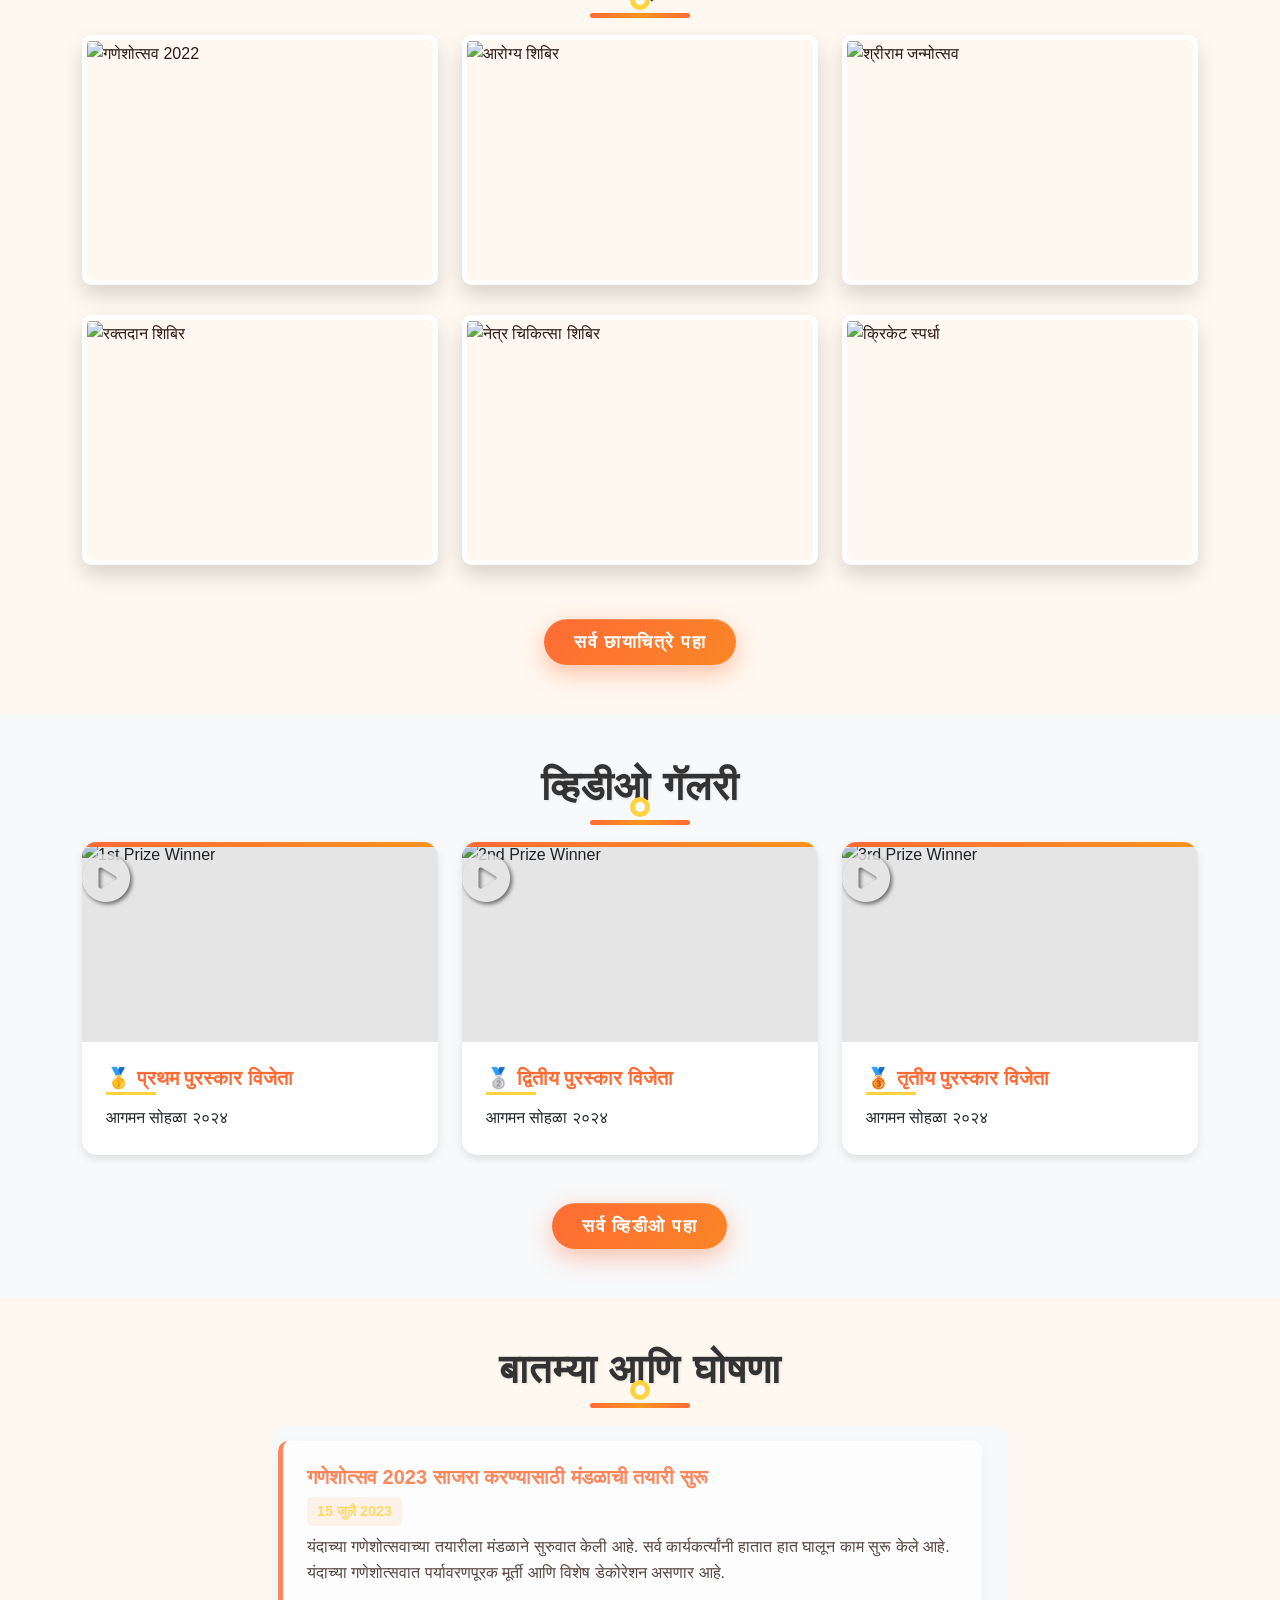
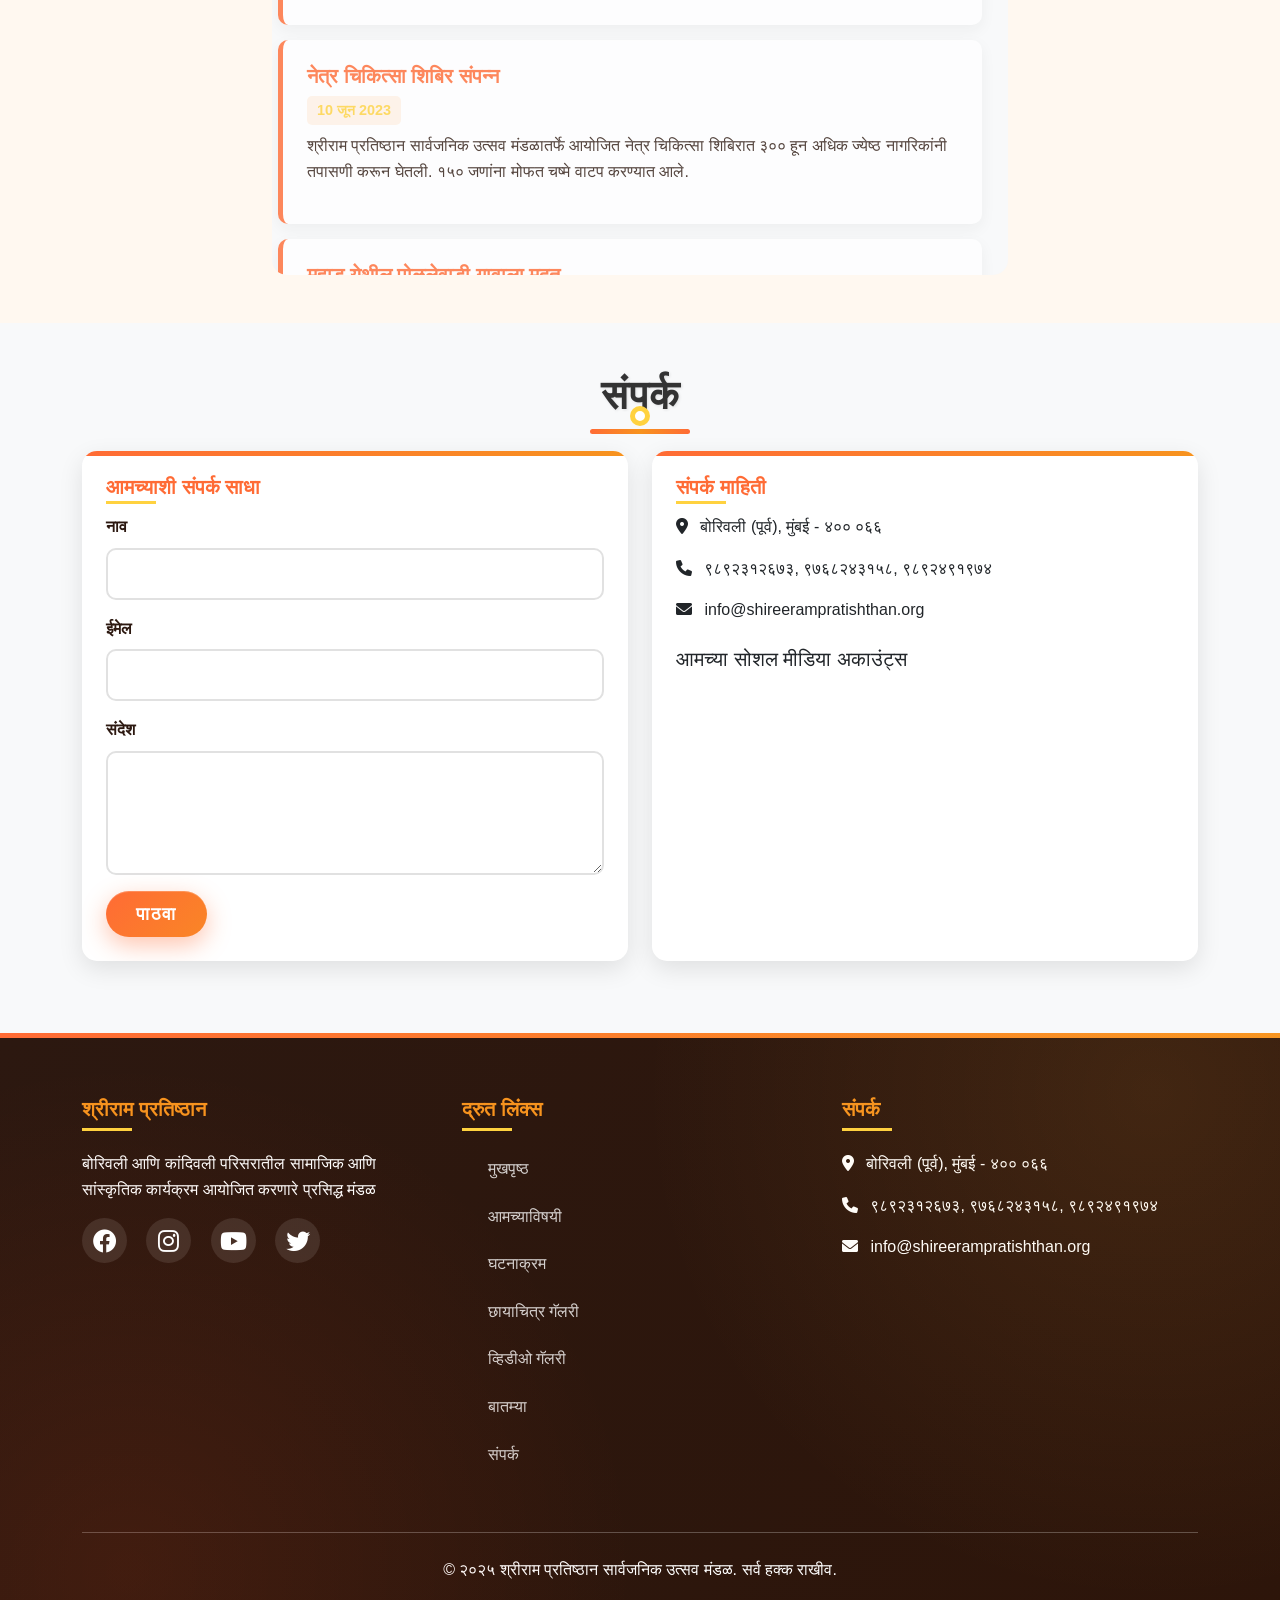
==== commit 28ae437e: "Update index.html" ====
--- a/index.html
+++ b/index.html
@@ -370,7 +370,7 @@
                     <div class="card h-100">
                         <div class="card-body">
                             <h5 class="card-title">संपर्क माहिती</h5>
-                            <p><i class="fas fa-map-marker-alt me-2"></i> बोरिवली (पश्चिम), मुंबई - ४०० ०९२</p>
+                            <p><i class="fas fa-map-marker-alt me-2"></i> बोरिवली (पूर्व), मुंबई - ४०० ०६६</p>
                             <p><i class="fas fa-phone me-2"></i> ९८९२३१२६७३, ९७६८२४३१५८, ९८९२४९१९७४</p>
                             <p><i class="fas fa-envelope me-2"></i> info@shireerampratishthan.org</p>
                             <div class="mt-4">
@@ -417,7 +417,7 @@
                 </div>
                 <div class="col-md-4 mb-4">
                     <h5>संपर्क</h5>
-                    <p><i class="fas fa-map-marker-alt me-2"></i> बोरिवली (पश्चिम), मुंबई - ४०० ०९२</p>
+                    <p><i class="fas fa-map-marker-alt me-2"></i> बोरिवली (पूर्व), मुंबई - ४०० ०६६</p>
                     <p><i class="fas fa-phone me-2"></i> ९८९२३१२६७३, ९७६८२४३१५८, ९८९२४९१९७४</p>
                     <p><i class="fas fa-envelope me-2"></i> info@shireerampratishthan.org</p>
                 </div>
--- a/style.css
+++ b/style.css
@@ -117,428 +117,487 @@
     box-shadow: 0 5px 15px rgba(255, 179, 68, 0.5);
 }
 
-/* HERO SECTION */
-.hero {
-    background: linear-gradient(135deg, rgba(0,0,0,0.7), rgba(0,0,0,0.4)), url('/background.jfif') no-repeat center center/cover;
-    min-height: 100vh;
-    display: flex;
-    flex-direction: column;
-    justify-content: center;
-    align-items: center;
-    text-align: center;
-    color: var(--white-color);
-    position: relative;
-    overflow: hidden;
-    padding: 2rem 1rem;
-    background-attachment: fixed;
-}
-
-.hero:before {
-    content: '';
-    position: absolute;
-    top: 0;
-    left: 0;
-    width: 100%;
-    height: 100%;
-    background: radial-gradient(ellipse at center, transparent 30%, rgba(0,0,0,0.6) 80%);
-    z-index: 0;
-}
-
-.hero:after {
-    content: '';
-    position: absolute;
-    bottom: -2px;
-    left: 0;
-    width: 100%;
-    height: 80px;
-    background: linear-gradient(to top, var(--light-color), transparent);
-    z-index: 1;
-}
-
-/* Hero Corner Logos */
-.hero img[alt="logo1"] {
-    position: absolute;
-    top: 20px;
-    left: 20px;
-    width: 150px;
-    height: 150px;
-    z-index: 10;
-    opacity: 0.9;
-    transition: all 0.3s ease;
-    filter: drop-shadow(2px 2px 8px rgba(0,0,0,0.5));
-}
-
-.hero img[alt="logo2"] {
-    position: absolute;
-    top: 20px;
-    right: 20px;
-    width: 210px;
-    height: 190px;
-    z-index: 10;
-    opacity: 0.9;
-    transition: all 0.3s ease;
-    filter: drop-shadow(2px 2px 8px rgba(0,0,0,0.5));
-}
-
-.hero img[alt="logo1"]:hover,
-.hero img[alt="logo2"]:hover {
-    transform: scale(1.1);
-    opacity: 1;
-}
-
-.hero-content {
-    position: relative;
-    z-index: 2;
-    max-width: 1200px;
-    width: 100%;
-    margin: 0 auto;
-}
-
-.hero h1 {
-    font-size: clamp(2.5rem, 6vw, 4.5rem);
-    font-weight: 800;
-    margin-bottom: 1.5rem;
-    text-shadow: 2px 2px 12px rgba(0,0,0,0.8);
-    position: relative;
-    z-index: 1;
-    animation: heroTextEntry 1.2s cubic-bezier(0.68, -0.55, 0.27, 1.55);
-    background: linear-gradient(45deg, #ffffff, #ffd700, #ffb344, #ffffff);
-    background-size: 300% auto;
-    background-clip: text;
-    -webkit-background-clip: text;
-    color: transparent;
-    animation: textGradient 6s infinite alternate, heroTextEntry 1.2s cubic-bezier(0.68, -0.55, 0.27, 1.55);
-    line-height: 1.2;
-}
-
-.hero p {
-    font-size: clamp(1.1rem, 2.5vw, 1.8rem);
-    max-width: 900px;
-    margin: 0 auto 3rem;
-    text-shadow: 1px 1px 8px rgba(0,0,0,0.8);
-    position: relative;
-    z-index: 1;
-    animation: heroTextEntry 1.5s cubic-bezier(0.68, -0.55, 0.27, 1.55);
-    opacity: 0;
-    animation-fill-mode: forwards;
-    animation-delay: 0.3s;
-    line-height: 1.6;
-    font-weight: 300;
-}
-
-.hero-buttons {
-    display: flex;
-    gap: 1.5rem;
-    justify-content: center;
-    flex-wrap: wrap;
-    margin-top: 2rem;
-    animation: heroTextEntry 1.8s cubic-bezier(0.68, -0.55, 0.27, 1.55);
-    opacity: 0;
-    animation-fill-mode: forwards;
-    animation-delay: 0.6s;
-}
-
-.hero-btn {
-    padding: 1rem 2.5rem;
-    border: none;
-    border-radius: 50px;
-    font-size: 1.1rem;
-    font-weight: 600;
-    text-decoration: none;
-    transition: all 0.3s ease;
-    cursor: pointer;
-    box-shadow: 0 4px 15px rgba(0,0,0,0.3);
-    backdrop-filter: blur(10px);
-    position: relative;
-    overflow: hidden;
-}
-
-.hero-btn:before {
-    content: '';
-    position: absolute;
-    top: 0;
-    left: -100%;
-    width: 100%;
-    height: 100%;
-    background: linear-gradient(90deg, transparent, rgba(255,255,255,0.2), transparent);
-    transition: left 0.5s;
-}
-
-.hero-btn:hover:before {
-    left: 100%;
-}
-
-.hero-btn.primary {
-    background: linear-gradient(45deg, #ff6b6b, #ffd93d);
-    color: #fff;
-}
-
-.hero-btn.secondary {
-    background: rgba(255,255,255,0.1);
-    color: #fff;
-    border: 2px solid rgba(255,255,255,0.3);
-}
-
-.hero-btn:hover {
-    transform: translateY(-3px);
-    box-shadow: 0 8px 25px rgba(0,0,0,0.4);
-}
-
-@keyframes heroTextEntry {
-    0% {
-        opacity: 0;
-        transform: translateY(50px) scale(0.8);
-    }
-    100% {
-        opacity: 1;
-        transform: translateY(0) scale(1);
-    }
-}
-
-@keyframes textGradient {
-    0% { background-position: 0% 50%; }
-    50% { background-position: 100% 50%; }
-    100% { background-position: 0% 50%; }
-}
-
-/* Floating particles effect */
-.hero-particles {
-    position: absolute;
-    top: 0;
-    left: 0;
-    width: 100%;
-    height: 100%;
-    overflow: hidden;
-    z-index: 1;
-}
-
-.particle {
-    position: absolute;
-    width: 3px;
-    height: 3px;
-    background: rgba(255,255,255,0.6);
-    border-radius: 50%;
-    animation: float 6s infinite ease-in-out;
-}
-
-@keyframes float {
-    0%, 100% { transform: translateY(0px) rotate(0deg); opacity: 0; }
-    50% { transform: translateY(-100px) rotate(180deg); opacity: 1; }
-}
-
-/* Mobile Responsive - Updated Logo Sizes */
-@media (max-width: 768px) {
-    .hero {
-        min-height: 100vh;
-        padding: 1.5rem 1rem;
-        background-attachment: scroll; /* Better performance on mobile */
-    }
-    
-    /* Adjust logo sizes for mobile - Made bigger and more readable */
-    .hero img[alt="logo1"] {
-        width: 100px;
-        height: 100px;
-        top: 15px;
-        left: 15px;
-    }
-    
-    .hero img[alt="logo2"] {
-        width: 140px;
-        height: 127px;
-        top: 15px;
-        right: 15px;
-    }
-    
-    .hero h1 {
-        margin-bottom: 1rem;
-        line-height: 1.1;
-    }
-    
-    .hero p {
-        margin-bottom: 2rem;
-        line-height: 1.5;
-    }
-    
-    .hero-buttons {
-        flex-direction: column;
-        align-items: center;
-        gap: 1rem;
-        margin-top: 1.5rem;
-    }
-    
-    .hero-btn {
-        width: 100%;
-        max-width: 280px;
-        padding: 1rem 2rem;
-        font-size: 1rem;
-    }
-    
-    .hero:after {
-        height: 60px;
-    }
-}
-
-@media (max-width: 480px) {
-    .hero {
-        padding: 1rem 0.5rem;
-    }
-    
-    /* Adjusted logo sizes for very small screens - Still readable */
-    .hero img[alt="logo1"] {
-        width: 80px;
-        height: 80px;
-        top: 10px;
-        left: 10px;
-    }
-    
-    .hero img[alt="logo2"] {
-        width: 112px;
-        height: 101px;
-        top: 10px;
-        right: 10px;
-    }
-    
-    .hero h1 {
-        margin-bottom: 0.8rem;
-    }
-    
-    .hero p {
-        margin-bottom: 1.5rem;
-    }
-    
-    .hero-buttons {
-        margin-top: 1rem;
-    }
-    
-    .hero-btn {
-        padding: 0.9rem 1.8rem;
-        font-size: 0.95rem;
-    }
-}
-
-/* Landscape mobile - Better sizing for landscape orientation */
-@media (max-width: 768px) and (orientation: landscape) {
-    .hero {
-        min-height: 100vh;
-        padding: 1rem;
-    }
-    
-    .hero img[alt="logo1"] {
-        width: 90px;
-        height: 90px;
-        top: 10px;
-        left: 10px;
-    }
-    
-    .hero img[alt="logo2"] {
-        width: 126px;
-        height: 114px;
-        top: 10px;
-        right: 10px;
-    }
-    
-    .hero h1 {
-        font-size: clamp(2rem, 5vw, 3rem);
-        margin-bottom: 0.8rem;
-    }
-    
-    .hero p {
-        font-size: clamp(1rem, 2vw, 1.3rem);
-        margin-bottom: 1.5rem;
-    }
-    
-    .hero-buttons {
-        flex-direction: row;
-        gap: 1rem;
-        margin-top: 1rem;
-    }
-    
-    .hero-btn {
-        width: auto;
-        padding: 0.8rem 1.5rem;
-        font-size: 0.9rem;
-    }
-}
-
-/* BUTTONS */
-.btn-custom {
-    background: linear-gradient(to right, var(--primary-color), var(--accent-color));
-    color: var(--white-color);
-    padding: 0.9rem 2.5rem;
-    border-radius: 50px;
-    font-weight: 700;
-    letter-spacing: 1px;
-    border: none;
-    transition: all 0.4s;
-    position: relative;
-    overflow: hidden;
-    z-index: 10;
-    box-shadow: 0 5px 15px rgba(255, 77, 28, 0.4);
-    animation: buttonPulse 2s infinite;
-    text-decoration: none;
-    display: inline-block;
-}
-
-.btn-custom:before {
-    content: '';
-    position: absolute;
-    top: 0;
-    left: -100%;
-    width: 100%;
-    height: 100%;
-    background: linear-gradient(to right, transparent, rgba(255, 255, 255, 0.3), transparent);
-    transition: all 0.8s;
-}
-
-.btn-custom:hover:before {
-    left: 100%;
-}
-
-.btn-custom:after {
-    content: '';
-    position: absolute;
-    top: -5px;
-    left: -5px;
-    right: -5px;
-    bottom: -5px;
-    background: linear-gradient(45deg, var(--primary-color), var(--accent-color), var(--secondary-color), var(--primary-color));
-    background-size: 400% 400%;
-    z-index: -1;
-    border-radius: 55px;
-    animation: gradientBorder 3s ease infinite;
-    opacity: 0;
-    transition: opacity 0.3s ease;
-}
-
-.btn-custom:hover:after {
-    opacity: 1;
-}
-
-.btn-custom:hover {
-    background: linear-gradient(to right, var(--accent-color), var(--primary-color));
-    transform: translateY(-5px) scale(1.05);
-    box-shadow: 0 15px 25px rgba(255, 77, 28, 0.6);
-    animation: none;
-    color: var(--white-color);
-}
-
-@keyframes buttonPulse {
-    0% {
-        box-shadow: 0 0 0 0 rgba(255, 77, 28, 0.7);
-    }
-    70% {
-        box-shadow: 0 0 0 10px rgba(255, 77, 28, 0);
-    }
-    100% {
-        box-shadow: 0 0 0 0 rgba(255, 77, 28, 0);
-    }
-}
-
-@keyframes gradientBorder {
-    0% { background-position: 0% 50%; }
-    50% { background-position: 100% 50%; }
-    100% { background-position: 0% 50%; }
-}
+:root {
+            --primary-color: #FF6B35;
+            --secondary-color: #F7931E;
+            --accent-color: #FFD23F;
+            --gold-color: #FFD700;
+            --orange-gradient: linear-gradient(135deg, #FF6B35, #F7931E, #FFD23F);
+            --white-color: #FFFFFF;
+            --light-color: #FFF8F0;
+            --dark-color: #2C1810;
+            --shadow-color: rgba(0, 0, 0, 0.3);
+        }
+
+        * {
+            margin: 0;
+            padding: 0;
+            box-sizing: border-box;
+        }
+
+        body {
+            font-family: 'Poppins', sans-serif;
+            line-height: 1.6;
+            color: var(--dark-color);
+            overflow-x: hidden;
+        }
+
+        /* Enhanced Hero Section */
+        .hero {
+            background: 
+                radial-gradient(circle at 30% 20%, rgba(255, 107, 53, 0.3) 0%, transparent 50%),
+                radial-gradient(circle at 70% 80%, rgba(255, 210, 63, 0.3) 0%, transparent 50%),
+                linear-gradient(135deg, rgba(44, 24, 16, 0.9), rgba(44, 24, 16, 0.7)),
+                url('data:image/svg+xml,<svg xmlns="http://www.w3.org/2000/svg" viewBox="0 0 100 100"><defs><pattern id="grain" width="100" height="100" patternUnits="userSpaceOnUse"><circle cx="25" cy="25" r="1" fill="rgba(255,255,255,0.1)"/><circle cx="75" cy="75" r="1" fill="rgba(255,255,255,0.1)"/><circle cx="50" cy="10" r="0.5" fill="rgba(255,255,255,0.05)"/><circle cx="20" cy="60" r="0.5" fill="rgba(255,255,255,0.05)"/><circle cx="80" cy="40" r="0.5" fill="rgba(255,255,255,0.05)"/></pattern></defs><rect width="100" height="100" fill="url(%23grain)"/></svg>');
+            min-height: 100vh;
+            display: flex;
+            flex-direction: column;
+            justify-content: center;
+            align-items: center;
+            text-align: center;
+            color: var(--white-color);
+            position: relative;
+            overflow: hidden;
+            padding: 2rem 1rem;
+            background-attachment: fixed;
+            animation: backgroundShift 20s ease-in-out infinite alternate;
+        }
+
+        @keyframes backgroundShift {
+            0% { background-position: 0% 50%; }
+            100% { background-position: 100% 50%; }
+        }
+
+        /* Animated background particles */
+        .hero::before {
+            content: '';
+            position: absolute;
+            top: 0;
+            left: 0;
+            width: 100%;
+            height: 100%;
+            background: 
+                radial-gradient(circle at 20% 30%, rgba(255, 215, 0, 0.1) 0%, transparent 50%),
+                radial-gradient(circle at 80% 70%, rgba(255, 107, 53, 0.1) 0%, transparent 50%),
+                radial-gradient(circle at 50% 50%, rgba(247, 147, 30, 0.05) 0%, transparent 50%);
+            animation: particleFloat 15s ease-in-out infinite alternate;
+            z-index: 1;
+        }
+
+        @keyframes particleFloat {
+            0% { transform: translateY(0px) rotate(0deg); opacity: 0.7; }
+            50% { transform: translateY(-20px) rotate(180deg); opacity: 1; }
+            100% { transform: translateY(0px) rotate(360deg); opacity: 0.7; }
+        }
+
+        /* Floating geometric shapes */
+        .hero::after {
+            content: '';
+            position: absolute;
+            width: 200px;
+            height: 200px;
+            background: linear-gradient(45deg, rgba(255, 215, 0, 0.1), rgba(255, 107, 53, 0.1));
+            border-radius: 50%;
+            top: 10%;
+            right: 10%;
+            animation: floatShape 12s ease-in-out infinite;
+            z-index: 1;
+        }
+
+        @keyframes floatShape {
+            0%, 100% { transform: translateY(0px) rotate(0deg) scale(1); }
+            33% { transform: translateY(-30px) rotate(120deg) scale(1.1); }
+            66% { transform: translateY(30px) rotate(240deg) scale(0.9); }
+        }
+
+        /* Enhanced Corner Logos */
+        .hero img[alt="logo1"] {
+            position: absolute;
+            top: 20px;
+            left: 20px;
+            width: 160px;
+            height: 160px;
+            z-index: 10;
+            opacity: 0.95;
+            transition: all 0.4s cubic-bezier(0.175, 0.885, 0.32, 1.275);
+            filter: drop-shadow(3px 3px 15px rgba(0,0,0,0.6)) brightness(1.1);
+            animation: logoGlow 3s ease-in-out infinite alternate;
+        }
+
+        .hero img[alt="logo2"] {
+            position: absolute;
+            top: 20px;
+            right: 20px;
+            width: 220px;
+            height: 200px;
+            z-index: 10;
+            opacity: 0.95;
+            transition: all 0.4s cubic-bezier(0.175, 0.885, 0.32, 1.275);
+            filter: drop-shadow(3px 3px 15px rgba(0,0,0,0.6)) brightness(1.1);
+            animation: logoGlow 3s ease-in-out infinite alternate-reverse;
+        }
+
+        @keyframes logoGlow {
+            0% { filter: drop-shadow(3px 3px 15px rgba(0,0,0,0.6)) brightness(1.1) hue-rotate(0deg); }
+            100% { filter: drop-shadow(5px 5px 20px rgba(255,215,0,0.4)) brightness(1.2) hue-rotate(10deg); }
+        }
+
+        .hero img[alt="logo1"]:hover,
+        .hero img[alt="logo2"]:hover {
+            transform: scale(1.15) rotate(5deg);
+            opacity: 1;
+            filter: drop-shadow(5px 5px 25px rgba(255,215,0,0.8)) brightness(1.3);
+        }
+
+        /* Enhanced Typography */
+        .hero h1 {
+            font-family: 'Kalam', cursive;
+            font-size: clamp(2.8rem, 7vw, 5.5rem);
+            font-weight: 700;
+            margin-bottom: 1.5rem;
+            text-shadow: 
+                2px 2px 0px rgba(255, 215, 0, 0.8),
+                4px 4px 8px rgba(0,0,0,0.6),
+                6px 6px 20px rgba(255, 107, 53, 0.4);
+            position: relative;
+            z-index: 2;
+            line-height: 1.1;
+            background: linear-gradient(
+                45deg, 
+                #ffffff 0%, 
+                #ffd700 25%, 
+                #ffb344 50%, 
+                #ff6b35 75%, 
+                #ffffff 100%
+            );
+            background-size: 300% auto;
+            background-clip: text;
+            -webkit-background-clip: text;
+            color: transparent;
+            animation: 
+                textGradientFlow 4s ease-in-out infinite,
+                heroTextEntry 1.5s cubic-bezier(0.68, -0.55, 0.27, 1.55),
+                textBounce 6s ease-in-out infinite;
+            letter-spacing: 1px;
+        }
+
+        @keyframes textGradientFlow {
+            0%, 100% { background-position: 0% 50%; }
+            50% { background-position: 100% 50%; }
+        }
+
+        @keyframes textBounce {
+            0%, 100% { transform: translateY(0px); }
+            50% { transform: translateY(-10px); }
+        }
+
+        .hero p {
+            font-family: 'Poppins', sans-serif;
+            font-size: clamp(1.2rem, 3vw, 2rem);
+            max-width: 900px;
+            margin: 0 auto 3rem;
+            text-shadow: 
+                1px 1px 2px rgba(0,0,0,0.8),
+                2px 2px 8px rgba(255, 215, 0, 0.3);
+            position: relative;
+            z-index: 2;
+            animation: heroTextEntry 1.8s cubic-bezier(0.68, -0.55, 0.27, 1.55);
+            opacity: 0;
+            animation-fill-mode: forwards;
+            animation-delay: 0.3s;
+            line-height: 1.7;
+            font-weight: 400;
+            background: linear-gradient(135deg, #ffffff, #fff8f0);
+            background-clip: text;
+            -webkit-background-clip: text;
+            color: transparent;
+        }
+
+        /* Enhanced Button */
+        .btn-custom {
+            background: linear-gradient(135deg, var(--primary-color), var(--secondary-color), var(--accent-color));
+            background-size: 300% 300%;
+            color: var(--white-color);
+            padding: 1.2rem 3rem;
+            border-radius: 60px;
+            font-weight: 700;
+            font-size: 1.1rem;
+            letter-spacing: 1.5px;
+            border: none;
+            transition: all 0.4s cubic-bezier(0.175, 0.885, 0.32, 1.275);
+            position: relative;
+            overflow: hidden;
+            z-index: 10;
+            box-shadow: 
+                0 8px 25px rgba(255, 107, 53, 0.4),
+                inset 0 1px 0 rgba(255, 255, 255, 0.2);
+            animation: 
+                buttonPulse 3s infinite,
+                gradientShift 4s ease-in-out infinite,
+                heroTextEntry 2.1s cubic-bezier(0.68, -0.55, 0.27, 1.55) 0.6s both;
+            text-decoration: none;
+            display: inline-block;
+            text-transform: uppercase;
+            font-family: 'Poppins', sans-serif;
+        }
+
+        @keyframes gradientShift {
+            0%, 100% { background-position: 0% 50%; }
+            50% { background-position: 100% 50%; }
+        }
+
+        .btn-custom::before {
+            content: '';
+            position: absolute;
+            top: 0;
+            left: -100%;
+            width: 100%;
+            height: 100%;
+            background: linear-gradient(90deg, transparent, rgba(255, 255, 255, 0.4), transparent);
+            transition: all 0.6s;
+        }
+
+        .btn-custom:hover::before {
+            left: 100%;
+        }
+
+        .btn-custom::after {
+            content: '';
+            position: absolute;
+            top: -3px;
+            left: -3px;
+            right: -3px;
+            bottom: -3px;
+            background: linear-gradient(45deg, var(--gold-color), var(--primary-color), var(--accent-color), var(--secondary-color));
+            background-size: 400% 400%;
+            z-index: -1;
+            border-radius: 63px;
+            animation: borderGlow 3s ease infinite;
+            opacity: 0;
+            transition: opacity 0.3s ease;
+        }
+
+        @keyframes borderGlow {
+            0%, 100% { background-position: 0% 50%; }
+            25% { background-position: 100% 0%; }
+            50% { background-position: 100% 100%; }
+            75% { background-position: 0% 100%; }
+        }
+
+        .btn-custom:hover {
+            transform: translateY(-8px) scale(1.08);
+            box-shadow: 
+                0 20px 40px rgba(255, 107, 53, 0.6),
+                inset 0 1px 0 rgba(255, 255, 255, 0.3);
+            animation: none;
+            color: var(--white-color);
+        }
+
+        .btn-custom:hover::after {
+            opacity: 1;
+        }
+
+        @keyframes heroTextEntry {
+            0% {
+                opacity: 0;
+                transform: translateY(60px) scale(0.8) rotateX(20deg);
+            }
+            100% {
+                opacity: 1;
+                transform: translateY(0) scale(1) rotateX(0deg);
+            }
+        }
+
+        @keyframes buttonPulse {
+            0% {
+                box-shadow: 
+                    0 8px 25px rgba(255, 107, 53, 0.4),
+                    0 0 0 0 rgba(255, 215, 0, 0.7),
+                    inset 0 1px 0 rgba(255, 255, 255, 0.2);
+            }
+            70% {
+                box-shadow: 
+                    0 8px 25px rgba(255, 107, 53, 0.4),
+                    0 0 0 15px rgba(255, 215, 0, 0),
+                    inset 0 1px 0 rgba(255, 255, 255, 0.2);
+            }
+            100% {
+                box-shadow: 
+                    0 8px 25px rgba(255, 107, 53, 0.4),
+                    0 0 0 0 rgba(255, 215, 0, 0),
+                    inset 0 1px 0 rgba(255, 255, 255, 0.2);
+            }
+        }
+
+        /* Improved Mobile Responsiveness */
+        @media (max-width: 768px) {
+            .hero {
+                min-height: 100vh;
+                padding: 2rem 1rem;
+                background-attachment: scroll;
+            }
+            
+            .hero img[alt="logo1"] {
+                width: 110px;
+                height: 110px;
+                top: 15px;
+                left: 15px;
+            }
+            
+            .hero img[alt="logo2"] {
+                width: 154px;
+                height: 140px;
+                top: 15px;
+                right: 15px;
+            }
+            
+            .hero h1 {
+                margin-bottom: 1.2rem;
+                line-height: 1.05;
+            }
+            
+            .hero p {
+                margin-bottom: 2.5rem;
+                line-height: 1.6;
+            }
+            
+            .btn-custom {
+                padding: 1rem 2.5rem;
+                font-size: 1rem;
+                letter-spacing: 1px;
+            }
+        }
+
+        @media (max-width: 480px) {
+            .hero {
+                padding: 1.5rem 1rem;
+            }
+            
+            .hero img[alt="logo1"] {
+                width: 90px;
+                height: 90px;
+                top: 10px;
+                left: 10px;
+            }
+            
+            .hero img[alt="logo2"] {
+                width: 126px;
+                height: 114px;
+                top: 10px;
+                right: 10px;
+            }
+            
+            .hero h1 {
+                margin-bottom: 1rem;
+            }
+            
+            .hero p {
+                margin-bottom: 2rem;
+            }
+            
+            .btn-custom {
+                padding: 1rem 2rem;
+                font-size: 0.95rem;
+                width: 90%;
+                max-width: 300px;
+            }
+        }
+
+        @media (max-width: 768px) and (orientation: landscape) {
+            .hero {
+                min-height: 100vh;
+                padding: 1rem;
+            }
+            
+            .hero img[alt="logo1"] {
+                width: 80px;
+                height: 80px;
+                top: 10px;
+                left: 10px;
+            }
+            
+            .hero img[alt="logo2"] {
+                width: 112px;
+                height: 101px;
+                top: 10px;
+                right: 10px;
+            }
+            
+            .hero h1 {
+                font-size: clamp(2.2rem, 6vw, 3.5rem);
+                margin-bottom: 0.8rem;
+            }
+            
+            .hero p {
+                font-size: clamp(1rem, 2.5vw, 1.4rem);
+                margin-bottom: 1.5rem;
+            }
+            
+            .btn-custom {
+                padding: 0.9rem 2rem;
+                font-size: 0.9rem;
+            }
+        }
+
+        /* Ultra-wide screen optimization */
+        @media (min-width: 1400px) {
+            .hero h1 {
+                font-size: clamp(4rem, 8vw, 6rem);
+            }
+            
+            .hero p {
+                font-size: clamp(1.5rem, 3vw, 2.2rem);
+            }
+            
+            .btn-custom {
+                padding: 1.4rem 3.5rem;
+                font-size: 1.2rem;
+            }
+            
+            .hero img[alt="logo1"] {
+                width: 180px;
+                height: 180px;
+            }
+            
+            .hero img[alt="logo2"] {
+                width: 252px;
+                height: 228px;
+            }
+        }
+
+        /* High contrast mode support */
+        @media (prefers-contrast: high) {
+            .hero h1 {
+                color: var(--white-color);
+                background: none;
+                text-shadow: 2px 2px 4px rgba(0,0,0,0.8);
+            }
+            
+            .hero p {
+                color: var(--white-color);
+                background: none;
+            }
+        }
+
+        /* Reduced motion support */
+        @media (prefers-reduced-motion: reduce) {
+            .hero h1,
+            .hero p,
+            .btn-custom,
+            .hero img[alt="logo1"],
+            .hero img[alt="logo2"] {
+                animation: none;
+            }
+            
+            .hero::before,
+            .hero::after {
+                animation: none;
+            }
+            
+            .btn-custom:hover {
+                transform: none;
+            }
+        }
 
 /* SECTION TITLES */
 .section-title {
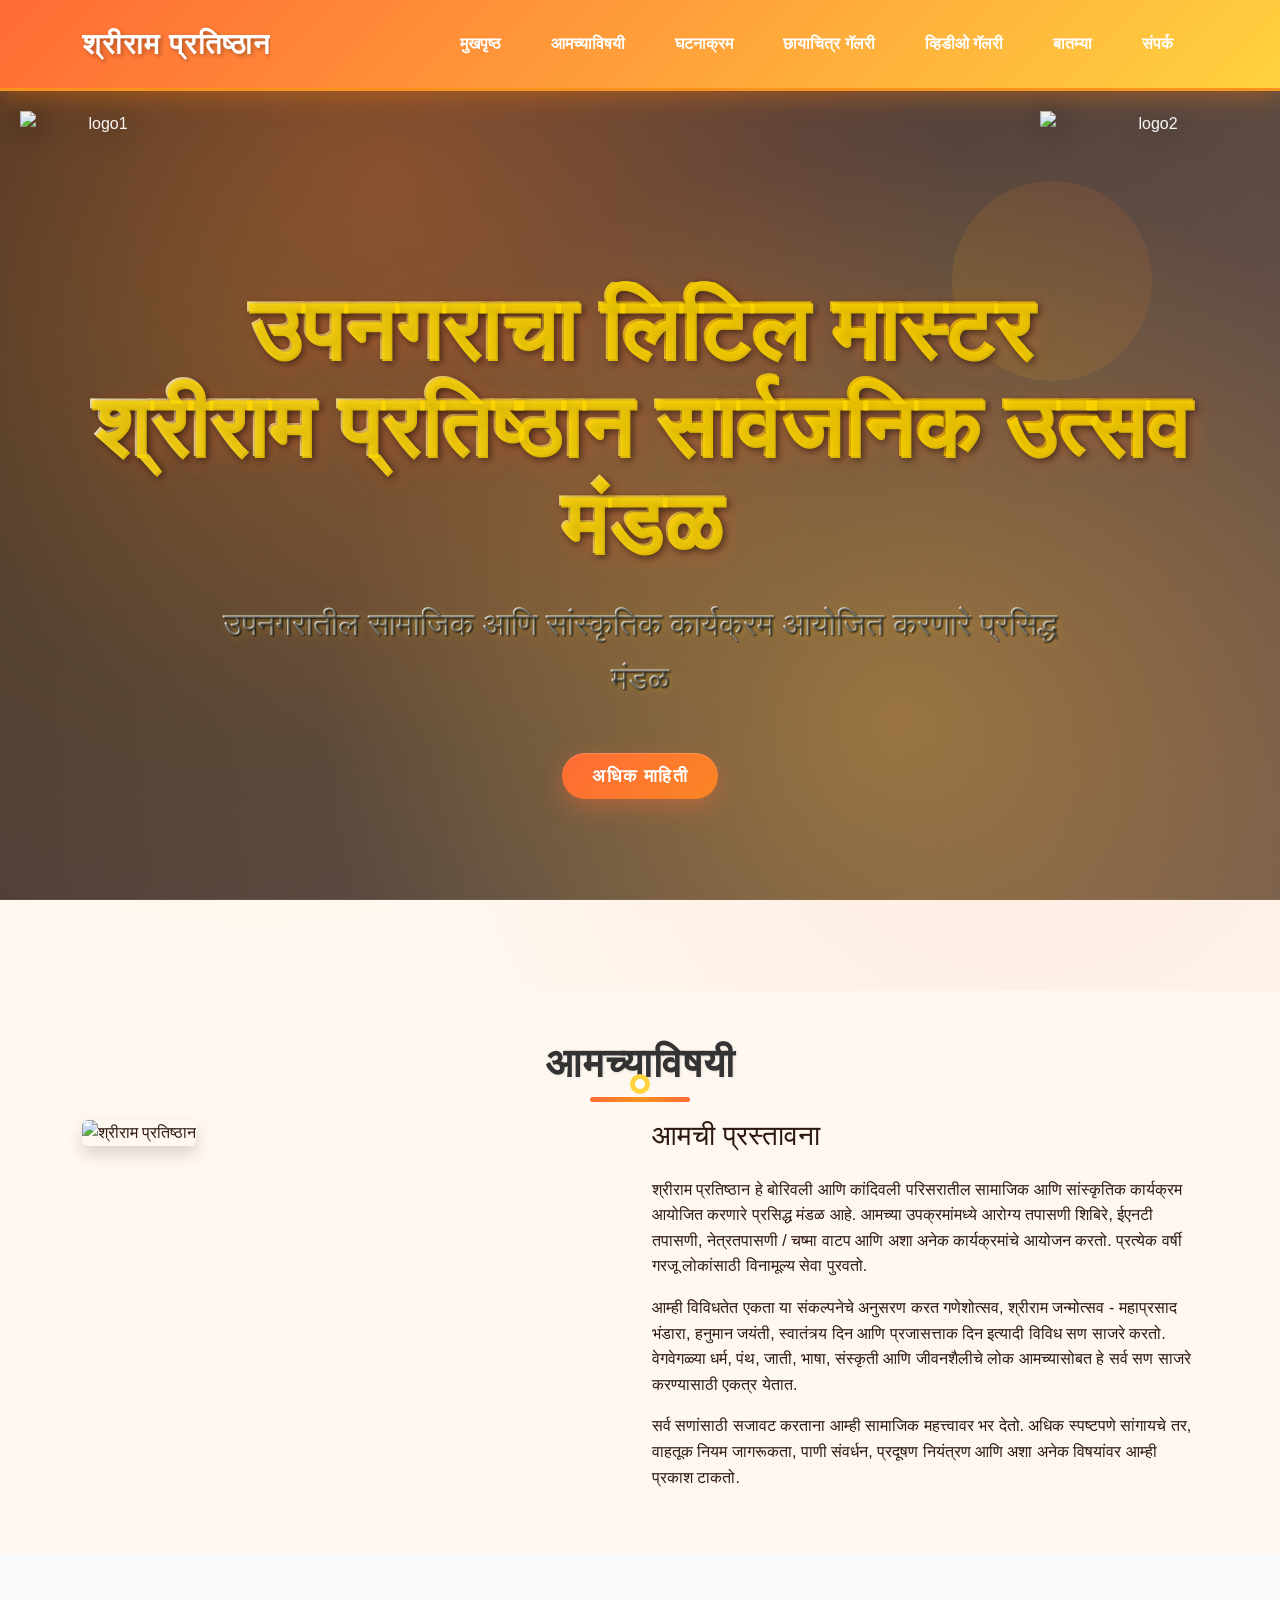
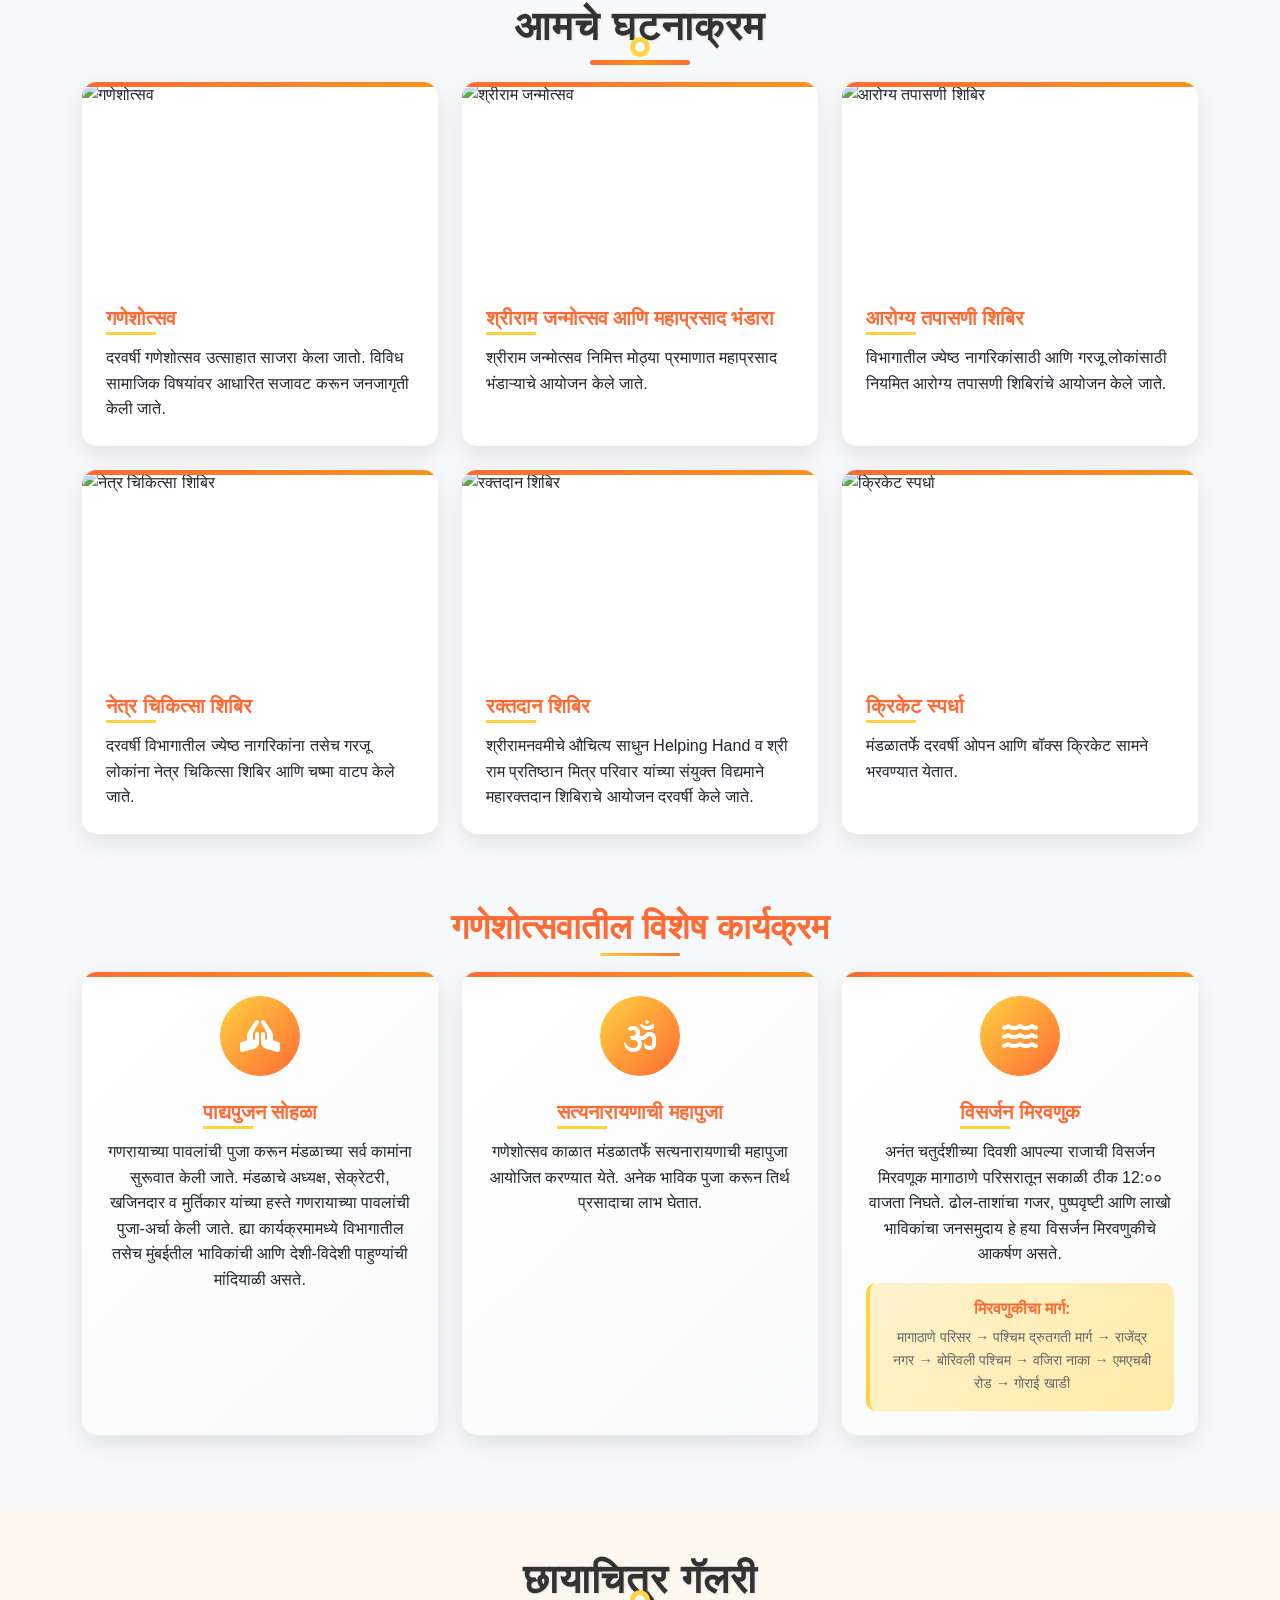
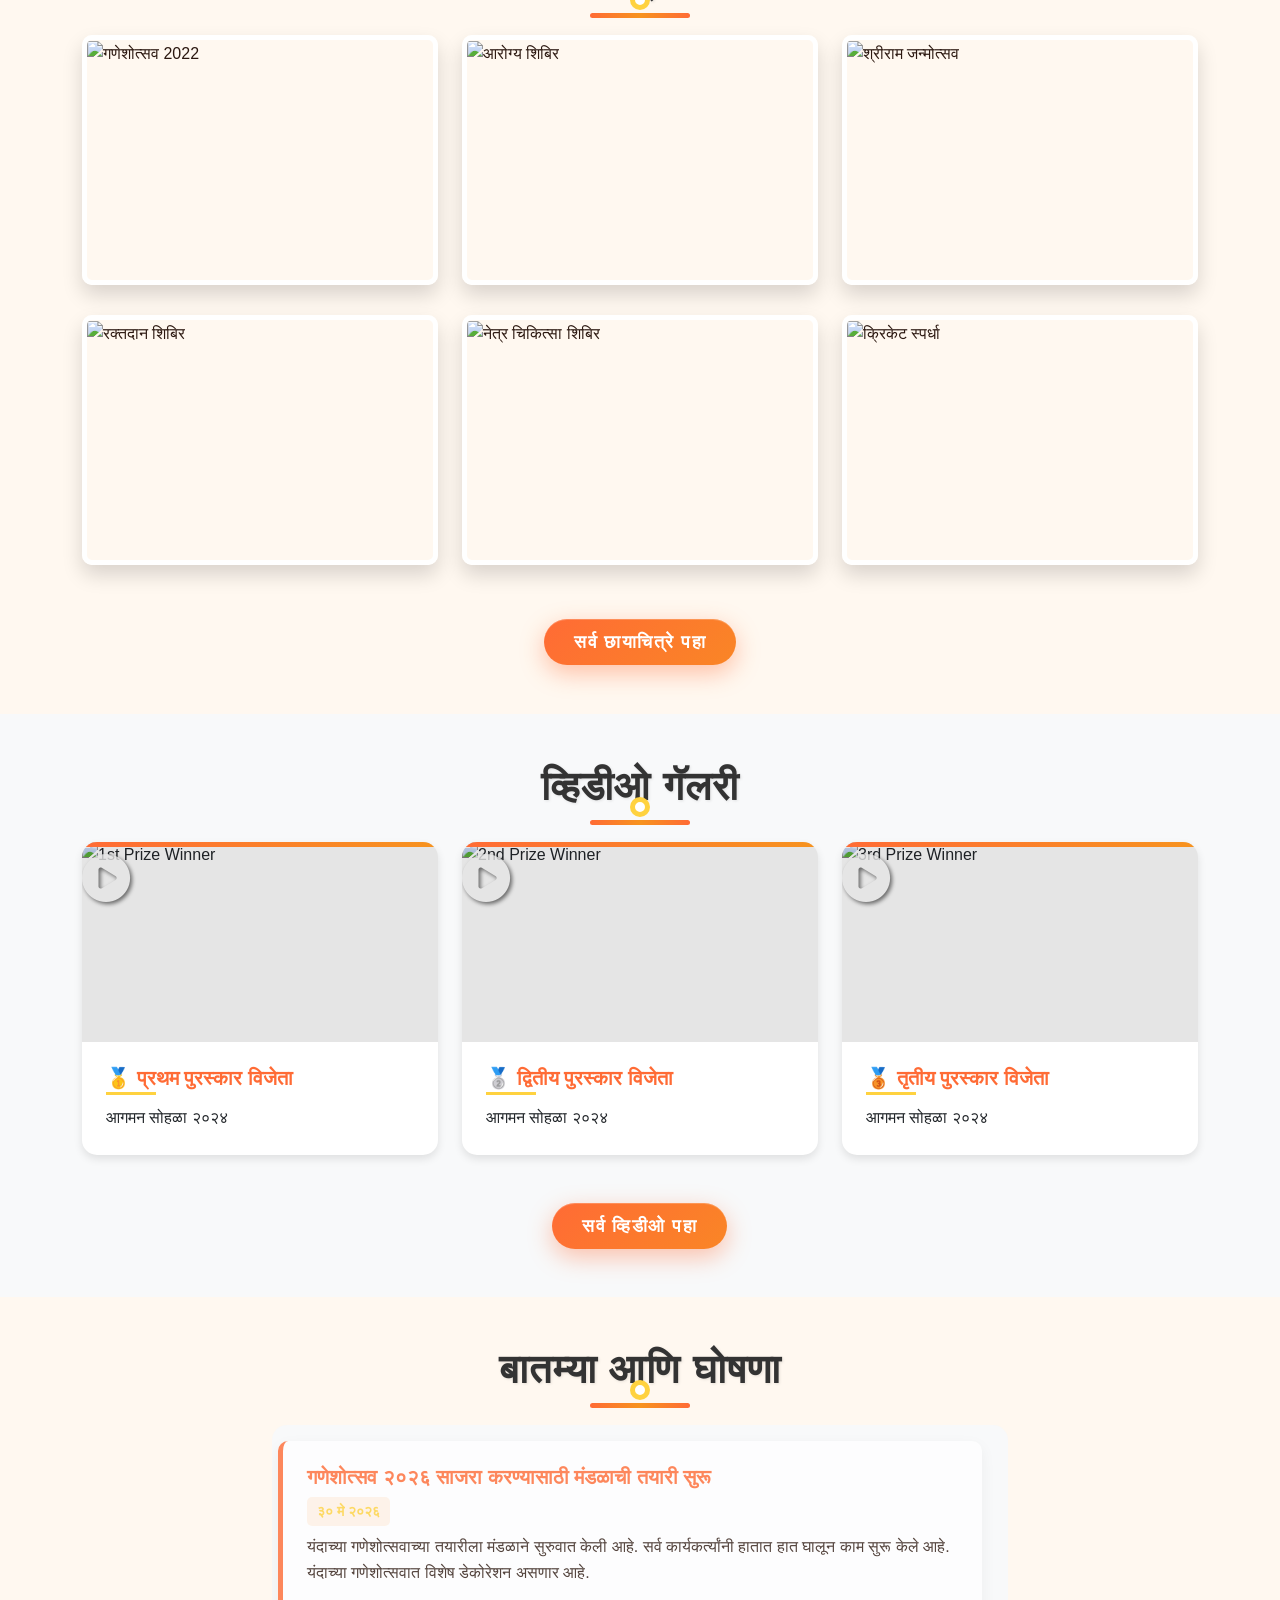
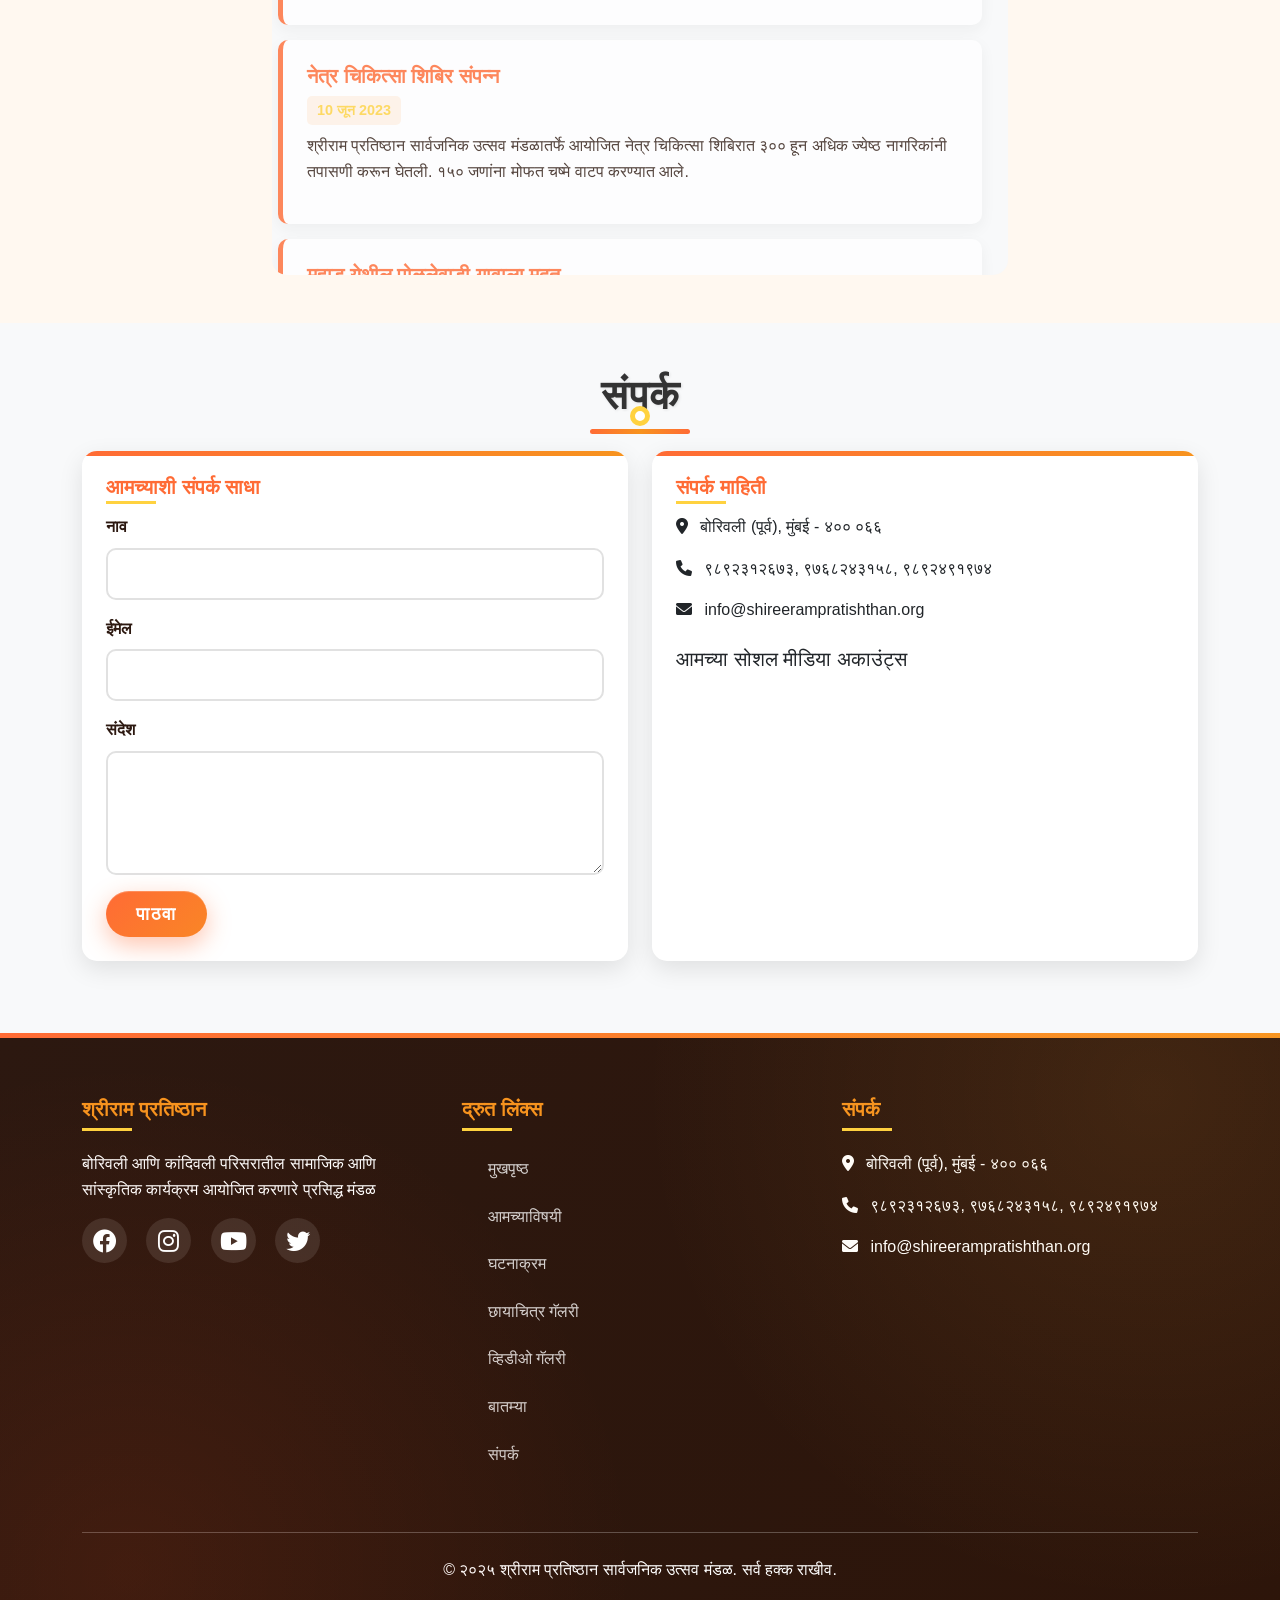
==== commit 1da01ba0: "Update news item for गणेशोत्सव 2026" ====
--- a/index.html
+++ b/index.html
@@ -314,9 +314,9 @@
                 <div class="col-md-8 mx-auto">
                     <div class="news-scroll">
                         <div class="news-item">
-                            <h5>गणेशोत्सव 2023 साजरा करण्यासाठी मंडळाची तयारी सुरू</h5>
-                            <p class="news-date">15 जुलै 2023</p>
-                            <p>यंदाच्या गणेशोत्सवाच्या तयारीला मंडळाने सुरुवात केली आहे. सर्व कार्यकर्त्यांनी हातात हात घालून काम सुरू केले आहे. यंदाच्या गणेशोत्सवात पर्यावरणपूरक मूर्ती आणि विशेष डेकोरेशन असणार आहे.</p>
+                            <h5>गणेशोत्सव २०२६ साजरा करण्यासाठी मंडळाची तयारी सुरू</h5>
+                            <p class="news-date">३० मे २०२६</p>
+                            <p>यंदाच्या गणेशोत्सवाच्या तयारीला मंडळाने सुरुवात केली आहे. सर्व कार्यकर्त्यांनी हातात हात घालून काम सुरू केले आहे. यंदाच्या गणेशोत्सवात विशेष डेकोरेशन असणार आहे.</p>
                         </div>
                         <div class="news-item">
                             <h5>नेत्र चिकित्सा शिबिर संपन्न</h5>
